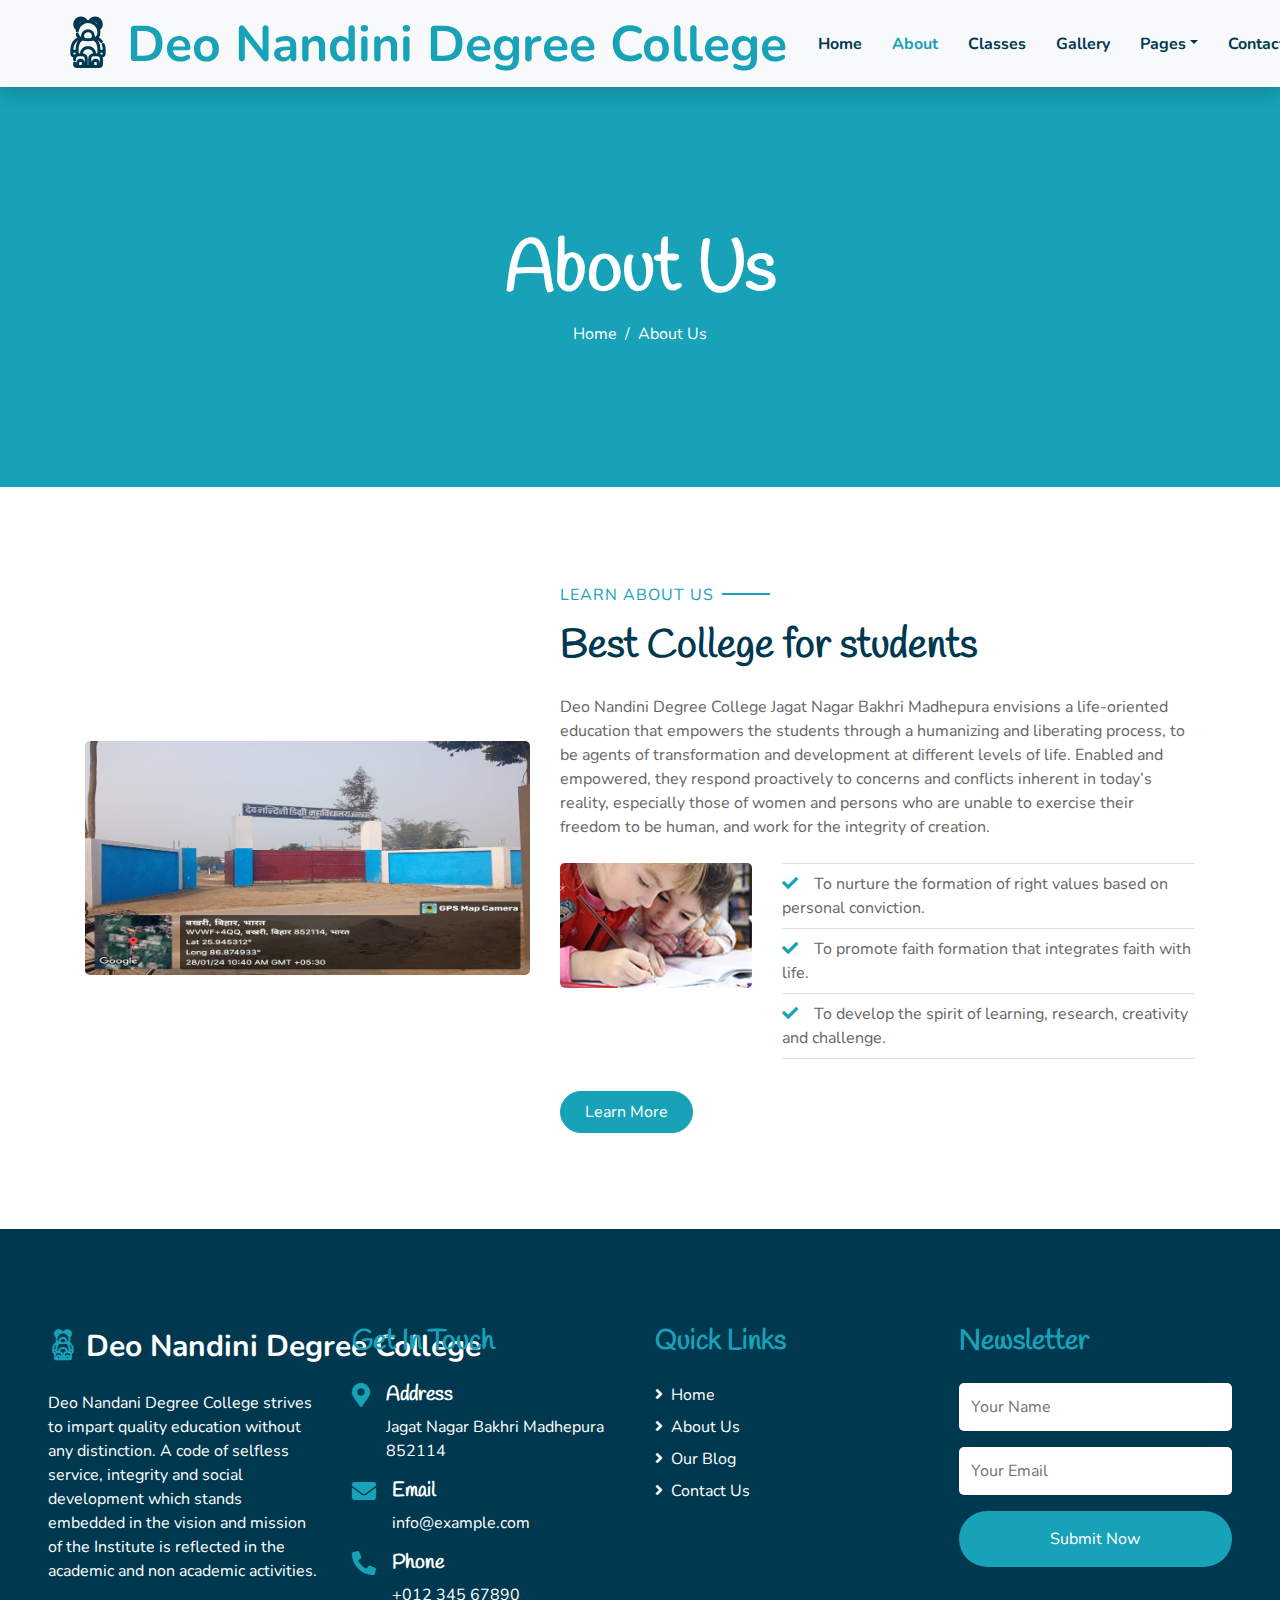
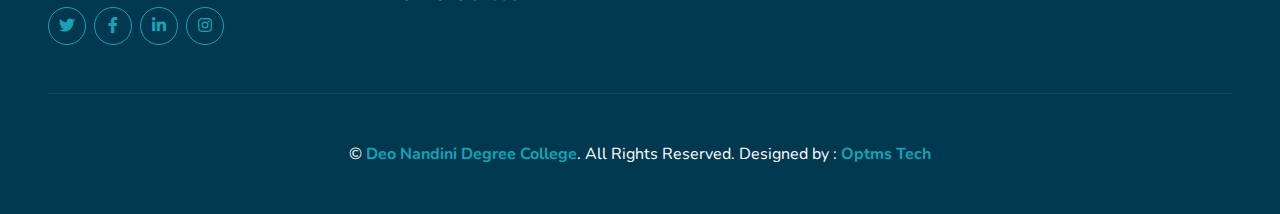
==== about.html @ 5524841b "all file added" ====
<!DOCTYPE html>
<html lang="en">
  <head>
    <meta charset="utf-8" />
    <title>Deo Nandani Degree College</title>
    <meta content="width=device-width, initial-scale=1.0" name="viewport" />
    <meta content="Free HTML Templates" name="keywords" />
    <meta content="Free HTML Templates" name="description" />

    <!-- Favicon -->
    <link href="img/favicon.ico" rel="icon" />

    <!-- Google Web Fonts -->
    <link rel="preconnect" href="https://fonts.gstatic.com" />
    <link
      href="https://fonts.googleapis.com/css2?family=Handlee&family=Nunito&display=swap"
      rel="stylesheet"
    />

    <!-- Font Awesome -->
    <link
      href="https://cdnjs.cloudflare.com/ajax/libs/font-awesome/5.10.0/css/all.min.css"
      rel="stylesheet"
    />

    <!-- Flaticon Font -->
    <link href="lib/flaticon/font/flaticon.css" rel="stylesheet" />

    <!-- Libraries Stylesheet -->
    <link href="lib/owlcarousel/assets/owl.carousel.min.css" rel="stylesheet" />
    <link href="lib/lightbox/css/lightbox.min.css" rel="stylesheet" />

    <!-- Customized Bootstrap Stylesheet -->
    <link href="css/style.css" rel="stylesheet" />
  </head>

  <body>
    <!-- Navbar Start -->
    <div class="container-fluid bg-light position-relative shadow">
      <nav
        class="navbar navbar-expand-lg bg-light navbar-light py-3 py-lg-0 px-0 px-lg-5"
      >
        <a
          href=""
          class="navbar-brand font-weight-bold text-secondary"
          style="font-size: 50px"
        >
          <i class="flaticon-043-teddy-bear"></i>
          <span class="text-primary">Deo Nandini Degree College</span>
        </a>
        <button
          type="button"
          class="navbar-toggler"
          data-toggle="collapse"
          data-target="#navbarCollapse"
        >
          <span class="navbar-toggler-icon"></span>
        </button>
        <div
          class="collapse navbar-collapse justify-content-between"
          id="navbarCollapse"
        >
          <div class="navbar-nav font-weight-bold mx-auto py-0">
            <a href="index.html" class="nav-item nav-link">Home</a>
            <a href="about.html" class="nav-item nav-link active">About</a>
            <a href="class.html" class="nav-item nav-link">Classes</a>
            <a href="gallery.html" class="nav-item nav-link">Gallery</a>
            <div class="nav-item dropdown">
              <a
                href="#"
                class="nav-link dropdown-toggle"
                data-toggle="dropdown"
                >Pages</a
              >
              <div class="dropdown-menu rounded-0 m-0">
                <a href="blog.html" class="dropdown-item">Blog Grid</a>
                <a href="single.html" class="dropdown-item">Blog Detail</a>
              </div>
            </div>
            <a href="contact.html" class="nav-item nav-link">Contact</a>
          </div>
          <a href="" class="btn btn-primary px-4">Join Class</a>
        </div>
      </nav>
    </div>
    <!-- Navbar End -->

    <!-- Header Start -->
    <div class="container-fluid bg-primary mb-5">
      <div
        class="d-flex flex-column align-items-center justify-content-center"
        style="min-height: 400px"
      >
        <h3 class="display-3 font-weight-bold text-white">About Us</h3>
        <div class="d-inline-flex text-white">
          <p class="m-0"><a class="text-white" href="">Home</a></p>
          <p class="m-0 px-2">/</p>
          <p class="m-0">About Us</p>
        </div>
      </div>
    </div>
    <!-- Header End -->

    <!-- About Start -->
    <div class="container-fluid py-5">
      <div class="container">
        <div class="row align-items-center">
          <div class="col-lg-5">
            <img
              class="img-fluid rounded mb-5 mb-lg-0"
              src="img/IMG4.jpg"
              alt=""
            />
          </div>
          <div class="col-lg-7">
            <p class="section-title pr-5">
              <span class="pr-2">Learn About Us</span>
            </p>
            <h1 class="mb-4">Best College for students</h1>
            <p>
              Deo Nandini Degree College Jagat Nagar Bakhri Madhepura envisions a life-oriented education that
              empowers the students through a humanizing and liberating process,
              to be agents of transformation and development at different levels of life.
              Enabled and empowered, they respond proactively to concerns and
              conflicts inherent in today’s reality, especially those of women and
              persons who are unable to exercise their freedom to be human, and
              work for the integrity of creation.
            </p>
            <div class="row pt-2 pb-4">
              <div class="col-6 col-md-4">
                <img class="img-fluid rounded" src="img/about-2.jpg" alt="" />
              </div>
              <div class="col-6 col-md-8">
                <ul class="list-inline m-0">
                  <li class="py-2 border-top border-bottom">
                    <i class="fa fa-check text-primary mr-3"></i>To nurture the formation of
                    right values based on personal conviction.
                  </li>
                  <li class="py-2 border-bottom">
                    <i class="fa fa-check text-primary mr-3"></i>To promote faith
                    formation that integrates faith with life.
                  </li>
                  <li class="py-2 border-bottom">
                    <i class="fa fa-check text-primary mr-3"></i>To develop the spirit of learning,
                    research, creativity and challenge.
                  </li>
                </ul>
              </div>
            </div>
            <a href="" class="btn btn-primary mt-2 py-2 px-4">Learn More</a>
          </div>
        </div>
      </div>
    </div>
    <!-- About End -->

    <!-- Facilities Start -->

    <!-- Facilities Start -->

    <!-- Team Start -->

    <!-- Team End -->

    <!-- Footer Start -->
    <div
      class="container-fluid bg-secondary text-white mt-5 py-5 px-sm-3 px-md-5"
    >
      <div class="row pt-5">
        <div class="col-lg-3 col-md-6 mb-5">
          <a
            href=""
            class="navbar-brand font-weight-bold text-primary m-0 mb-4 p-0"
            style="font-size: 30px; line-height: 40px"
          >
            <i class="flaticon-043-teddy-bear"></i>
            <span class="text-white">Deo Nandini Degree College</span>
          </a>
          <p>
            Deo Nandani Degree College strives to impart quality education without any distinction.
            A code of selfless service, integrity and
            social development which stands embedded in the vision and mission of
            the Institute is reflected in the academic and non academic activities.
          </p>
          <div class="d-flex justify-content-start mt-4">
            <a
              class="btn btn-outline-primary rounded-circle text-center mr-2 px-0"
              style="width: 38px; height: 38px"
              href="#"
              ><i class="fab fa-twitter"></i
            ></a>
            <a
              class="btn btn-outline-primary rounded-circle text-center mr-2 px-0"
              style="width: 38px; height: 38px"
              href="#"
              ><i class="fab fa-facebook-f"></i
            ></a>
            <a
              class="btn btn-outline-primary rounded-circle text-center mr-2 px-0"
              style="width: 38px; height: 38px"
              href="#"
              ><i class="fab fa-linkedin-in"></i
            ></a>
            <a
              class="btn btn-outline-primary rounded-circle text-center mr-2 px-0"
              style="width: 38px; height: 38px"
              href="#"
              ><i class="fab fa-instagram"></i
            ></a>
          </div>
        </div>
        <div class="col-lg-3 col-md-6 mb-5">
          <h3 class="text-primary mb-4">Get In Touch</h3>
          <div class="d-flex">
            <h4 class="fa fa-map-marker-alt text-primary"></h4>
            <div class="pl-3">
              <h5 class="text-white">Address</h5>
              <p>Jagat Nagar Bakhri Madhepura 852114</p>
            </div>
          </div>
          <div class="d-flex">
            <h4 class="fa fa-envelope text-primary"></h4>
            <div class="pl-3">
              <h5 class="text-white">Email</h5>
              <p>info@example.com</p>
            </div>
          </div>
          <div class="d-flex">
            <h4 class="fa fa-phone-alt text-primary"></h4>
            <div class="pl-3">
              <h5 class="text-white">Phone</h5>
              <p>+012 345 67890</p>
            </div>
          </div>
        </div>
        <div class="col-lg-3 col-md-6 mb-5">
          <h3 class="text-primary mb-4">Quick Links</h3>
          <div class="d-flex flex-column justify-content-start">
            <a class="text-white mb-2" href="#"
              ><i class="fa fa-angle-right mr-2"></i>Home</a
            >
            <a class="text-white mb-2" href="#"
              ><i class="fa fa-angle-right mr-2"></i>About Us</a
            >

            <a class="text-white mb-2" href="#"
              ><i class="fa fa-angle-right mr-2"></i>Our Blog</a
            >
            <a class="text-white" href="#"
              ><i class="fa fa-angle-right mr-2"></i>Contact Us</a
            >
          </div>
        </div>
        <div class="col-lg-3 col-md-6 mb-5">
          <h3 class="text-primary mb-4">Newsletter</h3>
          <form action="">
            <div class="form-group">
              <input
                type="text"
                class="form-control border-0 py-4"
                placeholder="Your Name"
                required="required"
              />
            </div>
            <div class="form-group">
              <input
                type="email"
                class="form-control border-0 py-4"
                placeholder="Your Email"
                required="required"
              />
            </div>
            <div>
              <button
                class="btn btn-primary btn-block border-0 py-3"
                type="submit"
              >
                Submit Now
              </button>
            </div>
          </form>
        </div>
      </div>
      <div
        class="container-fluid pt-5"
        style="border-top: 1px solid rgba(23, 162, 184, 0.2) ;"
      >
        <p class="m-0 text-center text-white">
          &copy;
          <a class="text-primary font-weight-bold" href="http://deonandinidegreecollege.in/">Deo Nandini Degree College</a>.
          All Rights Reserved. Designed by :
          <a class="text-primary font-weight-bold" href="https://www.optms.co.in" target="_blank">Optms Tech</a>
        </p>

      </div>
    </div>
    <!-- Footer End -->

    <!-- Back to Top -->
    <a href="#" class="btn btn-primary p-3 back-to-top"
      ><i class="fa fa-angle-double-up"></i
    ></a>

    <!-- JavaScript Libraries -->
    <script src="https://code.jquery.com/jquery-3.4.1.min.js"></script>
    <script src="https://stackpath.bootstrapcdn.com/bootstrap/4.4.1/js/bootstrap.bundle.min.js"></script>
    <script src="lib/easing/easing.min.js"></script>
    <script src="lib/owlcarousel/owl.carousel.min.js"></script>
    <script src="lib/isotope/isotope.pkgd.min.js"></script>
    <script src="lib/lightbox/js/lightbox.min.js"></script>

    <!-- Contact Javascript File -->
    <script src="mail/jqBootstrapValidation.min.js"></script>
    <script src="mail/contact.js"></script>

    <!-- Template Javascript -->
    <script src="js/main.js"></script>
  </body>
</html>
---- lib/flaticon/font/flaticon.css ----
@font-face {
  font-family: "Flaticon";
  src: url("./Flaticon.eot");
  src: url("./Flaticon.eot?#iefix") format("embedded-opentype"),
       url("./Flaticon.woff2") format("woff2"),
       url("./Flaticon.woff") format("woff"),
       url("./Flaticon.ttf") format("truetype"),
       url("./Flaticon.svg#Flaticon") format("svg");
  font-weight: normal;
  font-style: normal;
}

@media screen and (-webkit-min-device-pixel-ratio:0) {
  @font-face {
    font-family: "Flaticon";
    src: url("./Flaticon.svg#Flaticon") format("svg");
  }
}

[class^="flaticon-"]:before, [class*=" flaticon-"]:before,
[class^="flaticon-"]:after, [class*=" flaticon-"]:after {   
  font-family: Flaticon;
        font-size: 20px;
font-style: normal;
margin-left: 20px;
}

.flaticon-001-swing:before { content: "\f100"; }
.flaticon-002-bricks:before { content: "\f101"; }
.flaticon-003-feeding-bottle:before { content: "\f102"; }
.flaticon-004-balloons:before { content: "\f103"; }
.flaticon-005-marker:before { content: "\f104"; }
.flaticon-006-spinning-top:before { content: "\f105"; }
.flaticon-007-sandbox:before { content: "\f106"; }
.flaticon-008-tambourine:before { content: "\f107"; }
.flaticon-009-bib:before { content: "\f108"; }
.flaticon-010-slide:before { content: "\f109"; }
.flaticon-011-mat:before { content: "\f10a"; }
.flaticon-012-kite:before { content: "\f10b"; }
.flaticon-013-brush:before { content: "\f10c"; }
.flaticon-014-blackboard:before { content: "\f10d"; }
.flaticon-015-potty:before { content: "\f10e"; }
.flaticon-016-apple:before { content: "\f10f"; }
.flaticon-017-toy-car:before { content: "\f110"; }
.flaticon-018-ball:before { content: "\f111"; }
.flaticon-019-pencil:before { content: "\f112"; }
.flaticon-020-rattle:before { content: "\f113"; }
.flaticon-021-juice-box:before { content: "\f114"; }
.flaticon-022-drum:before { content: "\f115"; }
.flaticon-023-girl:before { content: "\f116"; }
.flaticon-024-shape-toy:before { content: "\f117"; }
.flaticon-025-sandwich:before { content: "\f118"; }
.flaticon-026-paper-boat:before { content: "\f119"; }
.flaticon-027-xylophone:before { content: "\f11a"; }
.flaticon-028-kindergarten:before { content: "\f11b"; }
.flaticon-029-clock:before { content: "\f11c"; }
.flaticon-030-crayons:before { content: "\f11d"; }
.flaticon-031-bell:before { content: "\f11e"; }
.flaticon-032-book:before { content: "\f11f"; }
.flaticon-033-blocks:before { content: "\f120"; }
.flaticon-034-popsicle:before { content: "\f121"; }
.flaticon-035-table:before { content: "\f122"; }
.flaticon-036-boy:before { content: "\f123"; }
.flaticon-037-toys:before { content: "\f124"; }
.flaticon-038-locker:before { content: "\f125"; }
.flaticon-039-seesaw:before { content: "\f126"; }
.flaticon-040-puzzle:before { content: "\f127"; }
.flaticon-041-abacus:before { content: "\f128"; }
.flaticon-042-synthesizer:before { content: "\f129"; }
.flaticon-043-teddy-bear:before { content: "\f12a"; }
.flaticon-044-scissors:before { content: "\f12b"; }
.flaticon-045-cookies:before { content: "\f12c"; }
.flaticon-046-bucket:before { content: "\f12d"; }
.flaticon-047-backpack:before { content: "\f12e"; }
.flaticon-048-paper-plane:before { content: "\f12f"; }
.flaticon-049-cutlery:before { content: "\f130"; }
.flaticon-050-fence:before { content: "\f131"; }
---- css/style.css ----
/******* Bootstrap Theming ********/
/*!
 * Bootstrap v4.5.3 (https://getbootstrap.com/)
 * Copyright 2011-2020 The Bootstrap Authors
 * Copyright 2011-2020 Twitter, Inc.
 * Licensed under MIT (https://github.com/twbs/bootstrap/blob/main/LICENSE)
 */
:root {
  --blue: #007bff;
  --indigo: #6610f2;
  --purple: #6f42c1;
  --pink: #e83e8c;
  --red: #dc3545;
  --orange: #fd7e14;
  --yellow: #ffc107;
  --green: #28a745;
  --teal: #20c997;
  --cyan: #17a2b8;
  --white: #fff;
  --gray: #6c757d;
  --gray-dark: #343a40;
  --primary: #17a2b8;
  --secondary: #00394f;
  --success: #28a745;
  --info: #17a2b8;
  --warning: #ffc107;
  --danger: #dc3545;
  --light: #f8f9fa;
  --dark: #343a40;
  --breakpoint-xs: 0;
  --breakpoint-sm: 576px;
  --breakpoint-md: 768px;
  --breakpoint-lg: 992px;
  --breakpoint-xl: 1200px;
  --font-family-sans-serif: "Nunito", sans-serif;
  --font-family-monospace: SFMono-Regular, Menlo, Monaco, Consolas, "Liberation Mono", "Courier New", monospace;
}

*,
*::before,
*::after {
  box-sizing: border-box;
}

html {
  font-family: sans-serif;
  line-height: 1.15;
  -webkit-text-size-adjust: 100%;
  -webkit-tap-highlight-color: rgba(0, 0, 0, 0);
}

article, aside, figcaption, figure, footer, header, hgroup, main, nav, section {
  display: block;
}

body {
  margin: 0;
  font-family: "Nunito", sans-serif;
  font-size: 1rem;
  font-weight: 400;
  line-height: 1.5;
  color: #666666;
  text-align: left;
  background-color: #fff;
}

[tabindex="-1"]:focus:not(:focus-visible) {
  outline: 0 !important;
}

hr {
  box-sizing: content-box;
  height: 0;
  overflow: visible;
}

h1, h2, h3, h4, h5, h6 {
  margin-top: 0;
  margin-bottom: 0.5rem;
}

p {
  margin-top: 0;
  margin-bottom: 1rem;
}

abbr[title],
abbr[data-original-title] {
  text-decoration: underline;
  text-decoration: underline dotted;
  cursor: help;
  border-bottom: 0;
  text-decoration-skip-ink: none;
}

address {
  margin-bottom: 1rem;
  font-style: normal;
  line-height: inherit;
}

ol,
ul,
dl {
  margin-top: 0;
  margin-bottom: 1rem;
}

ol ol,
ul ul,
ol ul,
ul ol {
  margin-bottom: 0;
}

dt {
  font-weight: 700;
}

dd {
  margin-bottom: .5rem;
  margin-left: 0;
}

blockquote {
  margin: 0 0 1rem;
}

b,
strong {
  font-weight: bolder;
}

small {
  font-size: 80%;
}

sub,
sup {
  position: relative;
  font-size: 75%;
  line-height: 0;
  vertical-align: baseline;
}

sub {
  bottom: -.25em;
}

sup {
  top: -.5em;
}

a {
  color: #17a2b8;
  text-decoration: none;
  background-color: transparent;
}

a:hover {
  color: #0f6674;
  text-decoration: underline;
}

a:not([href]):not([class]) {
  color: inherit;
  text-decoration: none;
}

a:not([href]):not([class]):hover {
  color: inherit;
  text-decoration: none;
}

pre,
code,
kbd,
samp {
  font-family: SFMono-Regular, Menlo, Monaco, Consolas, "Liberation Mono", "Courier New", monospace;
  font-size: 1em;
}

pre {
  margin-top: 0;
  margin-bottom: 1rem;
  overflow: auto;
  -ms-overflow-style: scrollbar;
}

figure {
  margin: 0 0 1rem;
}

img {
  vertical-align: middle;
  border-style: none;
}

svg {
  overflow: hidden;
  vertical-align: middle;
}

table {
  border-collapse: collapse;
}

caption {
  padding-top: 0.75rem;
  padding-bottom: 0.75rem;
  color: #6c757d;
  text-align: left;
  caption-side: bottom;
}

th {
  text-align: inherit;
  text-align: -webkit-match-parent;
}

label {
  display: inline-block;
  margin-bottom: 0.5rem;
}

button {
  border-radius: 0;
}

button:focus {
  outline: 1px dotted;
  outline: 5px auto -webkit-focus-ring-color;
}

input,
button,
select,
optgroup,
textarea {
  margin: 0;
  font-family: inherit;
  font-size: inherit;
  line-height: inherit;
}

button,
input {
  overflow: visible;
}

button,
select {
  text-transform: none;
}

[role="button"] {
  cursor: pointer;
}

select {
  word-wrap: normal;
}

button,
[type="button"],
[type="reset"],
[type="submit"] {
  -webkit-appearance: button;
}

button:not(:disabled),
[type="button"]:not(:disabled),
[type="reset"]:not(:disabled),
[type="submit"]:not(:disabled) {
  cursor: pointer;
}

button::-moz-focus-inner,
[type="button"]::-moz-focus-inner,
[type="reset"]::-moz-focus-inner,
[type="submit"]::-moz-focus-inner {
  padding: 0;
  border-style: none;
}

input[type="radio"],
input[type="checkbox"] {
  box-sizing: border-box;
  padding: 0;
}

textarea {
  overflow: auto;
  resize: vertical;
}

fieldset {
  min-width: 0;
  padding: 0;
  margin: 0;
  border: 0;
}

legend {
  display: block;
  width: 100%;
  max-width: 100%;
  padding: 0;
  margin-bottom: .5rem;
  font-size: 1.5rem;
  line-height: inherit;
  color: inherit;
  white-space: normal;
}

@media (max-width: 1200px) {
  legend {
    font-size: calc(1.275rem + 0.3vw) ;
  }
}

progress {
  vertical-align: baseline;
}

[type="number"]::-webkit-inner-spin-button,
[type="number"]::-webkit-outer-spin-button {
  height: auto;
}

[type="search"] {
  outline-offset: -2px;
  -webkit-appearance: none;
}

[type="search"]::-webkit-search-decoration {
  -webkit-appearance: none;
}

::-webkit-file-upload-button {
  font: inherit;
  -webkit-appearance: button;
}

output {
  display: inline-block;
}

summary {
  display: list-item;
  cursor: pointer;
}

template {
  display: none;
}

[hidden] {
  display: none !important;
}

h1, h2, h3, h4, h5, h6,
.h1, .h2, .h3, .h4, .h5, .h6 {
  margin-bottom: 0.5rem;
  font-family: "Handlee", cursive;
  font-weight: bold;
  line-height: 1.2;
  color: #00394f;
}

h1, .h1 {
  font-size: 2.5rem;
}

@media (max-width: 1200px) {
  h1, .h1 {
    font-size: calc(1.375rem + 1.5vw) ;
  }
}

h2, .h2 {
  font-size: 2rem;
}

@media (max-width: 1200px) {
  h2, .h2 {
    font-size: calc(1.325rem + 0.9vw) ;
  }
}

h3, .h3 {
  font-size: 1.75rem;
}

@media (max-width: 1200px) {
  h3, .h3 {
    font-size: calc(1.3rem + 0.6vw) ;
  }
}

h4, .h4 {
  font-size: 1.5rem;
}

@media (max-width: 1200px) {
  h4, .h4 {
    font-size: calc(1.275rem + 0.3vw) ;
  }
}

h5, .h5 {
  font-size: 1.25rem;
}

h6, .h6 {
  font-size: 1rem;
}

.lead {
  font-size: 1.25rem;
  font-weight: 300;
}

.display-1 {
  font-size: 6rem;
  font-weight: 300;
  line-height: 1.2;
}

@media (max-width: 1200px) {
  .display-1 {
    font-size: calc(1.725rem + 5.7vw) ;
  }
}

.display-2 {
  font-size: 5.5rem;
  font-weight: 300;
  line-height: 1.2;
}

@media (max-width: 1200px) {
  .display-2 {
    font-size: calc(1.675rem + 5.1vw) ;
  }
}

.display-3 {
  font-size: 4.5rem;
  font-weight: 300;
  line-height: 1.2;
}

@media (max-width: 1200px) {
  .display-3 {
    font-size: calc(1.575rem + 3.9vw) ;
  }
}

.display-4 {
  font-size: 3.5rem;
  font-weight: 300;
  line-height: 1.2;
}

@media (max-width: 1200px) {
  .display-4 {
    font-size: calc(1.475rem + 2.7vw) ;
  }
}

hr {
  margin-top: 1rem;
  margin-bottom: 1rem;
  border: 0;
  border-top: 1px solid rgba(0, 0, 0, 0.1);
}

small,
.small {
  font-size: 80%;
  font-weight: 400;
}

mark,
.mark {
  padding: 0.2em;
  background-color: #fcf8e3;
}

.list-unstyled {
  padding-left: 0;
  list-style: none;
}

.list-inline {
  padding-left: 0;
  list-style: none;
}

.list-inline-item {
  display: inline-block;
}

.list-inline-item:not(:last-child) {
  margin-right: 0.5rem;
}

.initialism {
  font-size: 90%;
  text-transform: uppercase;
}

.blockquote {
  margin-bottom: 1rem;
  font-size: 1.25rem;
}

.blockquote-footer {
  display: block;
  font-size: 80%;
  color: #6c757d;
}

.blockquote-footer::before {
  content: "\2014\00A0";
}

.img-fluid {
  max-width: 100%;
  height: auto;
}

.img-thumbnail {
  padding: 0.25rem;
  background-color: #fff;
  border: 1px solid #dee2e6;
  border-radius: 5px;
  max-width: 100%;
  height: auto;
}

.figure {
  display: inline-block;
}

.figure-img {
  margin-bottom: 0.5rem;
  line-height: 1;
}

.figure-caption {
  font-size: 90%;
  color: #6c757d;
}

code {
  font-size: 87.5%;
  color: #e83e8c;
  word-wrap: break-word;
}

a > code {
  color: inherit;
}

kbd {
  padding: 0.2rem 0.4rem;
  font-size: 87.5%;
  color: #fff;
  background-color: #212529;
  border-radius: 0.2rem;
}

kbd kbd {
  padding: 0;
  font-size: 100%;
  font-weight: 700;
}

pre {
  display: block;
  font-size: 87.5%;
  color: #212529;
}

pre code {
  font-size: inherit;
  color: inherit;
  word-break: normal;
}

.pre-scrollable {
  max-height: 340px;
  overflow-y: scroll;
}

.container,
.container-fluid,
.container-sm,
.container-md,
.container-lg,
.container-xl {
  width: 100%;
  padding-right: 15px;
  padding-left: 15px;
  margin-right: auto;
  margin-left: auto;
}

@media (min-width: 576px) {
  .container, .container-sm {
    max-width: 540px;
  }
}

@media (min-width: 768px) {
  .container, .container-sm, .container-md {
    max-width: 720px;
  }
}

@media (min-width: 992px) {
  .container, .container-sm, .container-md, .container-lg {
    max-width: 960px;
  }
}

@media (min-width: 1200px) {
  .container, .container-sm, .container-md, .container-lg, .container-xl {
    max-width: 1140px;
  }
}

.row {
  display: flex;
  flex-wrap: wrap;
  margin-right: -15px;
  margin-left: -15px;
}

.no-gutters {
  margin-right: 0;
  margin-left: 0;
}

.no-gutters > .col,
.no-gutters > [class*="col-"] {
  padding-right: 0;
  padding-left: 0;
}

.col-1, .col-2, .col-3, .col-4, .col-5, .col-6, .col-7, .col-8, .col-9, .col-10, .col-11, .col-12, .col,
.col-auto, .col-sm-1, .col-sm-2, .col-sm-3, .col-sm-4, .col-sm-5, .col-sm-6, .col-sm-7, .col-sm-8, .col-sm-9, .col-sm-10, .col-sm-11, .col-sm-12, .col-sm,
.col-sm-auto, .col-md-1, .col-md-2, .col-md-3, .col-md-4, .col-md-5, .col-md-6, .col-md-7, .col-md-8, .col-md-9, .col-md-10, .col-md-11, .col-md-12, .col-md,
.col-md-auto, .col-lg-1, .col-lg-2, .col-lg-3, .col-lg-4, .col-lg-5, .col-lg-6, .col-lg-7, .col-lg-8, .col-lg-9, .col-lg-10, .col-lg-11, .col-lg-12, .col-lg,
.col-lg-auto, .col-xl-1, .col-xl-2, .col-xl-3, .col-xl-4, .col-xl-5, .col-xl-6, .col-xl-7, .col-xl-8, .col-xl-9, .col-xl-10, .col-xl-11, .col-xl-12, .col-xl,
.col-xl-auto {
  position: relative;
  width: 100%;
  padding-right: 15px;
  padding-left: 15px;
}

.col {
  flex-basis: 0;
  flex-grow: 1;
  max-width: 100%;
}

.row-cols-1 > * {
  flex: 0 0 100%;
  max-width: 100%;
}

.row-cols-2 > * {
  flex: 0 0 50%;
  max-width: 50%;
}

.row-cols-3 > * {
  flex: 0 0 33.33333%;
  max-width: 33.33333%;
}

.row-cols-4 > * {
  flex: 0 0 25%;
  max-width: 25%;
}

.row-cols-5 > * {
  flex: 0 0 20%;
  max-width: 20%;
}

.row-cols-6 > * {
  flex: 0 0 16.66667%;
  max-width: 16.66667%;
}

.col-auto {
  flex: 0 0 auto;
  width: auto;
  max-width: 100%;
}

.col-1 {
  flex: 0 0 8.33333%;
  max-width: 8.33333%;
}

.col-2 {
  flex: 0 0 16.66667%;
  max-width: 16.66667%;
}

.col-3 {
  flex: 0 0 25%;
  max-width: 25%;
}

.col-4 {
  flex: 0 0 33.33333%;
  max-width: 33.33333%;
}

.col-5 {
  flex: 0 0 41.66667%;
  max-width: 41.66667%;
}

.col-6 {
  flex: 0 0 50%;
  max-width: 50%;
}

.col-7 {
  flex: 0 0 58.33333%;
  max-width: 58.33333%;
}

.col-8 {
  flex: 0 0 66.66667%;
  max-width: 66.66667%;
}

.col-9 {
  flex: 0 0 75%;
  max-width: 75%;
}

.col-10 {
  flex: 0 0 83.33333%;
  max-width: 83.33333%;
}

.col-11 {
  flex: 0 0 91.66667%;
  max-width: 91.66667%;
}

.col-12 {
  flex: 0 0 100%;
  max-width: 100%;
}

.order-first {
  order: -1;
}

.order-last {
  order: 13;
}

.order-0 {
  order: 0;
}

.order-1 {
  order: 1;
}

.order-2 {
  order: 2;
}

.order-3 {
  order: 3;
}

.order-4 {
  order: 4;
}

.order-5 {
  order: 5;
}

.order-6 {
  order: 6;
}

.order-7 {
  order: 7;
}

.order-8 {
  order: 8;
}

.order-9 {
  order: 9;
}

.order-10 {
  order: 10;
}

.order-11 {
  order: 11;
}

.order-12 {
  order: 12;
}

.offset-1 {
  margin-left: 8.33333%;
}

.offset-2 {
  margin-left: 16.66667%;
}

.offset-3 {
  margin-left: 25%;
}

.offset-4 {
  margin-left: 33.33333%;
}

.offset-5 {
  margin-left: 41.66667%;
}

.offset-6 {
  margin-left: 50%;
}

.offset-7 {
  margin-left: 58.33333%;
}

.offset-8 {
  margin-left: 66.66667%;
}

.offset-9 {
  margin-left: 75%;
}

.offset-10 {
  margin-left: 83.33333%;
}

.offset-11 {
  margin-left: 91.66667%;
}

@media (min-width: 576px) {
  .col-sm {
    flex-basis: 0;
    flex-grow: 1;
    max-width: 100%;
  }
  .row-cols-sm-1 > * {
    flex: 0 0 100%;
    max-width: 100%;
  }
  .row-cols-sm-2 > * {
    flex: 0 0 50%;
    max-width: 50%;
  }
  .row-cols-sm-3 > * {
    flex: 0 0 33.33333%;
    max-width: 33.33333%;
  }
  .row-cols-sm-4 > * {
    flex: 0 0 25%;
    max-width: 25%;
  }
  .row-cols-sm-5 > * {
    flex: 0 0 20%;
    max-width: 20%;
  }
  .row-cols-sm-6 > * {
    flex: 0 0 16.66667%;
    max-width: 16.66667%;
  }
  .col-sm-auto {
    flex: 0 0 auto;
    width: auto;
    max-width: 100%;
  }
  .col-sm-1 {
    flex: 0 0 8.33333%;
    max-width: 8.33333%;
  }
  .col-sm-2 {
    flex: 0 0 16.66667%;
    max-width: 16.66667%;
  }
  .col-sm-3 {
    flex: 0 0 25%;
    max-width: 25%;
  }
  .col-sm-4 {
    flex: 0 0 33.33333%;
    max-width: 33.33333%;
  }
  .col-sm-5 {
    flex: 0 0 41.66667%;
    max-width: 41.66667%;
  }
  .col-sm-6 {
    flex: 0 0 50%;
    max-width: 50%;
  }
  .col-sm-7 {
    flex: 0 0 58.33333%;
    max-width: 58.33333%;
  }
  .col-sm-8 {
    flex: 0 0 66.66667%;
    max-width: 66.66667%;
  }
  .col-sm-9 {
    flex: 0 0 75%;
    max-width: 75%;
  }
  .col-sm-10 {
    flex: 0 0 83.33333%;
    max-width: 83.33333%;
  }
  .col-sm-11 {
    flex: 0 0 91.66667%;
    max-width: 91.66667%;
  }
  .col-sm-12 {
    flex: 0 0 100%;
    max-width: 100%;
  }
  .order-sm-first {
    order: -1;
  }
  .order-sm-last {
    order: 13;
  }
  .order-sm-0 {
    order: 0;
  }
  .order-sm-1 {
    order: 1;
  }
  .order-sm-2 {
    order: 2;
  }
  .order-sm-3 {
    order: 3;
  }
  .order-sm-4 {
    order: 4;
  }
  .order-sm-5 {
    order: 5;
  }
  .order-sm-6 {
    order: 6;
  }
  .order-sm-7 {
    order: 7;
  }
  .order-sm-8 {
    order: 8;
  }
  .order-sm-9 {
    order: 9;
  }
  .order-sm-10 {
    order: 10;
  }
  .order-sm-11 {
    order: 11;
  }
  .order-sm-12 {
    order: 12;
  }
  .offset-sm-0 {
    margin-left: 0;
  }
  .offset-sm-1 {
    margin-left: 8.33333%;
  }
  .offset-sm-2 {
    margin-left: 16.66667%;
  }
  .offset-sm-3 {
    margin-left: 25%;
  }
  .offset-sm-4 {
    margin-left: 33.33333%;
  }
  .offset-sm-5 {
    margin-left: 41.66667%;
  }
  .offset-sm-6 {
    margin-left: 50%;
  }
  .offset-sm-7 {
    margin-left: 58.33333%;
  }
  .offset-sm-8 {
    margin-left: 66.66667%;
  }
  .offset-sm-9 {
    margin-left: 75%;
  }
  .offset-sm-10 {
    margin-left: 83.33333%;
  }
  .offset-sm-11 {
    margin-left: 91.66667%;
  }
}

@media (min-width: 768px) {
  .col-md {
    flex-basis: 0;
    flex-grow: 1;
    max-width: 100%;
  }
  .row-cols-md-1 > * {
    flex: 0 0 100%;
    max-width: 100%;
  }
  .row-cols-md-2 > * {
    flex: 0 0 50%;
    max-width: 50%;
  }
  .row-cols-md-3 > * {
    flex: 0 0 33.33333%;
    max-width: 33.33333%;
  }
  .row-cols-md-4 > * {
    flex: 0 0 25%;
    max-width: 25%;
  }
  .row-cols-md-5 > * {
    flex: 0 0 20%;
    max-width: 20%;
  }
  .row-cols-md-6 > * {
    flex: 0 0 16.66667%;
    max-width: 16.66667%;
  }
  .col-md-auto {
    flex: 0 0 auto;
    width: auto;
    max-width: 100%;
  }
  .col-md-1 {
    flex: 0 0 8.33333%;
    max-width: 8.33333%;
  }
  .col-md-2 {
    flex: 0 0 16.66667%;
    max-width: 16.66667%;
  }
  .col-md-3 {
    flex: 0 0 25%;
    max-width: 25%;
  }
  .col-md-4 {
    flex: 0 0 33.33333%;
    max-width: 33.33333%;
  }
  .col-md-5 {
    flex: 0 0 41.66667%;
    max-width: 41.66667%;
  }
  .col-md-6 {
    flex: 0 0 50%;
    max-width: 50%;
  }
  .col-md-7 {
    flex: 0 0 58.33333%;
    max-width: 58.33333%;
  }
  .col-md-8 {
    flex: 0 0 66.66667%;
    max-width: 66.66667%;
  }
  .col-md-9 {
    flex: 0 0 75%;
    max-width: 75%;
  }
  .col-md-10 {
    flex: 0 0 83.33333%;
    max-width: 83.33333%;
  }
  .col-md-11 {
    flex: 0 0 91.66667%;
    max-width: 91.66667%;
  }
  .col-md-12 {
    flex: 0 0 100%;
    max-width: 100%;
  }
  .order-md-first {
    order: -1;
  }
  .order-md-last {
    order: 13;
  }
  .order-md-0 {
    order: 0;
  }
  .order-md-1 {
    order: 1;
  }
  .order-md-2 {
    order: 2;
  }
  .order-md-3 {
    order: 3;
  }
  .order-md-4 {
    order: 4;
  }
  .order-md-5 {
    order: 5;
  }
  .order-md-6 {
    order: 6;
  }
  .order-md-7 {
    order: 7;
  }
  .order-md-8 {
    order: 8;
  }
  .order-md-9 {
    order: 9;
  }
  .order-md-10 {
    order: 10;
  }
  .order-md-11 {
    order: 11;
  }
  .order-md-12 {
    order: 12;
  }
  .offset-md-0 {
    margin-left: 0;
  }
  .offset-md-1 {
    margin-left: 8.33333%;
  }
  .offset-md-2 {
    margin-left: 16.66667%;
  }
  .offset-md-3 {
    margin-left: 25%;
  }
  .offset-md-4 {
    margin-left: 33.33333%;
  }
  .offset-md-5 {
    margin-left: 41.66667%;
  }
  .offset-md-6 {
    margin-left: 50%;
  }
  .offset-md-7 {
    margin-left: 58.33333%;
  }
  .offset-md-8 {
    margin-left: 66.66667%;
  }
  .offset-md-9 {
    margin-left: 75%;
  }
  .offset-md-10 {
    margin-left: 83.33333%;
  }
  .offset-md-11 {
    margin-left: 91.66667%;
  }
}

@media (min-width: 992px) {
  .col-lg {
    flex-basis: 0;
    flex-grow: 1;
    max-width: 100%;
  }
  .row-cols-lg-1 > * {
    flex: 0 0 100%;
    max-width: 100%;
  }
  .row-cols-lg-2 > * {
    flex: 0 0 50%;
    max-width: 50%;
  }
  .row-cols-lg-3 > * {
    flex: 0 0 33.33333%;
    max-width: 33.33333%;
  }
  .row-cols-lg-4 > * {
    flex: 0 0 25%;
    max-width: 25%;
  }
  .row-cols-lg-5 > * {
    flex: 0 0 20%;
    max-width: 20%;
  }
  .row-cols-lg-6 > * {
    flex: 0 0 16.66667%;
    max-width: 16.66667%;
  }
  .col-lg-auto {
    flex: 0 0 auto;
    width: auto;
    max-width: 100%;
  }
  .col-lg-1 {
    flex: 0 0 8.33333%;
    max-width: 8.33333%;
  }
  .col-lg-2 {
    flex: 0 0 16.66667%;
    max-width: 16.66667%;
  }
  .col-lg-3 {
    flex: 0 0 25%;
    max-width: 25%;
  }
  .col-lg-4 {
    flex: 0 0 33.33333%;
    max-width: 33.33333%;
  }
  .col-lg-5 {
    flex: 0 0 41.66667%;
    max-width: 41.66667%;
  }
  .col-lg-6 {
    flex: 0 0 50%;
    max-width: 50%;
  }
  .col-lg-7 {
    flex: 0 0 58.33333%;
    max-width: 58.33333%;
  }
  .col-lg-8 {
    flex: 0 0 66.66667%;
    max-width: 66.66667%;
  }
  .col-lg-9 {
    flex: 0 0 75%;
    max-width: 75%;
  }
  .col-lg-10 {
    flex: 0 0 83.33333%;
    max-width: 83.33333%;
  }
  .col-lg-11 {
    flex: 0 0 91.66667%;
    max-width: 91.66667%;
  }
  .col-lg-12 {
    flex: 0 0 100%;
    max-width: 100%;
  }
  .order-lg-first {
    order: -1;
  }
  .order-lg-last {
    order: 13;
  }
  .order-lg-0 {
    order: 0;
  }
  .order-lg-1 {
    order: 1;
  }
  .order-lg-2 {
    order: 2;
  }
  .order-lg-3 {
    order: 3;
  }
  .order-lg-4 {
    order: 4;
  }
  .order-lg-5 {
    order: 5;
  }
  .order-lg-6 {
    order: 6;
  }
  .order-lg-7 {
    order: 7;
  }
  .order-lg-8 {
    order: 8;
  }
  .order-lg-9 {
    order: 9;
  }
  .order-lg-10 {
    order: 10;
  }
  .order-lg-11 {
    order: 11;
  }
  .order-lg-12 {
    order: 12;
  }
  .offset-lg-0 {
    margin-left: 0;
  }
  .offset-lg-1 {
    margin-left: 8.33333%;
  }
  .offset-lg-2 {
    margin-left: 16.66667%;
  }
  .offset-lg-3 {
    margin-left: 25%;
  }
  .offset-lg-4 {
    margin-left: 33.33333%;
  }
  .offset-lg-5 {
    margin-left: 41.66667%;
  }
  .offset-lg-6 {
    margin-left: 50%;
  }
  .offset-lg-7 {
    margin-left: 58.33333%;
  }
  .offset-lg-8 {
    margin-left: 66.66667%;
  }
  .offset-lg-9 {
    margin-left: 75%;
  }
  .offset-lg-10 {
    margin-left: 83.33333%;
  }
  .offset-lg-11 {
    margin-left: 91.66667%;
  }
}

@media (min-width: 1200px) {
  .col-xl {
    flex-basis: 0;
    flex-grow: 1;
    max-width: 100%;
  }
  .row-cols-xl-1 > * {
    flex: 0 0 100%;
    max-width: 100%;
  }
  .row-cols-xl-2 > * {
    flex: 0 0 50%;
    max-width: 50%;
  }
  .row-cols-xl-3 > * {
    flex: 0 0 33.33333%;
    max-width: 33.33333%;
  }
  .row-cols-xl-4 > * {
    flex: 0 0 25%;
    max-width: 25%;
  }
  .row-cols-xl-5 > * {
    flex: 0 0 20%;
    max-width: 20%;
  }
  .row-cols-xl-6 > * {
    flex: 0 0 16.66667%;
    max-width: 16.66667%;
  }
  .col-xl-auto {
    flex: 0 0 auto;
    width: auto;
    max-width: 100%;
  }
  .col-xl-1 {
    flex: 0 0 8.33333%;
    max-width: 8.33333%;
  }
  .col-xl-2 {
    flex: 0 0 16.66667%;
    max-width: 16.66667%;
  }
  .col-xl-3 {
    flex: 0 0 25%;
    max-width: 25%;
  }
  .col-xl-4 {
    flex: 0 0 33.33333%;
    max-width: 33.33333%;
  }
  .col-xl-5 {
    flex: 0 0 41.66667%;
    max-width: 41.66667%;
  }
  .col-xl-6 {
    flex: 0 0 50%;
    max-width: 50%;
  }
  .col-xl-7 {
    flex: 0 0 58.33333%;
    max-width: 58.33333%;
  }
  .col-xl-8 {
    flex: 0 0 66.66667%;
    max-width: 66.66667%;
  }
  .col-xl-9 {
    flex: 0 0 75%;
    max-width: 75%;
  }
  .col-xl-10 {
    flex: 0 0 83.33333%;
    max-width: 83.33333%;
  }
  .col-xl-11 {
    flex: 0 0 91.66667%;
    max-width: 91.66667%;
  }
  .col-xl-12 {
    flex: 0 0 100%;
    max-width: 100%;
  }
  .order-xl-first {
    order: -1;
  }
  .order-xl-last {
    order: 13;
  }
  .order-xl-0 {
    order: 0;
  }
  .order-xl-1 {
    order: 1;
  }
  .order-xl-2 {
    order: 2;
  }
  .order-xl-3 {
    order: 3;
  }
  .order-xl-4 {
    order: 4;
  }
  .order-xl-5 {
    order: 5;
  }
  .order-xl-6 {
    order: 6;
  }
  .order-xl-7 {
    order: 7;
  }
  .order-xl-8 {
    order: 8;
  }
  .order-xl-9 {
    order: 9;
  }
  .order-xl-10 {
    order: 10;
  }
  .order-xl-11 {
    order: 11;
  }
  .order-xl-12 {
    order: 12;
  }
  .offset-xl-0 {
    margin-left: 0;
  }
  .offset-xl-1 {
    margin-left: 8.33333%;
  }
  .offset-xl-2 {
    margin-left: 16.66667%;
  }
  .offset-xl-3 {
    margin-left: 25%;
  }
  .offset-xl-4 {
    margin-left: 33.33333%;
  }
  .offset-xl-5 {
    margin-left: 41.66667%;
  }
  .offset-xl-6 {
    margin-left: 50%;
  }
  .offset-xl-7 {
    margin-left: 58.33333%;
  }
  .offset-xl-8 {
    margin-left: 66.66667%;
  }
  .offset-xl-9 {
    margin-left: 75%;
  }
  .offset-xl-10 {
    margin-left: 83.33333%;
  }
  .offset-xl-11 {
    margin-left: 91.66667%;
  }
}

.table {
  width: 100%;
  margin-bottom: 1rem;
  color: #666666;
}

.table th,
.table td {
  padding: 0.75rem;
  vertical-align: top;
  border-top: 1px solid #dee2e6;
}

.table thead th {
  vertical-align: bottom;
  border-bottom: 2px solid #dee2e6;
}

.table tbody + tbody {
  border-top: 2px solid #dee2e6;
}

.table-sm th,
.table-sm td {
  padding: 0.3rem;
}

.table-bordered {
  border: 1px solid #dee2e6;
}

.table-bordered th,
.table-bordered td {
  border: 1px solid #dee2e6;
}

.table-bordered thead th,
.table-bordered thead td {
  border-bottom-width: 2px;
}

.table-borderless th,
.table-borderless td,
.table-borderless thead th,
.table-borderless tbody + tbody {
  border: 0;
}

.table-striped tbody tr:nth-of-type(odd) {
  background-color: rgba(0, 0, 0, 0.05);
}

.table-hover tbody tr:hover {
  color: #666666;
  background-color: rgba(0, 0, 0, 0.075);
}

.table-primary,
.table-primary > th,
.table-primary > td {
  background-color: #bee5eb;
}

.table-primary th,
.table-primary td,
.table-primary thead th,
.table-primary tbody + tbody {
  border-color: #86cfda;
}

.table-hover .table-primary:hover {
  background-color: #abdde5;
}

.table-hover .table-primary:hover > td,
.table-hover .table-primary:hover > th {
  background-color: #abdde5;
}

.table-secondary,
.table-secondary > th,
.table-secondary > td {
  background-color: #b8c8ce;
}

.table-secondary th,
.table-secondary td,
.table-secondary thead th,
.table-secondary tbody + tbody {
  border-color: #7a98a3;
}

.table-hover .table-secondary:hover {
  background-color: #a9bcc4;
}

.table-hover .table-secondary:hover > td,
.table-hover .table-secondary:hover > th {
  background-color: #a9bcc4;
}

.table-success,
.table-success > th,
.table-success > td {
  background-color: #c3e6cb;
}

.table-success th,
.table-success td,
.table-success thead th,
.table-success tbody + tbody {
  border-color: #8fd19e;
}

.table-hover .table-success:hover {
  background-color: #b1dfbb;
}

.table-hover .table-success:hover > td,
.table-hover .table-success:hover > th {
  background-color: #b1dfbb;
}

.table-info,
.table-info > th,
.table-info > td {
  background-color: #bee5eb;
}

.table-info th,
.table-info td,
.table-info thead th,
.table-info tbody + tbody {
  border-color: #86cfda;
}

.table-hover .table-info:hover {
  background-color: #abdde5;
}

.table-hover .table-info:hover > td,
.table-hover .table-info:hover > th {
  background-color: #abdde5;
}

.table-warning,
.table-warning > th,
.table-warning > td {
  background-color: #ffeeba;
}

.table-warning th,
.table-warning td,
.table-warning thead th,
.table-warning tbody + tbody {
  border-color: #ffdf7e;
}

.table-hover .table-warning:hover {
  background-color: #ffe8a1;
}

.table-hover .table-warning:hover > td,
.table-hover .table-warning:hover > th {
  background-color: #ffe8a1;
}

.table-danger,
.table-danger > th,
.table-danger > td {
  background-color: #f5c6cb;
}

.table-danger th,
.table-danger td,
.table-danger thead th,
.table-danger tbody + tbody {
  border-color: #ed969e;
}

.table-hover .table-danger:hover {
  background-color: #f1b0b7;
}

.table-hover .table-danger:hover > td,
.table-hover .table-danger:hover > th {
  background-color: #f1b0b7;
}

.table-light,
.table-light > th,
.table-light > td {
  background-color: #fdfdfe;
}

.table-light th,
.table-light td,
.table-light thead th,
.table-light tbody + tbody {
  border-color: #fbfcfc;
}

.table-hover .table-light:hover {
  background-color: #ececf6;
}

.table-hover .table-light:hover > td,
.table-hover .table-light:hover > th {
  background-color: #ececf6;
}

.table-dark,
.table-dark > th,
.table-dark > td {
  background-color: #c6c8ca;
}

.table-dark th,
.table-dark td,
.table-dark thead th,
.table-dark tbody + tbody {
  border-color: #95999c;
}

.table-hover .table-dark:hover {
  background-color: #b9bbbe;
}

.table-hover .table-dark:hover > td,
.table-hover .table-dark:hover > th {
  background-color: #b9bbbe;
}

.table-active,
.table-active > th,
.table-active > td {
  background-color: rgba(0, 0, 0, 0.075);
}

.table-hover .table-active:hover {
  background-color: rgba(0, 0, 0, 0.075);
}

.table-hover .table-active:hover > td,
.table-hover .table-active:hover > th {
  background-color: rgba(0, 0, 0, 0.075);
}

.table .thead-dark th {
  color: #fff;
  background-color: #343a40;
  border-color: #454d55;
}

.table .thead-light th {
  color: #495057;
  background-color: #e9ecef;
  border-color: #dee2e6;
}

.table-dark {
  color: #fff;
  background-color: #343a40;
}

.table-dark th,
.table-dark td,
.table-dark thead th {
  border-color: #454d55;
}

.table-dark.table-bordered {
  border: 0;
}

.table-dark.table-striped tbody tr:nth-of-type(odd) {
  background-color: rgba(255, 255, 255, 0.05);
}

.table-dark.table-hover tbody tr:hover {
  color: #fff;
  background-color: rgba(255, 255, 255, 0.075);
}

@media (max-width: 575.98px) {
  .table-responsive-sm {
    display: block;
    width: 100%;
    overflow-x: auto;
    -webkit-overflow-scrolling: touch;
  }
  .table-responsive-sm > .table-bordered {
    border: 0;
  }
}

@media (max-width: 767.98px) {
  .table-responsive-md {
    display: block;
    width: 100%;
    overflow-x: auto;
    -webkit-overflow-scrolling: touch;
  }
  .table-responsive-md > .table-bordered {
    border: 0;
  }
}

@media (max-width: 991.98px) {
  .table-responsive-lg {
    display: block;
    width: 100%;
    overflow-x: auto;
    -webkit-overflow-scrolling: touch;
  }
  .table-responsive-lg > .table-bordered {
    border: 0;
  }
}

@media (max-width: 1199.98px) {
  .table-responsive-xl {
    display: block;
    width: 100%;
    overflow-x: auto;
    -webkit-overflow-scrolling: touch;
  }
  .table-responsive-xl > .table-bordered {
    border: 0;
  }
}

.table-responsive {
  display: block;
  width: 100%;
  overflow-x: auto;
  -webkit-overflow-scrolling: touch;
}

.table-responsive > .table-bordered {
  border: 0;
}

.form-control {
  display: block;
  width: 100%;
  height: calc(1.5em + 0.75rem + 2px);
  padding: 0.375rem 0.75rem;
  font-size: 1rem;
  font-weight: 400;
  line-height: 1.5;
  color: #495057;
  background-color: #fff;
  background-clip: padding-box;
  border: 1px solid #ced4da;
  border-radius: 5px;
  transition: border-color 0.15s ease-in-out, box-shadow 0.15s ease-in-out;
}

@media (prefers-reduced-motion: reduce) {
  .form-control {
    transition: none;
  }
}

.form-control::-ms-expand {
  background-color: transparent;
  border: 0;
}

.form-control:-moz-focusring {
  color: transparent;
  text-shadow: 0 0 0 #495057;
}

.form-control:focus {
  color: #495057;
  background-color: #fff;
  border-color: #63d9ec;
  outline: 0;
  box-shadow: 0 0 0 0.2rem rgba(23, 162, 184, 0.25);
}

.form-control::placeholder {
  color: #6c757d;
  opacity: 1;
}

.form-control:disabled, .form-control[readonly] {
  background-color: #e9ecef;
  opacity: 1;
}

input[type="date"].form-control,
input[type="time"].form-control,
input[type="datetime-local"].form-control,
input[type="month"].form-control {
  appearance: none;
}

select.form-control:focus::-ms-value {
  color: #495057;
  background-color: #fff;
}

.form-control-file,
.form-control-range {
  display: block;
  width: 100%;
}

.col-form-label {
  padding-top: calc(0.375rem + 1px);
  padding-bottom: calc(0.375rem + 1px);
  margin-bottom: 0;
  font-size: inherit;
  line-height: 1.5;
}

.col-form-label-lg {
  padding-top: calc(0.5rem + 1px);
  padding-bottom: calc(0.5rem + 1px);
  font-size: 1.25rem;
  line-height: 1.5;
}

.col-form-label-sm {
  padding-top: calc(0.25rem + 1px);
  padding-bottom: calc(0.25rem + 1px);
  font-size: 0.875rem;
  line-height: 1.5;
}

.form-control-plaintext {
  display: block;
  width: 100%;
  padding: 0.375rem 0;
  margin-bottom: 0;
  font-size: 1rem;
  line-height: 1.5;
  color: #666666;
  background-color: transparent;
  border: solid transparent;
  border-width: 1px 0;
}

.form-control-plaintext.form-control-sm, .form-control-plaintext.form-control-lg {
  padding-right: 0;
  padding-left: 0;
}

.form-control-sm {
  height: calc(1.5em + 0.5rem + 2px);
  padding: 0.25rem 0.5rem;
  font-size: 0.875rem;
  line-height: 1.5;
  border-radius: 0.2rem;
}

.form-control-lg {
  height: calc(1.5em + 1rem + 2px);
  padding: 0.5rem 1rem;
  font-size: 1.25rem;
  line-height: 1.5;
  border-radius: 0.3rem;
}

select.form-control[size], select.form-control[multiple] {
  height: auto;
}

textarea.form-control {
  height: auto;
}

.form-group {
  margin-bottom: 1rem;
}

.form-text {
  display: block;
  margin-top: 0.25rem;
}

.form-row {
  display: flex;
  flex-wrap: wrap;
  margin-right: -5px;
  margin-left: -5px;
}

.form-row > .col,
.form-row > [class*="col-"] {
  padding-right: 5px;
  padding-left: 5px;
}

.form-check {
  position: relative;
  display: block;
  padding-left: 1.25rem;
}

.form-check-input {
  position: absolute;
  margin-top: 0.3rem;
  margin-left: -1.25rem;
}

.form-check-input[disabled] ~ .form-check-label,
.form-check-input:disabled ~ .form-check-label {
  color: #6c757d;
}

.form-check-label {
  margin-bottom: 0;
}

.form-check-inline {
  display: inline-flex;
  align-items: center;
  padding-left: 0;
  margin-right: 0.75rem;
}

.form-check-inline .form-check-input {
  position: static;
  margin-top: 0;
  margin-right: 0.3125rem;
  margin-left: 0;
}

.valid-feedback {
  display: none;
  width: 100%;
  margin-top: 0.25rem;
  font-size: 80%;
  color: #28a745;
}

.valid-tooltip {
  position: absolute;
  top: 100%;
  left: 0;
  z-index: 5;
  display: none;
  max-width: 100%;
  padding: 0.25rem 0.5rem;
  margin-top: .1rem;
  font-size: 0.875rem;
  line-height: 1.5;
  color: #fff;
  background-color: rgba(40, 167, 69, 0.9);
  border-radius: 5px;
}

.was-validated :valid ~ .valid-feedback,
.was-validated :valid ~ .valid-tooltip,
.is-valid ~ .valid-feedback,
.is-valid ~ .valid-tooltip {
  display: block;
}

.was-validated .form-control:valid, .form-control.is-valid {
  border-color: #28a745;
  padding-right: calc(1.5em + 0.75rem);
  background-image: url("data:image/svg+xml,%3csvg xmlns='http://www.w3.org/2000/svg' width='8' height='8' viewBox='0 0 8 8'%3e%3cpath fill='%2328a745' d='M2.3 6.73L.6 4.53c-.4-1.04.46-1.4 1.1-.8l1.1 1.4 3.4-3.8c.6-.63 1.6-.27 1.2.7l-4 4.6c-.43.5-.8.4-1.1.1z'/%3e%3c/svg%3e");
  background-repeat: no-repeat;
  background-position: right calc(0.375em + 0.1875rem) center;
  background-size: calc(0.75em + 0.375rem) calc(0.75em + 0.375rem);
}

.was-validated .form-control:valid:focus, .form-control.is-valid:focus {
  border-color: #28a745;
  box-shadow: 0 0 0 0.2rem rgba(40, 167, 69, 0.25);
}

.was-validated textarea.form-control:valid, textarea.form-control.is-valid {
  padding-right: calc(1.5em + 0.75rem);
  background-position: top calc(0.375em + 0.1875rem) right calc(0.375em + 0.1875rem);
}

.was-validated .custom-select:valid, .custom-select.is-valid {
  border-color: #28a745;
  padding-right: calc(0.75em + 2.3125rem);
  background: url("data:image/svg+xml,%3csvg xmlns='http://www.w3.org/2000/svg' width='4' height='5' viewBox='0 0 4 5'%3e%3cpath fill='%23343a40' d='M2 0L0 2h4zm0 5L0 3h4z'/%3e%3c/svg%3e") no-repeat right 0.75rem center/8px 10px, url("data:image/svg+xml,%3csvg xmlns='http://www.w3.org/2000/svg' width='8' height='8' viewBox='0 0 8 8'%3e%3cpath fill='%2328a745' d='M2.3 6.73L.6 4.53c-.4-1.04.46-1.4 1.1-.8l1.1 1.4 3.4-3.8c.6-.63 1.6-.27 1.2.7l-4 4.6c-.43.5-.8.4-1.1.1z'/%3e%3c/svg%3e") #fff no-repeat center right 1.75rem/calc(0.75em + 0.375rem) calc(0.75em + 0.375rem);
}

.was-validated .custom-select:valid:focus, .custom-select.is-valid:focus {
  border-color: #28a745;
  box-shadow: 0 0 0 0.2rem rgba(40, 167, 69, 0.25);
}

.was-validated .form-check-input:valid ~ .form-check-label, .form-check-input.is-valid ~ .form-check-label {
  color: #28a745;
}

.was-validated .form-check-input:valid ~ .valid-feedback,
.was-validated .form-check-input:valid ~ .valid-tooltip, .form-check-input.is-valid ~ .valid-feedback,
.form-check-input.is-valid ~ .valid-tooltip {
  display: block;
}

.was-validated .custom-control-input:valid ~ .custom-control-label, .custom-control-input.is-valid ~ .custom-control-label {
  color: #28a745;
}

.was-validated .custom-control-input:valid ~ .custom-control-label::before, .custom-control-input.is-valid ~ .custom-control-label::before {
  border-color: #28a745;
}

.was-validated .custom-control-input:valid:checked ~ .custom-control-label::before, .custom-control-input.is-valid:checked ~ .custom-control-label::before {
  border-color: #34ce57;
  background-color: #34ce57;
}

.was-validated .custom-control-input:valid:focus ~ .custom-control-label::before, .custom-control-input.is-valid:focus ~ .custom-control-label::before {
  box-shadow: 0 0 0 0.2rem rgba(40, 167, 69, 0.25);
}

.was-validated .custom-control-input:valid:focus:not(:checked) ~ .custom-control-label::before, .custom-control-input.is-valid:focus:not(:checked) ~ .custom-control-label::before {
  border-color: #28a745;
}

.was-validated .custom-file-input:valid ~ .custom-file-label, .custom-file-input.is-valid ~ .custom-file-label {
  border-color: #28a745;
}

.was-validated .custom-file-input:valid:focus ~ .custom-file-label, .custom-file-input.is-valid:focus ~ .custom-file-label {
  border-color: #28a745;
  box-shadow: 0 0 0 0.2rem rgba(40, 167, 69, 0.25);
}

.invalid-feedback {
  display: none;
  width: 100%;
  margin-top: 0.25rem;
  font-size: 80%;
  color: #dc3545;
}

.invalid-tooltip {
  position: absolute;
  top: 100%;
  left: 0;
  z-index: 5;
  display: none;
  max-width: 100%;
  padding: 0.25rem 0.5rem;
  margin-top: .1rem;
  font-size: 0.875rem;
  line-height: 1.5;
  color: #fff;
  background-color: rgba(220, 53, 69, 0.9);
  border-radius: 5px;
}

.was-validated :invalid ~ .invalid-feedback,
.was-validated :invalid ~ .invalid-tooltip,
.is-invalid ~ .invalid-feedback,
.is-invalid ~ .invalid-tooltip {
  display: block;
}

.was-validated .form-control:invalid, .form-control.is-invalid {
  border-color: #dc3545;
  padding-right: calc(1.5em + 0.75rem);
  background-image: url("data:image/svg+xml,%3csvg xmlns='http://www.w3.org/2000/svg' width='12' height='12' fill='none' stroke='%23dc3545' viewBox='0 0 12 12'%3e%3ccircle cx='6' cy='6' r='4.5'/%3e%3cpath stroke-linejoin='round' d='M5.8 3.6h.4L6 6.5z'/%3e%3ccircle cx='6' cy='8.2' r='.6' fill='%23dc3545' stroke='none'/%3e%3c/svg%3e");
  background-repeat: no-repeat;
  background-position: right calc(0.375em + 0.1875rem) center;
  background-size: calc(0.75em + 0.375rem) calc(0.75em + 0.375rem);
}

.was-validated .form-control:invalid:focus, .form-control.is-invalid:focus {
  border-color: #dc3545;
  box-shadow: 0 0 0 0.2rem rgba(220, 53, 69, 0.25);
}

.was-validated textarea.form-control:invalid, textarea.form-control.is-invalid {
  padding-right: calc(1.5em + 0.75rem);
  background-position: top calc(0.375em + 0.1875rem) right calc(0.375em + 0.1875rem);
}

.was-validated .custom-select:invalid, .custom-select.is-invalid {
  border-color: #dc3545;
  padding-right: calc(0.75em + 2.3125rem);
  background: url("data:image/svg+xml,%3csvg xmlns='http://www.w3.org/2000/svg' width='4' height='5' viewBox='0 0 4 5'%3e%3cpath fill='%23343a40' d='M2 0L0 2h4zm0 5L0 3h4z'/%3e%3c/svg%3e") no-repeat right 0.75rem center/8px 10px, url("data:image/svg+xml,%3csvg xmlns='http://www.w3.org/2000/svg' width='12' height='12' fill='none' stroke='%23dc3545' viewBox='0 0 12 12'%3e%3ccircle cx='6' cy='6' r='4.5'/%3e%3cpath stroke-linejoin='round' d='M5.8 3.6h.4L6 6.5z'/%3e%3ccircle cx='6' cy='8.2' r='.6' fill='%23dc3545' stroke='none'/%3e%3c/svg%3e") #fff no-repeat center right 1.75rem/calc(0.75em + 0.375rem) calc(0.75em + 0.375rem);
}

.was-validated .custom-select:invalid:focus, .custom-select.is-invalid:focus {
  border-color: #dc3545;
  box-shadow: 0 0 0 0.2rem rgba(220, 53, 69, 0.25);
}

.was-validated .form-check-input:invalid ~ .form-check-label, .form-check-input.is-invalid ~ .form-check-label {
  color: #dc3545;
}

.was-validated .form-check-input:invalid ~ .invalid-feedback,
.was-validated .form-check-input:invalid ~ .invalid-tooltip, .form-check-input.is-invalid ~ .invalid-feedback,
.form-check-input.is-invalid ~ .invalid-tooltip {
  display: block;
}

.was-validated .custom-control-input:invalid ~ .custom-control-label, .custom-control-input.is-invalid ~ .custom-control-label {
  color: #dc3545;
}

.was-validated .custom-control-input:invalid ~ .custom-control-label::before, .custom-control-input.is-invalid ~ .custom-control-label::before {
  border-color: #dc3545;
}

.was-validated .custom-control-input:invalid:checked ~ .custom-control-label::before, .custom-control-input.is-invalid:checked ~ .custom-control-label::before {
  border-color: #e4606d;
  background-color: #e4606d;
}

.was-validated .custom-control-input:invalid:focus ~ .custom-control-label::before, .custom-control-input.is-invalid:focus ~ .custom-control-label::before {
  box-shadow: 0 0 0 0.2rem rgba(220, 53, 69, 0.25);
}

.was-validated .custom-control-input:invalid:focus:not(:checked) ~ .custom-control-label::before, .custom-control-input.is-invalid:focus:not(:checked) ~ .custom-control-label::before {
  border-color: #dc3545;
}

.was-validated .custom-file-input:invalid ~ .custom-file-label, .custom-file-input.is-invalid ~ .custom-file-label {
  border-color: #dc3545;
}

.was-validated .custom-file-input:invalid:focus ~ .custom-file-label, .custom-file-input.is-invalid:focus ~ .custom-file-label {
  border-color: #dc3545;
  box-shadow: 0 0 0 0.2rem rgba(220, 53, 69, 0.25);
}

.form-inline {
  display: flex;
  flex-flow: row wrap;
  align-items: center;
}

.form-inline .form-check {
  width: 100%;
}

@media (min-width: 576px) {
  .form-inline label {
    display: flex;
    align-items: center;
    justify-content: center;
    margin-bottom: 0;
  }
  .form-inline .form-group {
    display: flex;
    flex: 0 0 auto;
    flex-flow: row wrap;
    align-items: center;
    margin-bottom: 0;
  }
  .form-inline .form-control {
    display: inline-block;
    width: auto;
    vertical-align: middle;
  }
  .form-inline .form-control-plaintext {
    display: inline-block;
  }
  .form-inline .input-group,
  .form-inline .custom-select {
    width: auto;
  }
  .form-inline .form-check {
    display: flex;
    align-items: center;
    justify-content: center;
    width: auto;
    padding-left: 0;
  }
  .form-inline .form-check-input {
    position: relative;
    flex-shrink: 0;
    margin-top: 0;
    margin-right: 0.25rem;
    margin-left: 0;
  }
  .form-inline .custom-control {
    align-items: center;
    justify-content: center;
  }
  .form-inline .custom-control-label {
    margin-bottom: 0;
  }
}

.btn {
  display: inline-block;
  font-weight: 400;
  color: #666666;
  text-align: center;
  vertical-align: middle;
  user-select: none;
  background-color: transparent;
  border: 1px solid transparent;
  padding: 0.375rem 0.75rem;
  font-size: 1rem;
  line-height: 1.5;
  border-radius: 30px;
  transition: color 0.15s ease-in-out, background-color 0.15s ease-in-out, border-color 0.15s ease-in-out, box-shadow 0.15s ease-in-out;
}

@media (prefers-reduced-motion: reduce) {
  .btn {
    transition: none;
  }
}

.btn:hover {
  color: #666666;
  text-decoration: none;
}

.btn:focus, .btn.focus {
  outline: 0;
  box-shadow: 0 0 0 0.2rem rgba(23, 162, 184, 0.25);
}

.btn.disabled, .btn:disabled {
  opacity: 0.65;
}

.btn:not(:disabled):not(.disabled) {
  cursor: pointer;
}

a.btn.disabled,
fieldset:disabled a.btn {
  pointer-events: none;
}

.btn-primary {
  color: #fff;
  background-color: #17a2b8;
  border-color: #17a2b8;
}

.btn-primary:hover {
  color: #fff;
  background-color: #138496;
  border-color: #117a8b;
}

.btn-primary:focus, .btn-primary.focus {
  color: #fff;
  background-color: #138496;
  border-color: #117a8b;
  box-shadow: 0 0 0 0.2rem rgba(58, 176, 195, 0.5);
}

.btn-primary.disabled, .btn-primary:disabled {
  color: #fff;
  background-color: #17a2b8;
  border-color: #17a2b8;
}

.btn-primary:not(:disabled):not(.disabled):active, .btn-primary:not(:disabled):not(.disabled).active,
.show > .btn-primary.dropdown-toggle {
  color: #fff;
  background-color: #117a8b;
  border-color: #10707f;
}

.btn-primary:not(:disabled):not(.disabled):active:focus, .btn-primary:not(:disabled):not(.disabled).active:focus,
.show > .btn-primary.dropdown-toggle:focus {
  box-shadow: 0 0 0 0.2rem rgba(58, 176, 195, 0.5);
}

.btn-secondary {
  color: #fff;
  background-color: #00394f;
  border-color: #00394f;
}

.btn-secondary:hover {
  color: #fff;
  background-color: #001d29;
  border-color: #00141c;
}

.btn-secondary:focus, .btn-secondary.focus {
  color: #fff;
  background-color: #001d29;
  border-color: #00141c;
  box-shadow: 0 0 0 0.2rem rgba(38, 87, 105, 0.5);
}

.btn-secondary.disabled, .btn-secondary:disabled {
  color: #fff;
  background-color: #00394f;
  border-color: #00394f;
}

.btn-secondary:not(:disabled):not(.disabled):active, .btn-secondary:not(:disabled):not(.disabled).active,
.show > .btn-secondary.dropdown-toggle {
  color: #fff;
  background-color: #00141c;
  border-color: #000b0f;
}

.btn-secondary:not(:disabled):not(.disabled):active:focus, .btn-secondary:not(:disabled):not(.disabled).active:focus,
.show > .btn-secondary.dropdown-toggle:focus {
  box-shadow: 0 0 0 0.2rem rgba(38, 87, 105, 0.5);
}

.btn-success {
  color: #fff;
  background-color: #28a745;
  border-color: #28a745;
}

.btn-success:hover {
  color: #fff;
  background-color: #218838;
  border-color: #1e7e34;
}

.btn-success:focus, .btn-success.focus {
  color: #fff;
  background-color: #218838;
  border-color: #1e7e34;
  box-shadow: 0 0 0 0.2rem rgba(72, 180, 97, 0.5);
}

.btn-success.disabled, .btn-success:disabled {
  color: #fff;
  background-color: #28a745;
  border-color: #28a745;
}

.btn-success:not(:disabled):not(.disabled):active, .btn-success:not(:disabled):not(.disabled).active,
.show > .btn-success.dropdown-toggle {
  color: #fff;
  background-color: #1e7e34;
  border-color: #1c7430;
}

.btn-success:not(:disabled):not(.disabled):active:focus, .btn-success:not(:disabled):not(.disabled).active:focus,
.show > .btn-success.dropdown-toggle:focus {
  box-shadow: 0 0 0 0.2rem rgba(72, 180, 97, 0.5);
}

.btn-info {
  color: #fff;
  background-color: #17a2b8;
  border-color: #17a2b8;
}

.btn-info:hover {
  color: #fff;
  background-color: #138496;
  border-color: #117a8b;
}

.btn-info:focus, .btn-info.focus {
  color: #fff;
  background-color: #138496;
  border-color: #117a8b;
  box-shadow: 0 0 0 0.2rem rgba(58, 176, 195, 0.5);
}

.btn-info.disabled, .btn-info:disabled {
  color: #fff;
  background-color: #17a2b8;
  border-color: #17a2b8;
}

.btn-info:not(:disabled):not(.disabled):active, .btn-info:not(:disabled):not(.disabled).active,
.show > .btn-info.dropdown-toggle {
  color: #fff;
  background-color: #117a8b;
  border-color: #10707f;
}

.btn-info:not(:disabled):not(.disabled):active:focus, .btn-info:not(:disabled):not(.disabled).active:focus,
.show > .btn-info.dropdown-toggle:focus {
  box-shadow: 0 0 0 0.2rem rgba(58, 176, 195, 0.5);
}

.btn-warning {
  color: #212529;
  background-color: #ffc107;
  border-color: #ffc107;
}

.btn-warning:hover {
  color: #212529;
  background-color: #e0a800;
  border-color: #d39e00;
}

.btn-warning:focus, .btn-warning.focus {
  color: #212529;
  background-color: #e0a800;
  border-color: #d39e00;
  box-shadow: 0 0 0 0.2rem rgba(222, 170, 12, 0.5);
}

.btn-warning.disabled, .btn-warning:disabled {
  color: #212529;
  background-color: #ffc107;
  border-color: #ffc107;
}

.btn-warning:not(:disabled):not(.disabled):active, .btn-warning:not(:disabled):not(.disabled).active,
.show > .btn-warning.dropdown-toggle {
  color: #212529;
  background-color: #d39e00;
  border-color: #c69500;
}

.btn-warning:not(:disabled):not(.disabled):active:focus, .btn-warning:not(:disabled):not(.disabled).active:focus,
.show > .btn-warning.dropdown-toggle:focus {
  box-shadow: 0 0 0 0.2rem rgba(222, 170, 12, 0.5);
}

.btn-danger {
  color: #fff;
  background-color: #dc3545;
  border-color: #dc3545;
}

.btn-danger:hover {
  color: #fff;
  background-color: #c82333;
  border-color: #bd2130;
}

.btn-danger:focus, .btn-danger.focus {
  color: #fff;
  background-color: #c82333;
  border-color: #bd2130;
  box-shadow: 0 0 0 0.2rem rgba(225, 83, 97, 0.5);
}

.btn-danger.disabled, .btn-danger:disabled {
  color: #fff;
  background-color: #dc3545;
  border-color: #dc3545;
}

.btn-danger:not(:disabled):not(.disabled):active, .btn-danger:not(:disabled):not(.disabled).active,
.show > .btn-danger.dropdown-toggle {
  color: #fff;
  background-color: #bd2130;
  border-color: #b21f2d;
}

.btn-danger:not(:disabled):not(.disabled):active:focus, .btn-danger:not(:disabled):not(.disabled).active:focus,
.show > .btn-danger.dropdown-toggle:focus {
  box-shadow: 0 0 0 0.2rem rgba(225, 83, 97, 0.5);
}

.btn-light {
  color: #212529;
  background-color: #f8f9fa;
  border-color: #f8f9fa;
}

.btn-light:hover {
  color: #212529;
  background-color: #e2e6ea;
  border-color: #dae0e5;
}

.btn-light:focus, .btn-light.focus {
  color: #212529;
  background-color: #e2e6ea;
  border-color: #dae0e5;
  box-shadow: 0 0 0 0.2rem rgba(216, 217, 219, 0.5);
}

.btn-light.disabled, .btn-light:disabled {
  color: #212529;
  background-color: #f8f9fa;
  border-color: #f8f9fa;
}

.btn-light:not(:disabled):not(.disabled):active, .btn-light:not(:disabled):not(.disabled).active,
.show > .btn-light.dropdown-toggle {
  color: #212529;
  background-color: #dae0e5;
  border-color: #d3d9df;
}

.btn-light:not(:disabled):not(.disabled):active:focus, .btn-light:not(:disabled):not(.disabled).active:focus,
.show > .btn-light.dropdown-toggle:focus {
  box-shadow: 0 0 0 0.2rem rgba(216, 217, 219, 0.5);
}

.btn-dark {
  color: #fff;
  background-color: #343a40;
  border-color: #343a40;
}

.btn-dark:hover {
  color: #fff;
  background-color: #23272b;
  border-color: #1d2124;
}

.btn-dark:focus, .btn-dark.focus {
  color: #fff;
  background-color: #23272b;
  border-color: #1d2124;
  box-shadow: 0 0 0 0.2rem rgba(82, 88, 93, 0.5);
}

.btn-dark.disabled, .btn-dark:disabled {
  color: #fff;
  background-color: #343a40;
  border-color: #343a40;
}

.btn-dark:not(:disabled):not(.disabled):active, .btn-dark:not(:disabled):not(.disabled).active,
.show > .btn-dark.dropdown-toggle {
  color: #fff;
  background-color: #1d2124;
  border-color: #171a1d;
}

.btn-dark:not(:disabled):not(.disabled):active:focus, .btn-dark:not(:disabled):not(.disabled).active:focus,
.show > .btn-dark.dropdown-toggle:focus {
  box-shadow: 0 0 0 0.2rem rgba(82, 88, 93, 0.5);
}

.btn-outline-primary {
  color: #17a2b8;
  border-color: #17a2b8;
}

.btn-outline-primary:hover {
  color: #fff;
  background-color: #17a2b8;
  border-color: #17a2b8;
}

.btn-outline-primary:focus, .btn-outline-primary.focus {
  box-shadow: 0 0 0 0.2rem rgba(23, 162, 184, 0.5);
}

.btn-outline-primary.disabled, .btn-outline-primary:disabled {
  color: #17a2b8;
  background-color: transparent;
}

.btn-outline-primary:not(:disabled):not(.disabled):active, .btn-outline-primary:not(:disabled):not(.disabled).active,
.show > .btn-outline-primary.dropdown-toggle {
  color: #fff;
  background-color: #17a2b8;
  border-color: #17a2b8;
}

.btn-outline-primary:not(:disabled):not(.disabled):active:focus, .btn-outline-primary:not(:disabled):not(.disabled).active:focus,
.show > .btn-outline-primary.dropdown-toggle:focus {
  box-shadow: 0 0 0 0.2rem rgba(23, 162, 184, 0.5);
}

.btn-outline-secondary {
  color: #00394f;
  border-color: #00394f;
}

.btn-outline-secondary:hover {
  color: #fff;
  background-color: #00394f;
  border-color: #00394f;
}

.btn-outline-secondary:focus, .btn-outline-secondary.focus {
  box-shadow: 0 0 0 0.2rem rgba(0, 57, 79, 0.5);
}

.btn-outline-secondary.disabled, .btn-outline-secondary:disabled {
  color: #00394f;
  background-color: transparent;
}

.btn-outline-secondary:not(:disabled):not(.disabled):active, .btn-outline-secondary:not(:disabled):not(.disabled).active,
.show > .btn-outline-secondary.dropdown-toggle {
  color: #fff;
  background-color: #00394f;
  border-color: #00394f;
}

.btn-outline-secondary:not(:disabled):not(.disabled):active:focus, .btn-outline-secondary:not(:disabled):not(.disabled).active:focus,
.show > .btn-outline-secondary.dropdown-toggle:focus {
  box-shadow: 0 0 0 0.2rem rgba(0, 57, 79, 0.5);
}

.btn-outline-success {
  color: #28a745;
  border-color: #28a745;
}

.btn-outline-success:hover {
  color: #fff;
  background-color: #28a745;
  border-color: #28a745;
}

.btn-outline-success:focus, .btn-outline-success.focus {
  box-shadow: 0 0 0 0.2rem rgba(40, 167, 69, 0.5);
}

.btn-outline-success.disabled, .btn-outline-success:disabled {
  color: #28a745;
  background-color: transparent;
}

.btn-outline-success:not(:disabled):not(.disabled):active, .btn-outline-success:not(:disabled):not(.disabled).active,
.show > .btn-outline-success.dropdown-toggle {
  color: #fff;
  background-color: #28a745;
  border-color: #28a745;
}

.btn-outline-success:not(:disabled):not(.disabled):active:focus, .btn-outline-success:not(:disabled):not(.disabled).active:focus,
.show > .btn-outline-success.dropdown-toggle:focus {
  box-shadow: 0 0 0 0.2rem rgba(40, 167, 69, 0.5);
}

.btn-outline-info {
  color: #17a2b8;
  border-color: #17a2b8;
}

.btn-outline-info:hover {
  color: #fff;
  background-color: #17a2b8;
  border-color: #17a2b8;
}

.btn-outline-info:focus, .btn-outline-info.focus {
  box-shadow: 0 0 0 0.2rem rgba(23, 162, 184, 0.5);
}

.btn-outline-info.disabled, .btn-outline-info:disabled {
  color: #17a2b8;
  background-color: transparent;
}

.btn-outline-info:not(:disabled):not(.disabled):active, .btn-outline-info:not(:disabled):not(.disabled).active,
.show > .btn-outline-info.dropdown-toggle {
  color: #fff;
  background-color: #17a2b8;
  border-color: #17a2b8;
}

.btn-outline-info:not(:disabled):not(.disabled):active:focus, .btn-outline-info:not(:disabled):not(.disabled).active:focus,
.show > .btn-outline-info.dropdown-toggle:focus {
  box-shadow: 0 0 0 0.2rem rgba(23, 162, 184, 0.5);
}

.btn-outline-warning {
  color: #ffc107;
  border-color: #ffc107;
}

.btn-outline-warning:hover {
  color: #212529;
  background-color: #ffc107;
  border-color: #ffc107;
}

.btn-outline-warning:focus, .btn-outline-warning.focus {
  box-shadow: 0 0 0 0.2rem rgba(255, 193, 7, 0.5);
}

.btn-outline-warning.disabled, .btn-outline-warning:disabled {
  color: #ffc107;
  background-color: transparent;
}

.btn-outline-warning:not(:disabled):not(.disabled):active, .btn-outline-warning:not(:disabled):not(.disabled).active,
.show > .btn-outline-warning.dropdown-toggle {
  color: #212529;
  background-color: #ffc107;
  border-color: #ffc107;
}

.btn-outline-warning:not(:disabled):not(.disabled):active:focus, .btn-outline-warning:not(:disabled):not(.disabled).active:focus,
.show > .btn-outline-warning.dropdown-toggle:focus {
  box-shadow: 0 0 0 0.2rem rgba(255, 193, 7, 0.5);
}

.btn-outline-danger {
  color: #dc3545;
  border-color: #dc3545;
}

.btn-outline-danger:hover {
  color: #fff;
  background-color: #dc3545;
  border-color: #dc3545;
}

.btn-outline-danger:focus, .btn-outline-danger.focus {
  box-shadow: 0 0 0 0.2rem rgba(220, 53, 69, 0.5);
}

.btn-outline-danger.disabled, .btn-outline-danger:disabled {
  color: #dc3545;
  background-color: transparent;
}

.btn-outline-danger:not(:disabled):not(.disabled):active, .btn-outline-danger:not(:disabled):not(.disabled).active,
.show > .btn-outline-danger.dropdown-toggle {
  color: #fff;
  background-color: #dc3545;
  border-color: #dc3545;
}

.btn-outline-danger:not(:disabled):not(.disabled):active:focus, .btn-outline-danger:not(:disabled):not(.disabled).active:focus,
.show > .btn-outline-danger.dropdown-toggle:focus {
  box-shadow: 0 0 0 0.2rem rgba(220, 53, 69, 0.5);
}

.btn-outline-light {
  color: #f8f9fa;
  border-color: #f8f9fa;
}

.btn-outline-light:hover {
  color: #212529;
  background-color: #f8f9fa;
  border-color: #f8f9fa;
}

.btn-outline-light:focus, .btn-outline-light.focus {
  box-shadow: 0 0 0 0.2rem rgba(248, 249, 250, 0.5);
}

.btn-outline-light.disabled, .btn-outline-light:disabled {
  color: #f8f9fa;
  background-color: transparent;
}

.btn-outline-light:not(:disabled):not(.disabled):active, .btn-outline-light:not(:disabled):not(.disabled).active,
.show > .btn-outline-light.dropdown-toggle {
  color: #212529;
  background-color: #f8f9fa;
  border-color: #f8f9fa;
}

.btn-outline-light:not(:disabled):not(.disabled):active:focus, .btn-outline-light:not(:disabled):not(.disabled).active:focus,
.show > .btn-outline-light.dropdown-toggle:focus {
  box-shadow: 0 0 0 0.2rem rgba(248, 249, 250, 0.5);
}

.btn-outline-dark {
  color: #343a40;
  border-color: #343a40;
}

.btn-outline-dark:hover {
  color: #fff;
  background-color: #343a40;
  border-color: #343a40;
}

.btn-outline-dark:focus, .btn-outline-dark.focus {
  box-shadow: 0 0 0 0.2rem rgba(52, 58, 64, 0.5);
}

.btn-outline-dark.disabled, .btn-outline-dark:disabled {
  color: #343a40;
  background-color: transparent;
}

.btn-outline-dark:not(:disabled):not(.disabled):active, .btn-outline-dark:not(:disabled):not(.disabled).active,
.show > .btn-outline-dark.dropdown-toggle {
  color: #fff;
  background-color: #343a40;
  border-color: #343a40;
}

.btn-outline-dark:not(:disabled):not(.disabled):active:focus, .btn-outline-dark:not(:disabled):not(.disabled).active:focus,
.show > .btn-outline-dark.dropdown-toggle:focus {
  box-shadow: 0 0 0 0.2rem rgba(52, 58, 64, 0.5);
}

.btn-link {
  font-weight: 400;
  color: #17a2b8;
  text-decoration: none;
}

.btn-link:hover {
  color: #0f6674;
  text-decoration: underline;
}

.btn-link:focus, .btn-link.focus {
  text-decoration: underline;
}

.btn-link:disabled, .btn-link.disabled {
  color: #6c757d;
  pointer-events: none;
}

.btn-lg, .btn-group-lg > .btn {
  padding: 0.5rem 1rem;
  font-size: 1.25rem;
  line-height: 1.5;
  border-radius: 0.3rem;
}

.btn-sm, .btn-group-sm > .btn {
  padding: 0.25rem 0.5rem;
  font-size: 0.875rem;
  line-height: 1.5;
  border-radius: 0.2rem;
}

.btn-block {
  display: block;
  width: 100%;
}

.btn-block + .btn-block {
  margin-top: 0.5rem;
}

input[type="submit"].btn-block,
input[type="reset"].btn-block,
input[type="button"].btn-block {
  width: 100%;
}

.fade {
  transition: opacity 0.15s linear;
}

@media (prefers-reduced-motion: reduce) {
  .fade {
    transition: none;
  }
}

.fade:not(.show) {
  opacity: 0;
}

.collapse:not(.show) {
  display: none;
}

.collapsing {
  position: relative;
  height: 0;
  overflow: hidden;
  transition: height 0.35s ease;
}

@media (prefers-reduced-motion: reduce) {
  .collapsing {
    transition: none;
  }
}

.dropup,
.dropright,
.dropdown,
.dropleft {
  position: relative;
}

.dropdown-toggle {
  white-space: nowrap;
}

.dropdown-toggle::after {
  display: inline-block;
  margin-left: 0.255em;
  vertical-align: 0.255em;
  content: "";
  border-top: 0.3em solid;
  border-right: 0.3em solid transparent;
  border-bottom: 0;
  border-left: 0.3em solid transparent;
}

.dropdown-toggle:empty::after {
  margin-left: 0;
}

.dropdown-menu {
  position: absolute;
  top: 100%;
  left: 0;
  z-index: 1000;
  display: none;
  float: left;
  min-width: 10rem;
  padding: 0.5rem 0;
  margin: 0.125rem 0 0;
  font-size: 1rem;
  color: #666666;
  text-align: left;
  list-style: none;
  background-color: #fff;
  background-clip: padding-box;
  border: 1px solid rgba(0, 0, 0, 0.15);
  border-radius: 5px;
}

.dropdown-menu-left {
  right: auto;
  left: 0;
}

.dropdown-menu-right {
  right: 0;
  left: auto;
}

@media (min-width: 576px) {
  .dropdown-menu-sm-left {
    right: auto;
    left: 0;
  }
  .dropdown-menu-sm-right {
    right: 0;
    left: auto;
  }
}

@media (min-width: 768px) {
  .dropdown-menu-md-left {
    right: auto;
    left: 0;
  }
  .dropdown-menu-md-right {
    right: 0;
    left: auto;
  }
}

@media (min-width: 992px) {
  .dropdown-menu-lg-left {
    right: auto;
    left: 0;
  }
  .dropdown-menu-lg-right {
    right: 0;
    left: auto;
  }
}

@media (min-width: 1200px) {
  .dropdown-menu-xl-left {
    right: auto;
    left: 0;
  }
  .dropdown-menu-xl-right {
    right: 0;
    left: auto;
  }
}

.dropup .dropdown-menu {
  top: auto;
  bottom: 100%;
  margin-top: 0;
  margin-bottom: 0.125rem;
}

.dropup .dropdown-toggle::after {
  display: inline-block;
  margin-left: 0.255em;
  vertical-align: 0.255em;
  content: "";
  border-top: 0;
  border-right: 0.3em solid transparent;
  border-bottom: 0.3em solid;
  border-left: 0.3em solid transparent;
}

.dropup .dropdown-toggle:empty::after {
  margin-left: 0;
}

.dropright .dropdown-menu {
  top: 0;
  right: auto;
  left: 100%;
  margin-top: 0;
  margin-left: 0.125rem;
}

.dropright .dropdown-toggle::after {
  display: inline-block;
  margin-left: 0.255em;
  vertical-align: 0.255em;
  content: "";
  border-top: 0.3em solid transparent;
  border-right: 0;
  border-bottom: 0.3em solid transparent;
  border-left: 0.3em solid;
}

.dropright .dropdown-toggle:empty::after {
  margin-left: 0;
}

.dropright .dropdown-toggle::after {
  vertical-align: 0;
}

.dropleft .dropdown-menu {
  top: 0;
  right: 100%;
  left: auto;
  margin-top: 0;
  margin-right: 0.125rem;
}

.dropleft .dropdown-toggle::after {
  display: inline-block;
  margin-left: 0.255em;
  vertical-align: 0.255em;
  content: "";
}

.dropleft .dropdown-toggle::after {
  display: none;
}

.dropleft .dropdown-toggle::before {
  display: inline-block;
  margin-right: 0.255em;
  vertical-align: 0.255em;
  content: "";
  border-top: 0.3em solid transparent;
  border-right: 0.3em solid;
  border-bottom: 0.3em solid transparent;
}

.dropleft .dropdown-toggle:empty::after {
  margin-left: 0;
}

.dropleft .dropdown-toggle::before {
  vertical-align: 0;
}

.dropdown-menu[x-placement^="top"], .dropdown-menu[x-placement^="right"], .dropdown-menu[x-placement^="bottom"], .dropdown-menu[x-placement^="left"] {
  right: auto;
  bottom: auto;
}

.dropdown-divider {
  height: 0;
  margin: 0.5rem 0;
  overflow: hidden;
  border-top: 1px solid #e9ecef;
}

.dropdown-item {
  display: block;
  width: 100%;
  padding: 0.25rem 1.5rem;
  clear: both;
  font-weight: 400;
  color: #212529;
  text-align: inherit;
  white-space: nowrap;
  background-color: transparent;
  border: 0;
}

.dropdown-item:hover, .dropdown-item:focus {
  color: #16181b;
  text-decoration: none;
  background-color: #f8f9fa;
}

.dropdown-item.active, .dropdown-item:active {
  color: #fff;
  text-decoration: none;
  background-color: #17a2b8;
}

.dropdown-item.disabled, .dropdown-item:disabled {
  color: #6c757d;
  pointer-events: none;
  background-color: transparent;
}

.dropdown-menu.show {
  display: block;
}

.dropdown-header {
  display: block;
  padding: 0.5rem 1.5rem;
  margin-bottom: 0;
  font-size: 0.875rem;
  color: #6c757d;
  white-space: nowrap;
}

.dropdown-item-text {
  display: block;
  padding: 0.25rem 1.5rem;
  color: #212529;
}

.btn-group,
.btn-group-vertical {
  position: relative;
  display: inline-flex;
  vertical-align: middle;
}

.btn-group > .btn,
.btn-group-vertical > .btn {
  position: relative;
  flex: 1 1 auto;
}

.btn-group > .btn:hover,
.btn-group-vertical > .btn:hover {
  z-index: 1;
}

.btn-group > .btn:focus, .btn-group > .btn:active, .btn-group > .btn.active,
.btn-group-vertical > .btn:focus,
.btn-group-vertical > .btn:active,
.btn-group-vertical > .btn.active {
  z-index: 1;
}

.btn-toolbar {
  display: flex;
  flex-wrap: wrap;
  justify-content: flex-start;
}

.btn-toolbar .input-group {
  width: auto;
}

.btn-group > .btn:not(:first-child),
.btn-group > .btn-group:not(:first-child) {
  margin-left: -1px;
}

.btn-group > .btn:not(:last-child):not(.dropdown-toggle),
.btn-group > .btn-group:not(:last-child) > .btn {
  border-top-right-radius: 0;
  border-bottom-right-radius: 0;
}

.btn-group > .btn:not(:first-child),
.btn-group > .btn-group:not(:first-child) > .btn {
  border-top-left-radius: 0;
  border-bottom-left-radius: 0;
}

.dropdown-toggle-split {
  padding-right: 0.5625rem;
  padding-left: 0.5625rem;
}

.dropdown-toggle-split::after,
.dropup .dropdown-toggle-split::after,
.dropright .dropdown-toggle-split::after {
  margin-left: 0;
}

.dropleft .dropdown-toggle-split::before {
  margin-right: 0;
}

.btn-sm + .dropdown-toggle-split, .btn-group-sm > .btn + .dropdown-toggle-split {
  padding-right: 0.375rem;
  padding-left: 0.375rem;
}

.btn-lg + .dropdown-toggle-split, .btn-group-lg > .btn + .dropdown-toggle-split {
  padding-right: 0.75rem;
  padding-left: 0.75rem;
}

.btn-group-vertical {
  flex-direction: column;
  align-items: flex-start;
  justify-content: center;
}

.btn-group-vertical > .btn,
.btn-group-vertical > .btn-group {
  width: 100%;
}

.btn-group-vertical > .btn:not(:first-child),
.btn-group-vertical > .btn-group:not(:first-child) {
  margin-top: -1px;
}

.btn-group-vertical > .btn:not(:last-child):not(.dropdown-toggle),
.btn-group-vertical > .btn-group:not(:last-child) > .btn {
  border-bottom-right-radius: 0;
  border-bottom-left-radius: 0;
}

.btn-group-vertical > .btn:not(:first-child),
.btn-group-vertical > .btn-group:not(:first-child) > .btn {
  border-top-left-radius: 0;
  border-top-right-radius: 0;
}

.btn-group-toggle > .btn,
.btn-group-toggle > .btn-group > .btn {
  margin-bottom: 0;
}

.btn-group-toggle > .btn input[type="radio"],
.btn-group-toggle > .btn input[type="checkbox"],
.btn-group-toggle > .btn-group > .btn input[type="radio"],
.btn-group-toggle > .btn-group > .btn input[type="checkbox"] {
  position: absolute;
  clip: rect(0, 0, 0, 0);
  pointer-events: none;
}

.input-group {
  position: relative;
  display: flex;
  flex-wrap: wrap;
  align-items: stretch;
  width: 100%;
}

.input-group > .form-control,
.input-group > .form-control-plaintext,
.input-group > .custom-select,
.input-group > .custom-file {
  position: relative;
  flex: 1 1 auto;
  width: 1%;
  min-width: 0;
  margin-bottom: 0;
}

.input-group > .form-control + .form-control,
.input-group > .form-control + .custom-select,
.input-group > .form-control + .custom-file,
.input-group > .form-control-plaintext + .form-control,
.input-group > .form-control-plaintext + .custom-select,
.input-group > .form-control-plaintext + .custom-file,
.input-group > .custom-select + .form-control,
.input-group > .custom-select + .custom-select,
.input-group > .custom-select + .custom-file,
.input-group > .custom-file + .form-control,
.input-group > .custom-file + .custom-select,
.input-group > .custom-file + .custom-file {
  margin-left: -1px;
}

.input-group > .form-control:focus,
.input-group > .custom-select:focus,
.input-group > .custom-file .custom-file-input:focus ~ .custom-file-label {
  z-index: 3;
}

.input-group > .custom-file .custom-file-input:focus {
  z-index: 4;
}

.input-group > .form-control:not(:last-child),
.input-group > .custom-select:not(:last-child) {
  border-top-right-radius: 0;
  border-bottom-right-radius: 0;
}

.input-group > .form-control:not(:first-child),
.input-group > .custom-select:not(:first-child) {
  border-top-left-radius: 0;
  border-bottom-left-radius: 0;
}

.input-group > .custom-file {
  display: flex;
  align-items: center;
}

.input-group > .custom-file:not(:last-child) .custom-file-label,
.input-group > .custom-file:not(:last-child) .custom-file-label::after {
  border-top-right-radius: 0;
  border-bottom-right-radius: 0;
}

.input-group > .custom-file:not(:first-child) .custom-file-label {
  border-top-left-radius: 0;
  border-bottom-left-radius: 0;
}

.input-group-prepend,
.input-group-append {
  display: flex;
}

.input-group-prepend .btn,
.input-group-append .btn {
  position: relative;
  z-index: 2;
}

.input-group-prepend .btn:focus,
.input-group-append .btn:focus {
  z-index: 3;
}

.input-group-prepend .btn + .btn,
.input-group-prepend .btn + .input-group-text,
.input-group-prepend .input-group-text + .input-group-text,
.input-group-prepend .input-group-text + .btn,
.input-group-append .btn + .btn,
.input-group-append .btn + .input-group-text,
.input-group-append .input-group-text + .input-group-text,
.input-group-append .input-group-text + .btn {
  margin-left: -1px;
}

.input-group-prepend {
  margin-right: -1px;
}

.input-group-append {
  margin-left: -1px;
}

.input-group-text {
  display: flex;
  align-items: center;
  padding: 0.375rem 0.75rem;
  margin-bottom: 0;
  font-size: 1rem;
  font-weight: 400;
  line-height: 1.5;
  color: #495057;
  text-align: center;
  white-space: nowrap;
  background-color: #e9ecef;
  border: 1px solid #ced4da;
  border-radius: 5px;
}

.input-group-text input[type="radio"],
.input-group-text input[type="checkbox"] {
  margin-top: 0;
}

.input-group-lg > .form-control:not(textarea),
.input-group-lg > .custom-select {
  height: calc(1.5em + 1rem + 2px);
}

.input-group-lg > .form-control,
.input-group-lg > .custom-select,
.input-group-lg > .input-group-prepend > .input-group-text,
.input-group-lg > .input-group-append > .input-group-text,
.input-group-lg > .input-group-prepend > .btn,
.input-group-lg > .input-group-append > .btn {
  padding: 0.5rem 1rem;
  font-size: 1.25rem;
  line-height: 1.5;
  border-radius: 0.3rem;
}

.input-group-sm > .form-control:not(textarea),
.input-group-sm > .custom-select {
  height: calc(1.5em + 0.5rem + 2px);
}

.input-group-sm > .form-control,
.input-group-sm > .custom-select,
.input-group-sm > .input-group-prepend > .input-group-text,
.input-group-sm > .input-group-append > .input-group-text,
.input-group-sm > .input-group-prepend > .btn,
.input-group-sm > .input-group-append > .btn {
  padding: 0.25rem 0.5rem;
  font-size: 0.875rem;
  line-height: 1.5;
  border-radius: 0.2rem;
}

.input-group-lg > .custom-select,
.input-group-sm > .custom-select {
  padding-right: 1.75rem;
}

.input-group > .input-group-prepend > .btn,
.input-group > .input-group-prepend > .input-group-text,
.input-group > .input-group-append:not(:last-child) > .btn,
.input-group > .input-group-append:not(:last-child) > .input-group-text,
.input-group > .input-group-append:last-child > .btn:not(:last-child):not(.dropdown-toggle),
.input-group > .input-group-append:last-child > .input-group-text:not(:last-child) {
  border-top-right-radius: 0;
  border-bottom-right-radius: 0;
}

.input-group > .input-group-append > .btn,
.input-group > .input-group-append > .input-group-text,
.input-group > .input-group-prepend:not(:first-child) > .btn,
.input-group > .input-group-prepend:not(:first-child) > .input-group-text,
.input-group > .input-group-prepend:first-child > .btn:not(:first-child),
.input-group > .input-group-prepend:first-child > .input-group-text:not(:first-child) {
  border-top-left-radius: 0;
  border-bottom-left-radius: 0;
}

.custom-control {
  position: relative;
  z-index: 1;
  display: block;
  min-height: 1.5rem;
  padding-left: 1.5rem;
  color-adjust: exact;
}

.custom-control-inline {
  display: inline-flex;
  margin-right: 1rem;
}

.custom-control-input {
  position: absolute;
  left: 0;
  z-index: -1;
  width: 1rem;
  height: 1.25rem;
  opacity: 0;
}

.custom-control-input:checked ~ .custom-control-label::before {
  color: #fff;
  border-color: #17a2b8;
  background-color: #17a2b8;
}

.custom-control-input:focus ~ .custom-control-label::before {
  box-shadow: 0 0 0 0.2rem rgba(23, 162, 184, 0.25);
}

.custom-control-input:focus:not(:checked) ~ .custom-control-label::before {
  border-color: #63d9ec;
}

.custom-control-input:not(:disabled):active ~ .custom-control-label::before {
  color: #fff;
  background-color: #90e4f1;
  border-color: #90e4f1;
}

.custom-control-input[disabled] ~ .custom-control-label, .custom-control-input:disabled ~ .custom-control-label {
  color: #6c757d;
}

.custom-control-input[disabled] ~ .custom-control-label::before, .custom-control-input:disabled ~ .custom-control-label::before {
  background-color: #e9ecef;
}

.custom-control-label {
  position: relative;
  margin-bottom: 0;
  vertical-align: top;
}

.custom-control-label::before {
  position: absolute;
  top: 0.25rem;
  left: -1.5rem;
  display: block;
  width: 1rem;
  height: 1rem;
  pointer-events: none;
  content: "";
  background-color: #fff;
  border: #adb5bd solid 1px;
}

.custom-control-label::after {
  position: absolute;
  top: 0.25rem;
  left: -1.5rem;
  display: block;
  width: 1rem;
  height: 1rem;
  content: "";
  background: no-repeat 50% / 50% 50%;
}

.custom-checkbox .custom-control-label::before {
  border-radius: 5px;
}

.custom-checkbox .custom-control-input:checked ~ .custom-control-label::after {
  background-image: url("data:image/svg+xml,%3csvg xmlns='http://www.w3.org/2000/svg' width='8' height='8' viewBox='0 0 8 8'%3e%3cpath fill='%23fff' d='M6.564.75l-3.59 3.612-1.538-1.55L0 4.26l2.974 2.99L8 2.193z'/%3e%3c/svg%3e");
}

.custom-checkbox .custom-control-input:indeterminate ~ .custom-control-label::before {
  border-color: #17a2b8;
  background-color: #17a2b8;
}

.custom-checkbox .custom-control-input:indeterminate ~ .custom-control-label::after {
  background-image: url("data:image/svg+xml,%3csvg xmlns='http://www.w3.org/2000/svg' width='4' height='4' viewBox='0 0 4 4'%3e%3cpath stroke='%23fff' d='M0 2h4'/%3e%3c/svg%3e");
}

.custom-checkbox .custom-control-input:disabled:checked ~ .custom-control-label::before {
  background-color: rgba(23, 162, 184, 0.5);
}

.custom-checkbox .custom-control-input:disabled:indeterminate ~ .custom-control-label::before {
  background-color: rgba(23, 162, 184, 0.5);
}

.custom-radio .custom-control-label::before {
  border-radius: 50%;
}

.custom-radio .custom-control-input:checked ~ .custom-control-label::after {
  background-image: url("data:image/svg+xml,%3csvg xmlns='http://www.w3.org/2000/svg' width='12' height='12' viewBox='-4 -4 8 8'%3e%3ccircle r='3' fill='%23fff'/%3e%3c/svg%3e");
}

.custom-radio .custom-control-input:disabled:checked ~ .custom-control-label::before {
  background-color: rgba(23, 162, 184, 0.5);
}

.custom-switch {
  padding-left: 2.25rem;
}

.custom-switch .custom-control-label::before {
  left: -2.25rem;
  width: 1.75rem;
  pointer-events: all;
  border-radius: 0.5rem;
}

.custom-switch .custom-control-label::after {
  top: calc(0.25rem + 2px);
  left: calc(-2.25rem + 2px);
  width: calc(1rem - 4px);
  height: calc(1rem - 4px);
  background-color: #adb5bd;
  border-radius: 0.5rem;
  transition: transform 0.15s ease-in-out, background-color 0.15s ease-in-out, border-color 0.15s ease-in-out, box-shadow 0.15s ease-in-out;
}

@media (prefers-reduced-motion: reduce) {
  .custom-switch .custom-control-label::after {
    transition: none;
  }
}

.custom-switch .custom-control-input:checked ~ .custom-control-label::after {
  background-color: #fff;
  transform: translateX(0.75rem);
}

.custom-switch .custom-control-input:disabled:checked ~ .custom-control-label::before {
  background-color: rgba(23, 162, 184, 0.5);
}

.custom-select {
  display: inline-block;
  width: 100%;
  height: calc(1.5em + 0.75rem + 2px);
  padding: 0.375rem 1.75rem 0.375rem 0.75rem;
  font-size: 1rem;
  font-weight: 400;
  line-height: 1.5;
  color: #495057;
  vertical-align: middle;
  background: #fff url("data:image/svg+xml,%3csvg xmlns='http://www.w3.org/2000/svg' width='4' height='5' viewBox='0 0 4 5'%3e%3cpath fill='%23343a40' d='M2 0L0 2h4zm0 5L0 3h4z'/%3e%3c/svg%3e") no-repeat right 0.75rem center/8px 10px;
  border: 1px solid #ced4da;
  border-radius: 5px;
  appearance: none;
}

.custom-select:focus {
  border-color: #63d9ec;
  outline: 0;
  box-shadow: 0 0 0 0.2rem rgba(23, 162, 184, 0.25);
}

.custom-select:focus::-ms-value {
  color: #495057;
  background-color: #fff;
}

.custom-select[multiple], .custom-select[size]:not([size="1"]) {
  height: auto;
  padding-right: 0.75rem;
  background-image: none;
}

.custom-select:disabled {
  color: #6c757d;
  background-color: #e9ecef;
}

.custom-select::-ms-expand {
  display: none;
}

.custom-select:-moz-focusring {
  color: transparent;
  text-shadow: 0 0 0 #495057;
}

.custom-select-sm {
  height: calc(1.5em + 0.5rem + 2px);
  padding-top: 0.25rem;
  padding-bottom: 0.25rem;
  padding-left: 0.5rem;
  font-size: 0.875rem;
}

.custom-select-lg {
  height: calc(1.5em + 1rem + 2px);
  padding-top: 0.5rem;
  padding-bottom: 0.5rem;
  padding-left: 1rem;
  font-size: 1.25rem;
}

.custom-file {
  position: relative;
  display: inline-block;
  width: 100%;
  height: calc(1.5em + 0.75rem + 2px);
  margin-bottom: 0;
}

.custom-file-input {
  position: relative;
  z-index: 2;
  width: 100%;
  height: calc(1.5em + 0.75rem + 2px);
  margin: 0;
  opacity: 0;
}

.custom-file-input:focus ~ .custom-file-label {
  border-color: #63d9ec;
  box-shadow: 0 0 0 0.2rem rgba(23, 162, 184, 0.25);
}

.custom-file-input[disabled] ~ .custom-file-label,
.custom-file-input:disabled ~ .custom-file-label {
  background-color: #e9ecef;
}

.custom-file-input:lang(en) ~ .custom-file-label::after {
  content: "Browse";
}

.custom-file-input ~ .custom-file-label[data-browse]::after {
  content: attr(data-browse);
}

.custom-file-label {
  position: absolute;
  top: 0;
  right: 0;
  left: 0;
  z-index: 1;
  height: calc(1.5em + 0.75rem + 2px);
  padding: 0.375rem 0.75rem;
  font-weight: 400;
  line-height: 1.5;
  color: #495057;
  background-color: #fff;
  border: 1px solid #ced4da;
  border-radius: 5px;
}

.custom-file-label::after {
  position: absolute;
  top: 0;
  right: 0;
  bottom: 0;
  z-index: 3;
  display: block;
  height: calc(1.5em + 0.75rem);
  padding: 0.375rem 0.75rem;
  line-height: 1.5;
  color: #495057;
  content: "Browse";
  background-color: #e9ecef;
  border-left: inherit;
  border-radius: 0 5px 5px 0;
}

.custom-range {
  width: 100%;
  height: 1.4rem;
  padding: 0;
  background-color: transparent;
  appearance: none;
}

.custom-range:focus {
  outline: none;
}

.custom-range:focus::-webkit-slider-thumb {
  box-shadow: 0 0 0 1px #fff, 0 0 0 0.2rem rgba(23, 162, 184, 0.25);
}

.custom-range:focus::-moz-range-thumb {
  box-shadow: 0 0 0 1px #fff, 0 0 0 0.2rem rgba(23, 162, 184, 0.25);
}

.custom-range:focus::-ms-thumb {
  box-shadow: 0 0 0 1px #fff, 0 0 0 0.2rem rgba(23, 162, 184, 0.25);
}

.custom-range::-moz-focus-outer {
  border: 0;
}

.custom-range::-webkit-slider-thumb {
  width: 1rem;
  height: 1rem;
  margin-top: -0.25rem;
  background-color: #17a2b8;
  border: 0;
  border-radius: 1rem;
  transition: background-color 0.15s ease-in-out, border-color 0.15s ease-in-out, box-shadow 0.15s ease-in-out;
  appearance: none;
}

@media (prefers-reduced-motion: reduce) {
  .custom-range::-webkit-slider-thumb {
    transition: none;
  }
}

.custom-range::-webkit-slider-thumb:active {
  background-color: #90e4f1;
}

.custom-range::-webkit-slider-runnable-track {
  width: 100%;
  height: 0.5rem;
  color: transparent;
  cursor: pointer;
  background-color: #dee2e6;
  border-color: transparent;
  border-radius: 1rem;
}

.custom-range::-moz-range-thumb {
  width: 1rem;
  height: 1rem;
  background-color: #17a2b8;
  border: 0;
  border-radius: 1rem;
  transition: background-color 0.15s ease-in-out, border-color 0.15s ease-in-out, box-shadow 0.15s ease-in-out;
  appearance: none;
}

@media (prefers-reduced-motion: reduce) {
  .custom-range::-moz-range-thumb {
    transition: none;
  }
}

.custom-range::-moz-range-thumb:active {
  background-color: #90e4f1;
}

.custom-range::-moz-range-track {
  width: 100%;
  height: 0.5rem;
  color: transparent;
  cursor: pointer;
  background-color: #dee2e6;
  border-color: transparent;
  border-radius: 1rem;
}

.custom-range::-ms-thumb {
  width: 1rem;
  height: 1rem;
  margin-top: 0;
  margin-right: 0.2rem;
  margin-left: 0.2rem;
  background-color: #17a2b8;
  border: 0;
  border-radius: 1rem;
  transition: background-color 0.15s ease-in-out, border-color 0.15s ease-in-out, box-shadow 0.15s ease-in-out;
  appearance: none;
}

@media (prefers-reduced-motion: reduce) {
  .custom-range::-ms-thumb {
    transition: none;
  }
}

.custom-range::-ms-thumb:active {
  background-color: #90e4f1;
}

.custom-range::-ms-track {
  width: 100%;
  height: 0.5rem;
  color: transparent;
  cursor: pointer;
  background-color: transparent;
  border-color: transparent;
  border-width: 0.5rem;
}

.custom-range::-ms-fill-lower {
  background-color: #dee2e6;
  border-radius: 1rem;
}

.custom-range::-ms-fill-upper {
  margin-right: 15px;
  background-color: #dee2e6;
  border-radius: 1rem;
}

.custom-range:disabled::-webkit-slider-thumb {
  background-color: #adb5bd;
}

.custom-range:disabled::-webkit-slider-runnable-track {
  cursor: default;
}

.custom-range:disabled::-moz-range-thumb {
  background-color: #adb5bd;
}

.custom-range:disabled::-moz-range-track {
  cursor: default;
}

.custom-range:disabled::-ms-thumb {
  background-color: #adb5bd;
}

.custom-control-label::before,
.custom-file-label,
.custom-select {
  transition: background-color 0.15s ease-in-out, border-color 0.15s ease-in-out, box-shadow 0.15s ease-in-out;
}

@media (prefers-reduced-motion: reduce) {
  .custom-control-label::before,
  .custom-file-label,
  .custom-select {
    transition: none;
  }
}

.nav {
  display: flex;
  flex-wrap: wrap;
  padding-left: 0;
  margin-bottom: 0;
  list-style: none;
}

.nav-link {
  display: block;
  padding: 0.5rem 1rem;
}

.nav-link:hover, .nav-link:focus {
  text-decoration: none;
}

.nav-link.disabled {
  color: #6c757d;
  pointer-events: none;
  cursor: default;
}

.nav-tabs {
  border-bottom: 1px solid #dee2e6;
}

.nav-tabs .nav-item {
  margin-bottom: -1px;
}

.nav-tabs .nav-link {
  border: 1px solid transparent;
  border-top-left-radius: 5px;
  border-top-right-radius: 5px;
}

.nav-tabs .nav-link:hover, .nav-tabs .nav-link:focus {
  border-color: #e9ecef #e9ecef #dee2e6;
}

.nav-tabs .nav-link.disabled {
  color: #6c757d;
  background-color: transparent;
  border-color: transparent;
}

.nav-tabs .nav-link.active,
.nav-tabs .nav-item.show .nav-link {
  color: #495057;
  background-color: #fff;
  border-color: #dee2e6 #dee2e6 #fff;
}

.nav-tabs .dropdown-menu {
  margin-top: -1px;
  border-top-left-radius: 0;
  border-top-right-radius: 0;
}

.nav-pills .nav-link {
  border-radius: 5px;
}

.nav-pills .nav-link.active,
.nav-pills .show > .nav-link {
  color: #fff;
  background-color: #17a2b8;
}

.nav-fill > .nav-link,
.nav-fill .nav-item {
  flex: 1 1 auto;
  text-align: center;
}

.nav-justified > .nav-link,
.nav-justified .nav-item {
  flex-basis: 0;
  flex-grow: 1;
  text-align: center;
}

.tab-content > .tab-pane {
  display: none;
}

.tab-content > .active {
  display: block;
}

.navbar {
  position: relative;
  display: flex;
  flex-wrap: wrap;
  align-items: center;
  justify-content: space-between;
  padding: 0.5rem 1rem;
}

.navbar .container,
.navbar .container-fluid, .navbar .container-sm, .navbar .container-md, .navbar .container-lg, .navbar .container-xl {
  display: flex;
  flex-wrap: wrap;
  align-items: center;
  justify-content: space-between;
}

.navbar-brand {
  display: inline-block;
  padding-top: 0.3125rem;
  padding-bottom: 0.3125rem;
  margin-right: 1rem;
  font-size: 1.25rem;
  line-height: inherit;
  white-space: nowrap;
}

.navbar-brand:hover, .navbar-brand:focus {
  text-decoration: none;
}

.navbar-nav {
  display: flex;
  flex-direction: column;
  padding-left: 0;
  margin-bottom: 0;
  list-style: none;
}

.navbar-nav .nav-link {
  padding-right: 0;
  padding-left: 0;
}

.navbar-nav .dropdown-menu {
  position: static;
  float: none;
}

.navbar-text {
  display: inline-block;
  padding-top: 0.5rem;
  padding-bottom: 0.5rem;
}

.navbar-collapse {
  flex-basis: 100%;
  flex-grow: 1;
  align-items: center;
}

.navbar-toggler {
  padding: 0.25rem 0.75rem;
  font-size: 1.25rem;
  line-height: 1;
  background-color: transparent;
  border: 1px solid transparent;
  border-radius: 30px;
}

.navbar-toggler:hover, .navbar-toggler:focus {
  text-decoration: none;
}

.navbar-toggler-icon {
  display: inline-block;
  width: 1.5em;
  height: 1.5em;
  vertical-align: middle;
  content: "";
  background: no-repeat center center;
  background-size: 100% 100%;
}

@media (max-width: 575.98px) {
  .navbar-expand-sm > .container,
  .navbar-expand-sm > .container-fluid, .navbar-expand-sm > .container-sm, .navbar-expand-sm > .container-md, .navbar-expand-sm > .container-lg, .navbar-expand-sm > .container-xl {
    padding-right: 0;
    padding-left: 0;
  }
}

@media (min-width: 576px) {
  .navbar-expand-sm {
    flex-flow: row nowrap;
    justify-content: flex-start;
  }
  .navbar-expand-sm .navbar-nav {
    flex-direction: row;
  }
  .navbar-expand-sm .navbar-nav .dropdown-menu {
    position: absolute;
  }
  .navbar-expand-sm .navbar-nav .nav-link {
    padding-right: 0.5rem;
    padding-left: 0.5rem;
  }
  .navbar-expand-sm > .container,
  .navbar-expand-sm > .container-fluid, .navbar-expand-sm > .container-sm, .navbar-expand-sm > .container-md, .navbar-expand-sm > .container-lg, .navbar-expand-sm > .container-xl {
    flex-wrap: nowrap;
  }
  .navbar-expand-sm .navbar-collapse {
    display: flex !important;
    flex-basis: auto;
  }
  .navbar-expand-sm .navbar-toggler {
    display: none;
  }
}

@media (max-width: 767.98px) {
  .navbar-expand-md > .container,
  .navbar-expand-md > .container-fluid, .navbar-expand-md > .container-sm, .navbar-expand-md > .container-md, .navbar-expand-md > .container-lg, .navbar-expand-md > .container-xl {
    padding-right: 0;
    padding-left: 0;
  }
}

@media (min-width: 768px) {
  .navbar-expand-md {
    flex-flow: row nowrap;
    justify-content: flex-start;
  }
  .navbar-expand-md .navbar-nav {
    flex-direction: row;
  }
  .navbar-expand-md .navbar-nav .dropdown-menu {
    position: absolute;
  }
  .navbar-expand-md .navbar-nav .nav-link {
    padding-right: 0.5rem;
    padding-left: 0.5rem;
  }
  .navbar-expand-md > .container,
  .navbar-expand-md > .container-fluid, .navbar-expand-md > .container-sm, .navbar-expand-md > .container-md, .navbar-expand-md > .container-lg, .navbar-expand-md > .container-xl {
    flex-wrap: nowrap;
  }
  .navbar-expand-md .navbar-collapse {
    display: flex !important;
    flex-basis: auto;
  }
  .navbar-expand-md .navbar-toggler {
    display: none;
  }
}

@media (max-width: 991.98px) {
  .navbar-expand-lg > .container,
  .navbar-expand-lg > .container-fluid, .navbar-expand-lg > .container-sm, .navbar-expand-lg > .container-md, .navbar-expand-lg > .container-lg, .navbar-expand-lg > .container-xl {
    padding-right: 0;
    padding-left: 0;
  }
}

@media (min-width: 992px) {
  .navbar-expand-lg {
    flex-flow: row nowrap;
    justify-content: flex-start;
  }
  .navbar-expand-lg .navbar-nav {
    flex-direction: row;
  }
  .navbar-expand-lg .navbar-nav .dropdown-menu {
    position: absolute;
  }
  .navbar-expand-lg .navbar-nav .nav-link {
    padding-right: 0.5rem;
    padding-left: 0.5rem;
  }
  .navbar-expand-lg > .container,
  .navbar-expand-lg > .container-fluid, .navbar-expand-lg > .container-sm, .navbar-expand-lg > .container-md, .navbar-expand-lg > .container-lg, .navbar-expand-lg > .container-xl {
    flex-wrap: nowrap;
  }
  .navbar-expand-lg .navbar-collapse {
    display: flex !important;
    flex-basis: auto;
  }
  .navbar-expand-lg .navbar-toggler {
    display: none;
  }
}

@media (max-width: 1199.98px) {
  .navbar-expand-xl > .container,
  .navbar-expand-xl > .container-fluid, .navbar-expand-xl > .container-sm, .navbar-expand-xl > .container-md, .navbar-expand-xl > .container-lg, .navbar-expand-xl > .container-xl {
    padding-right: 0;
    padding-left: 0;
  }
}

@media (min-width: 1200px) {
  .navbar-expand-xl {
    flex-flow: row nowrap;
    justify-content: flex-start;
  }
  .navbar-expand-xl .navbar-nav {
    flex-direction: row;
  }
  .navbar-expand-xl .navbar-nav .dropdown-menu {
    position: absolute;
  }
  .navbar-expand-xl .navbar-nav .nav-link {
    padding-right: 0.5rem;
    padding-left: 0.5rem;
  }
  .navbar-expand-xl > .container,
  .navbar-expand-xl > .container-fluid, .navbar-expand-xl > .container-sm, .navbar-expand-xl > .container-md, .navbar-expand-xl > .container-lg, .navbar-expand-xl > .container-xl {
    flex-wrap: nowrap;
  }
  .navbar-expand-xl .navbar-collapse {
    display: flex !important;
    flex-basis: auto;
  }
  .navbar-expand-xl .navbar-toggler {
    display: none;
  }
}

.navbar-expand {
  flex-flow: row nowrap;
  justify-content: flex-start;
}

.navbar-expand > .container,
.navbar-expand > .container-fluid, .navbar-expand > .container-sm, .navbar-expand > .container-md, .navbar-expand > .container-lg, .navbar-expand > .container-xl {
  padding-right: 0;
  padding-left: 0;
}

.navbar-expand .navbar-nav {
  flex-direction: row;
}

.navbar-expand .navbar-nav .dropdown-menu {
  position: absolute;
}

.navbar-expand .navbar-nav .nav-link {
  padding-right: 0.5rem;
  padding-left: 0.5rem;
}

.navbar-expand > .container,
.navbar-expand > .container-fluid, .navbar-expand > .container-sm, .navbar-expand > .container-md, .navbar-expand > .container-lg, .navbar-expand > .container-xl {
  flex-wrap: nowrap;
}

.navbar-expand .navbar-collapse {
  display: flex !important;
  flex-basis: auto;
}

.navbar-expand .navbar-toggler {
  display: none;
}

.navbar-light .navbar-brand {
  color: rgba(0, 0, 0, 0.9);
}

.navbar-light .navbar-brand:hover, .navbar-light .navbar-brand:focus {
  color: rgba(0, 0, 0, 0.9);
}

.navbar-light .navbar-nav .nav-link {
  color: rgba(0, 0, 0, 0.5);
}

.navbar-light .navbar-nav .nav-link:hover, .navbar-light .navbar-nav .nav-link:focus {
  color: rgba(0, 0, 0, 0.7);
}

.navbar-light .navbar-nav .nav-link.disabled {
  color: rgba(0, 0, 0, 0.3);
}

.navbar-light .navbar-nav .show > .nav-link,
.navbar-light .navbar-nav .active > .nav-link,
.navbar-light .navbar-nav .nav-link.show,
.navbar-light .navbar-nav .nav-link.active {
  color: rgba(0, 0, 0, 0.9);
}

.navbar-light .navbar-toggler {
  color: rgba(0, 0, 0, 0.5);
  border-color: rgba(0, 0, 0, 0.1);
}

.navbar-light .navbar-toggler-icon {
  background-image: url("data:image/svg+xml,%3csvg xmlns='http://www.w3.org/2000/svg' width='30' height='30' viewBox='0 0 30 30'%3e%3cpath stroke='rgba%280, 0, 0, 0.5%29' stroke-linecap='round' stroke-miterlimit='10' stroke-width='2' d='M4 7h22M4 15h22M4 23h22'/%3e%3c/svg%3e");
}

.navbar-light .navbar-text {
  color: rgba(0, 0, 0, 0.5);
}

.navbar-light .navbar-text a {
  color: rgba(0, 0, 0, 0.9);
}

.navbar-light .navbar-text a:hover, .navbar-light .navbar-text a:focus {
  color: rgba(0, 0, 0, 0.9);
}

.navbar-dark .navbar-brand {
  color: #fff;
}

.navbar-dark .navbar-brand:hover, .navbar-dark .navbar-brand:focus {
  color: #fff;
}

.navbar-dark .navbar-nav .nav-link {
  color: rgba(255, 255, 255, 0.5);
}

.navbar-dark .navbar-nav .nav-link:hover, .navbar-dark .navbar-nav .nav-link:focus {
  color: rgba(255, 255, 255, 0.75);
}

.navbar-dark .navbar-nav .nav-link.disabled {
  color: rgba(255, 255, 255, 0.25);
}

.navbar-dark .navbar-nav .show > .nav-link,
.navbar-dark .navbar-nav .active > .nav-link,
.navbar-dark .navbar-nav .nav-link.show,
.navbar-dark .navbar-nav .nav-link.active {
  color: #fff;
}

.navbar-dark .navbar-toggler {
  color: rgba(255, 255, 255, 0.5);
  border-color: rgba(255, 255, 255, 0.1);
}

.navbar-dark .navbar-toggler-icon {
  background-image: url("data:image/svg+xml,%3csvg xmlns='http://www.w3.org/2000/svg' width='30' height='30' viewBox='0 0 30 30'%3e%3cpath stroke='rgba%28255, 255, 255, 0.5%29' stroke-linecap='round' stroke-miterlimit='10' stroke-width='2' d='M4 7h22M4 15h22M4 23h22'/%3e%3c/svg%3e");
}

.navbar-dark .navbar-text {
  color: rgba(255, 255, 255, 0.5);
}

.navbar-dark .navbar-text a {
  color: #fff;
}

.navbar-dark .navbar-text a:hover, .navbar-dark .navbar-text a:focus {
  color: #fff;
}

.card {
  position: relative;
  display: flex;
  flex-direction: column;
  min-width: 0;
  word-wrap: break-word;
  background-color: #fff;
  background-clip: border-box;
  border: 1px solid rgba(0, 0, 0, 0.125);
  border-radius: 5px;
}

.card > hr {
  margin-right: 0;
  margin-left: 0;
}

.card > .list-group {
  border-top: inherit;
  border-bottom: inherit;
}

.card > .list-group:first-child {
  border-top-width: 0;
  border-top-left-radius: 4px;
  border-top-right-radius: 4px;
}

.card > .list-group:last-child {
  border-bottom-width: 0;
  border-bottom-right-radius: 4px;
  border-bottom-left-radius: 4px;
}

.card > .card-header + .list-group,
.card > .list-group + .card-footer {
  border-top: 0;
}

.card-body {
  flex: 1 1 auto;
  min-height: 1px;
  padding: 1.25rem;
}

.card-title {
  margin-bottom: 0.75rem;
}

.card-subtitle {
  margin-top: -0.375rem;
  margin-bottom: 0;
}

.card-text:last-child {
  margin-bottom: 0;
}

.card-link:hover {
  text-decoration: none;
}

.card-link + .card-link {
  margin-left: 1.25rem;
}

.card-header {
  padding: 0.75rem 1.25rem;
  margin-bottom: 0;
  background-color: rgba(0, 0, 0, 0.03);
  border-bottom: 1px solid rgba(0, 0, 0, 0.125);
}

.card-header:first-child {
  border-radius: 4px 4px 0 0;
}

.card-footer {
  padding: 0.75rem 1.25rem;
  background-color: rgba(0, 0, 0, 0.03);
  border-top: 1px solid rgba(0, 0, 0, 0.125);
}

.card-footer:last-child {
  border-radius: 0 0 4px 4px;
}

.card-header-tabs {
  margin-right: -0.625rem;
  margin-bottom: -0.75rem;
  margin-left: -0.625rem;
  border-bottom: 0;
}

.card-header-pills {
  margin-right: -0.625rem;
  margin-left: -0.625rem;
}

.card-img-overlay {
  position: absolute;
  top: 0;
  right: 0;
  bottom: 0;
  left: 0;
  padding: 1.25rem;
  border-radius: 4px;
}

.card-img,
.card-img-top,
.card-img-bottom {
  flex-shrink: 0;
  width: 100%;
}

.card-img,
.card-img-top {
  border-top-left-radius: 4px;
  border-top-right-radius: 4px;
}

.card-img,
.card-img-bottom {
  border-bottom-right-radius: 4px;
  border-bottom-left-radius: 4px;
}

.card-deck .card {
  margin-bottom: 15px;
}

@media (min-width: 576px) {
  .card-deck {
    display: flex;
    flex-flow: row wrap;
    margin-right: -15px;
    margin-left: -15px;
  }
  .card-deck .card {
    flex: 1 0 0%;
    margin-right: 15px;
    margin-bottom: 0;
    margin-left: 15px;
  }
}

.card-group > .card {
  margin-bottom: 15px;
}

@media (min-width: 576px) {
  .card-group {
    display: flex;
    flex-flow: row wrap;
  }
  .card-group > .card {
    flex: 1 0 0%;
    margin-bottom: 0;
  }
  .card-group > .card + .card {
    margin-left: 0;
    border-left: 0;
  }
  .card-group > .card:not(:last-child) {
    border-top-right-radius: 0;
    border-bottom-right-radius: 0;
  }
  .card-group > .card:not(:last-child) .card-img-top,
  .card-group > .card:not(:last-child) .card-header {
    border-top-right-radius: 0;
  }
  .card-group > .card:not(:last-child) .card-img-bottom,
  .card-group > .card:not(:last-child) .card-footer {
    border-bottom-right-radius: 0;
  }
  .card-group > .card:not(:first-child) {
    border-top-left-radius: 0;
    border-bottom-left-radius: 0;
  }
  .card-group > .card:not(:first-child) .card-img-top,
  .card-group > .card:not(:first-child) .card-header {
    border-top-left-radius: 0;
  }
  .card-group > .card:not(:first-child) .card-img-bottom,
  .card-group > .card:not(:first-child) .card-footer {
    border-bottom-left-radius: 0;
  }
}

.card-columns .card {
  margin-bottom: 0.75rem;
}

@media (min-width: 576px) {
  .card-columns {
    column-count: 3;
    column-gap: 1.25rem;
    orphans: 1;
    widows: 1;
  }
  .card-columns .card {
    display: inline-block;
    width: 100%;
  }
}

.accordion {
  overflow-anchor: none;
}

.accordion > .card {
  overflow: hidden;
}

.accordion > .card:not(:last-of-type) {
  border-bottom: 0;
  border-bottom-right-radius: 0;
  border-bottom-left-radius: 0;
}

.accordion > .card:not(:first-of-type) {
  border-top-left-radius: 0;
  border-top-right-radius: 0;
}

.accordion > .card > .card-header {
  border-radius: 0;
  margin-bottom: -1px;
}

.breadcrumb {
  display: flex;
  flex-wrap: wrap;
  padding: 0.75rem 1rem;
  margin-bottom: 1rem;
  list-style: none;
  background-color: #e9ecef;
  border-radius: 5px;
}

.breadcrumb-item {
  display: flex;
}

.breadcrumb-item + .breadcrumb-item {
  padding-left: 0.5rem;
}

.breadcrumb-item + .breadcrumb-item::before {
  display: inline-block;
  padding-right: 0.5rem;
  color: #6c757d;
  content: "/";
}

.breadcrumb-item + .breadcrumb-item:hover::before {
  text-decoration: underline;
}

.breadcrumb-item + .breadcrumb-item:hover::before {
  text-decoration: none;
}

.breadcrumb-item.active {
  color: #6c757d;
}

.pagination {
  display: flex;
  padding-left: 0;
  list-style: none;
  border-radius: 5px;
}

.page-link {
  position: relative;
  display: block;
  padding: 0.5rem 0.75rem;
  margin-left: -1px;
  line-height: 1.25;
  color: #17a2b8;
  background-color: #fff;
  border: 1px solid #dee2e6;
}

.page-link:hover {
  z-index: 2;
  color: #0f6674;
  text-decoration: none;
  background-color: #e9ecef;
  border-color: #dee2e6;
}

.page-link:focus {
  z-index: 3;
  outline: 0;
  box-shadow: 0 0 0 0.2rem rgba(23, 162, 184, 0.25);
}

.page-item:first-child .page-link {
  margin-left: 0;
  border-top-left-radius: 5px;
  border-bottom-left-radius: 5px;
}

.page-item:last-child .page-link {
  border-top-right-radius: 5px;
  border-bottom-right-radius: 5px;
}

.page-item.active .page-link {
  z-index: 3;
  color: #fff;
  background-color: #17a2b8;
  border-color: #17a2b8;
}

.page-item.disabled .page-link {
  color: #6c757d;
  pointer-events: none;
  cursor: auto;
  background-color: #fff;
  border-color: #dee2e6;
}

.pagination-lg .page-link {
  padding: 0.75rem 1.5rem;
  font-size: 1.25rem;
  line-height: 1.5;
}

.pagination-lg .page-item:first-child .page-link {
  border-top-left-radius: 0.3rem;
  border-bottom-left-radius: 0.3rem;
}

.pagination-lg .page-item:last-child .page-link {
  border-top-right-radius: 0.3rem;
  border-bottom-right-radius: 0.3rem;
}

.pagination-sm .page-link {
  padding: 0.25rem 0.5rem;
  font-size: 0.875rem;
  line-height: 1.5;
}

.pagination-sm .page-item:first-child .page-link {
  border-top-left-radius: 0.2rem;
  border-bottom-left-radius: 0.2rem;
}

.pagination-sm .page-item:last-child .page-link {
  border-top-right-radius: 0.2rem;
  border-bottom-right-radius: 0.2rem;
}

.badge {
  display: inline-block;
  padding: 0.25em 0.4em;
  font-size: 75%;
  font-weight: 700;
  line-height: 1;
  text-align: center;
  white-space: nowrap;
  vertical-align: baseline;
  border-radius: 5px;
  transition: color 0.15s ease-in-out, background-color 0.15s ease-in-out, border-color 0.15s ease-in-out, box-shadow 0.15s ease-in-out;
}

@media (prefers-reduced-motion: reduce) {
  .badge {
    transition: none;
  }
}

a.badge:hover, a.badge:focus {
  text-decoration: none;
}

.badge:empty {
  display: none;
}

.btn .badge {
  position: relative;
  top: -1px;
}

.badge-pill {
  padding-right: 0.6em;
  padding-left: 0.6em;
  border-radius: 10rem;
}

.badge-primary {
  color: #fff;
  background-color: #17a2b8;
}

a.badge-primary:hover, a.badge-primary:focus {
  color: #fff;
  background-color: #117a8b;
}

a.badge-primary:focus, a.badge-primary.focus {
  outline: 0;
  box-shadow: 0 0 0 0.2rem rgba(23, 162, 184, 0.5);
}

.badge-secondary {
  color: #fff;
  background-color: #00394f;
}

a.badge-secondary:hover, a.badge-secondary:focus {
  color: #fff;
  background-color: #00141c;
}

a.badge-secondary:focus, a.badge-secondary.focus {
  outline: 0;
  box-shadow: 0 0 0 0.2rem rgba(0, 57, 79, 0.5);
}

.badge-success {
  color: #fff;
  background-color: #28a745;
}

a.badge-success:hover, a.badge-success:focus {
  color: #fff;
  background-color: #1e7e34;
}

a.badge-success:focus, a.badge-success.focus {
  outline: 0;
  box-shadow: 0 0 0 0.2rem rgba(40, 167, 69, 0.5);
}

.badge-info {
  color: #fff;
  background-color: #17a2b8;
}

a.badge-info:hover, a.badge-info:focus {
  color: #fff;
  background-color: #117a8b;
}

a.badge-info:focus, a.badge-info.focus {
  outline: 0;
  box-shadow: 0 0 0 0.2rem rgba(23, 162, 184, 0.5);
}

.badge-warning {
  color: #212529;
  background-color: #ffc107;
}

a.badge-warning:hover, a.badge-warning:focus {
  color: #212529;
  background-color: #d39e00;
}

a.badge-warning:focus, a.badge-warning.focus {
  outline: 0;
  box-shadow: 0 0 0 0.2rem rgba(255, 193, 7, 0.5);
}

.badge-danger {
  color: #fff;
  background-color: #dc3545;
}

a.badge-danger:hover, a.badge-danger:focus {
  color: #fff;
  background-color: #bd2130;
}

a.badge-danger:focus, a.badge-danger.focus {
  outline: 0;
  box-shadow: 0 0 0 0.2rem rgba(220, 53, 69, 0.5);
}

.badge-light {
  color: #212529;
  background-color: #f8f9fa;
}

a.badge-light:hover, a.badge-light:focus {
  color: #212529;
  background-color: #dae0e5;
}

a.badge-light:focus, a.badge-light.focus {
  outline: 0;
  box-shadow: 0 0 0 0.2rem rgba(248, 249, 250, 0.5);
}

.badge-dark {
  color: #fff;
  background-color: #343a40;
}

a.badge-dark:hover, a.badge-dark:focus {
  color: #fff;
  background-color: #1d2124;
}

a.badge-dark:focus, a.badge-dark.focus {
  outline: 0;
  box-shadow: 0 0 0 0.2rem rgba(52, 58, 64, 0.5);
}

.jumbotron {
  padding: 2rem 1rem;
  margin-bottom: 2rem;
  background-color: #e9ecef;
  border-radius: 0.3rem;
}

@media (min-width: 576px) {
  .jumbotron {
    padding: 4rem 2rem;
  }
}

.jumbotron-fluid {
  padding-right: 0;
  padding-left: 0;
  border-radius: 0;
}

.alert {
  position: relative;
  padding: 0.75rem 1.25rem;
  margin-bottom: 1rem;
  border: 1px solid transparent;
  border-radius: 5px;
}

.alert-heading {
  color: inherit;
}

.alert-link {
  font-weight: 700;
}

.alert-dismissible {
  padding-right: 4rem;
}

.alert-dismissible .close {
  position: absolute;
  top: 0;
  right: 0;
  z-index: 2;
  padding: 0.75rem 1.25rem;
  color: inherit;
}

.alert-primary {
  color: #0c5460;
  background-color: #d1ecf1;
  border-color: #bee5eb;
}

.alert-primary hr {
  border-top-color: #abdde5;
}

.alert-primary .alert-link {
  color: #062c33;
}

.alert-secondary {
  color: #001e29;
  background-color: #ccd7dc;
  border-color: #b8c8ce;
}

.alert-secondary hr {
  border-top-color: #a9bcc4;
}

.alert-secondary .alert-link {
  color: black;
}

.alert-success {
  color: #155724;
  background-color: #d4edda;
  border-color: #c3e6cb;
}

.alert-success hr {
  border-top-color: #b1dfbb;
}

.alert-success .alert-link {
  color: #0b2e13;
}

.alert-info {
  color: #0c5460;
  background-color: #d1ecf1;
  border-color: #bee5eb;
}

.alert-info hr {
  border-top-color: #abdde5;
}

.alert-info .alert-link {
  color: #062c33;
}

.alert-warning {
  color: #856404;
  background-color: #fff3cd;
  border-color: #ffeeba;
}

.alert-warning hr {
  border-top-color: #ffe8a1;
}

.alert-warning .alert-link {
  color: #533f03;
}

.alert-danger {
  color: #721c24;
  background-color: #f8d7da;
  border-color: #f5c6cb;
}

.alert-danger hr {
  border-top-color: #f1b0b7;
}

.alert-danger .alert-link {
  color: #491217;
}

.alert-light {
  color: #818182;
  background-color: #fefefe;
  border-color: #fdfdfe;
}

.alert-light hr {
  border-top-color: #ececf6;
}

.alert-light .alert-link {
  color: #686868;
}

.alert-dark {
  color: #1b1e21;
  background-color: #d6d8d9;
  border-color: #c6c8ca;
}

.alert-dark hr {
  border-top-color: #b9bbbe;
}

.alert-dark .alert-link {
  color: #040505;
}

@keyframes progress-bar-stripes {
  from {
    background-position: 1rem 0;
  }
  to {
    background-position: 0 0;
  }
}

.progress {
  display: flex;
  height: 1rem;
  overflow: hidden;
  line-height: 0;
  font-size: 0.75rem;
  background-color: #e9ecef;
  border-radius: 5px;
}

.progress-bar {
  display: flex;
  flex-direction: column;
  justify-content: center;
  overflow: hidden;
  color: #fff;
  text-align: center;
  white-space: nowrap;
  background-color: #17a2b8;
  transition: width 0.6s ease;
}

@media (prefers-reduced-motion: reduce) {
  .progress-bar {
    transition: none;
  }
}

.progress-bar-striped {
  background-image: linear-gradient(45deg, rgba(255, 255, 255, 0.15) 25%, transparent 25%, transparent 50%, rgba(255, 255, 255, 0.15) 50%, rgba(255, 255, 255, 0.15) 75%, transparent 75%, transparent);
  background-size: 1rem 1rem;
}

.progress-bar-animated {
  animation: progress-bar-stripes 1s linear infinite;
}

@media (prefers-reduced-motion: reduce) {
  .progress-bar-animated {
    animation: none;
  }
}

.media {
  display: flex;
  align-items: flex-start;
}

.media-body {
  flex: 1;
}

.list-group {
  display: flex;
  flex-direction: column;
  padding-left: 0;
  margin-bottom: 0;
  border-radius: 5px;
}

.list-group-item-action {
  width: 100%;
  color: #495057;
  text-align: inherit;
}

.list-group-item-action:hover, .list-group-item-action:focus {
  z-index: 1;
  color: #495057;
  text-decoration: none;
  background-color: #f8f9fa;
}

.list-group-item-action:active {
  color: #666666;
  background-color: #e9ecef;
}

.list-group-item {
  position: relative;
  display: block;
  padding: 0.75rem 1.25rem;
  background-color: #fff;
  border: 1px solid rgba(0, 0, 0, 0.125);
}

.list-group-item:first-child {
  border-top-left-radius: inherit;
  border-top-right-radius: inherit;
}

.list-group-item:last-child {
  border-bottom-right-radius: inherit;
  border-bottom-left-radius: inherit;
}

.list-group-item.disabled, .list-group-item:disabled {
  color: #6c757d;
  pointer-events: none;
  background-color: #fff;
}

.list-group-item.active {
  z-index: 2;
  color: #fff;
  background-color: #17a2b8;
  border-color: #17a2b8;
}

.list-group-item + .list-group-item {
  border-top-width: 0;
}

.list-group-item + .list-group-item.active {
  margin-top: -1px;
  border-top-width: 1px;
}

.list-group-horizontal {
  flex-direction: row;
}

.list-group-horizontal > .list-group-item:first-child {
  border-bottom-left-radius: 5px;
  border-top-right-radius: 0;
}

.list-group-horizontal > .list-group-item:last-child {
  border-top-right-radius: 5px;
  border-bottom-left-radius: 0;
}

.list-group-horizontal > .list-group-item.active {
  margin-top: 0;
}

.list-group-horizontal > .list-group-item + .list-group-item {
  border-top-width: 1px;
  border-left-width: 0;
}

.list-group-horizontal > .list-group-item + .list-group-item.active {
  margin-left: -1px;
  border-left-width: 1px;
}

@media (min-width: 576px) {
  .list-group-horizontal-sm {
    flex-direction: row;
  }
  .list-group-horizontal-sm > .list-group-item:first-child {
    border-bottom-left-radius: 5px;
    border-top-right-radius: 0;
  }
  .list-group-horizontal-sm > .list-group-item:last-child {
    border-top-right-radius: 5px;
    border-bottom-left-radius: 0;
  }
  .list-group-horizontal-sm > .list-group-item.active {
    margin-top: 0;
  }
  .list-group-horizontal-sm > .list-group-item + .list-group-item {
    border-top-width: 1px;
    border-left-width: 0;
  }
  .list-group-horizontal-sm > .list-group-item + .list-group-item.active {
    margin-left: -1px;
    border-left-width: 1px;
  }
}

@media (min-width: 768px) {
  .list-group-horizontal-md {
    flex-direction: row;
  }
  .list-group-horizontal-md > .list-group-item:first-child {
    border-bottom-left-radius: 5px;
    border-top-right-radius: 0;
  }
  .list-group-horizontal-md > .list-group-item:last-child {
    border-top-right-radius: 5px;
    border-bottom-left-radius: 0;
  }
  .list-group-horizontal-md > .list-group-item.active {
    margin-top: 0;
  }
  .list-group-horizontal-md > .list-group-item + .list-group-item {
    border-top-width: 1px;
    border-left-width: 0;
  }
  .list-group-horizontal-md > .list-group-item + .list-group-item.active {
    margin-left: -1px;
    border-left-width: 1px;
  }
}

@media (min-width: 992px) {
  .list-group-horizontal-lg {
    flex-direction: row;
  }
  .list-group-horizontal-lg > .list-group-item:first-child {
    border-bottom-left-radius: 5px;
    border-top-right-radius: 0;
  }
  .list-group-horizontal-lg > .list-group-item:last-child {
    border-top-right-radius: 5px;
    border-bottom-left-radius: 0;
  }
  .list-group-horizontal-lg > .list-group-item.active {
    margin-top: 0;
  }
  .list-group-horizontal-lg > .list-group-item + .list-group-item {
    border-top-width: 1px;
    border-left-width: 0;
  }
  .list-group-horizontal-lg > .list-group-item + .list-group-item.active {
    margin-left: -1px;
    border-left-width: 1px;
  }
}

@media (min-width: 1200px) {
  .list-group-horizontal-xl {
    flex-direction: row;
  }
  .list-group-horizontal-xl > .list-group-item:first-child {
    border-bottom-left-radius: 5px;
    border-top-right-radius: 0;
  }
  .list-group-horizontal-xl > .list-group-item:last-child {
    border-top-right-radius: 5px;
    border-bottom-left-radius: 0;
  }
  .list-group-horizontal-xl > .list-group-item.active {
    margin-top: 0;
  }
  .list-group-horizontal-xl > .list-group-item + .list-group-item {
    border-top-width: 1px;
    border-left-width: 0;
  }
  .list-group-horizontal-xl > .list-group-item + .list-group-item.active {
    margin-left: -1px;
    border-left-width: 1px;
  }
}

.list-group-flush {
  border-radius: 0;
}

.list-group-flush > .list-group-item {
  border-width: 0 0 1px;
}

.list-group-flush > .list-group-item:last-child {
  border-bottom-width: 0;
}

.list-group-item-primary {
  color: #0c5460;
  background-color: #bee5eb;
}

.list-group-item-primary.list-group-item-action:hover, .list-group-item-primary.list-group-item-action:focus {
  color: #0c5460;
  background-color: #abdde5;
}

.list-group-item-primary.list-group-item-action.active {
  color: #fff;
  background-color: #0c5460;
  border-color: #0c5460;
}

.list-group-item-secondary {
  color: #001e29;
  background-color: #b8c8ce;
}

.list-group-item-secondary.list-group-item-action:hover, .list-group-item-secondary.list-group-item-action:focus {
  color: #001e29;
  background-color: #a9bcc4;
}

.list-group-item-secondary.list-group-item-action.active {
  color: #fff;
  background-color: #001e29;
  border-color: #001e29;
}

.list-group-item-success {
  color: #155724;
  background-color: #c3e6cb;
}

.list-group-item-success.list-group-item-action:hover, .list-group-item-success.list-group-item-action:focus {
  color: #155724;
  background-color: #b1dfbb;
}

.list-group-item-success.list-group-item-action.active {
  color: #fff;
  background-color: #155724;
  border-color: #155724;
}

.list-group-item-info {
  color: #0c5460;
  background-color: #bee5eb;
}

.list-group-item-info.list-group-item-action:hover, .list-group-item-info.list-group-item-action:focus {
  color: #0c5460;
  background-color: #abdde5;
}

.list-group-item-info.list-group-item-action.active {
  color: #fff;
  background-color: #0c5460;
  border-color: #0c5460;
}

.list-group-item-warning {
  color: #856404;
  background-color: #ffeeba;
}

.list-group-item-warning.list-group-item-action:hover, .list-group-item-warning.list-group-item-action:focus {
  color: #856404;
  background-color: #ffe8a1;
}

.list-group-item-warning.list-group-item-action.active {
  color: #fff;
  background-color: #856404;
  border-color: #856404;
}

.list-group-item-danger {
  color: #721c24;
  background-color: #f5c6cb;
}

.list-group-item-danger.list-group-item-action:hover, .list-group-item-danger.list-group-item-action:focus {
  color: #721c24;
  background-color: #f1b0b7;
}

.list-group-item-danger.list-group-item-action.active {
  color: #fff;
  background-color: #721c24;
  border-color: #721c24;
}

.list-group-item-light {
  color: #818182;
  background-color: #fdfdfe;
}

.list-group-item-light.list-group-item-action:hover, .list-group-item-light.list-group-item-action:focus {
  color: #818182;
  background-color: #ececf6;
}

.list-group-item-light.list-group-item-action.active {
  color: #fff;
  background-color: #818182;
  border-color: #818182;
}

.list-group-item-dark {
  color: #1b1e21;
  background-color: #c6c8ca;
}

.list-group-item-dark.list-group-item-action:hover, .list-group-item-dark.list-group-item-action:focus {
  color: #1b1e21;
  background-color: #b9bbbe;
}

.list-group-item-dark.list-group-item-action.active {
  color: #fff;
  background-color: #1b1e21;
  border-color: #1b1e21;
}

.close {
  float: right;
  font-size: 1.5rem;
  font-weight: 700;
  line-height: 1;
  color: #000;
  text-shadow: 0 1px 0 #fff;
  opacity: .5;
}

@media (max-width: 1200px) {
  .close {
    font-size: calc(1.275rem + 0.3vw) ;
  }
}

.close:hover {
  color: #000;
  text-decoration: none;
}

.close:not(:disabled):not(.disabled):hover, .close:not(:disabled):not(.disabled):focus {
  opacity: .75;
}

button.close {
  padding: 0;
  background-color: transparent;
  border: 0;
}

a.close.disabled {
  pointer-events: none;
}

.toast {
  flex-basis: 350px;
  max-width: 350px;
  font-size: 0.875rem;
  background-color: rgba(255, 255, 255, 0.85);
  background-clip: padding-box;
  border: 1px solid rgba(0, 0, 0, 0.1);
  box-shadow: 0 0.25rem 0.75rem rgba(0, 0, 0, 0.1);
  opacity: 0;
  border-radius: 0.25rem;
}

.toast:not(:last-child) {
  margin-bottom: 0.75rem;
}

.toast.showing {
  opacity: 1;
}

.toast.show {
  display: block;
  opacity: 1;
}

.toast.hide {
  display: none;
}

.toast-header {
  display: flex;
  align-items: center;
  padding: 0.25rem 0.75rem;
  color: #6c757d;
  background-color: rgba(255, 255, 255, 0.85);
  background-clip: padding-box;
  border-bottom: 1px solid rgba(0, 0, 0, 0.05);
  border-top-left-radius: calc(0.25rem - 1px);
  border-top-right-radius: calc(0.25rem - 1px);
}

.toast-body {
  padding: 0.75rem;
}

.modal-open {
  overflow: hidden;
}

.modal-open .modal {
  overflow-x: hidden;
  overflow-y: auto;
}

.modal {
  position: fixed;
  top: 0;
  left: 0;
  z-index: 1050;
  display: none;
  width: 100%;
  height: 100%;
  overflow: hidden;
  outline: 0;
}

.modal-dialog {
  position: relative;
  width: auto;
  margin: 0.5rem;
  pointer-events: none;
}

.modal.fade .modal-dialog {
  transition: transform 0.3s ease-out;
  transform: translate(0, -50px);
}

@media (prefers-reduced-motion: reduce) {
  .modal.fade .modal-dialog {
    transition: none;
  }
}

.modal.show .modal-dialog {
  transform: none;
}

.modal.modal-static .modal-dialog {
  transform: scale(1.02);
}

.modal-dialog-scrollable {
  display: flex;
  max-height: calc(100% - 1rem);
}

.modal-dialog-scrollable .modal-content {
  max-height: calc(100vh - 1rem);
  overflow: hidden;
}

.modal-dialog-scrollable .modal-header,
.modal-dialog-scrollable .modal-footer {
  flex-shrink: 0;
}

.modal-dialog-scrollable .modal-body {
  overflow-y: auto;
}

.modal-dialog-centered {
  display: flex;
  align-items: center;
  min-height: calc(100% - 1rem);
}

.modal-dialog-centered::before {
  display: block;
  height: calc(100vh - 1rem);
  height: min-content;
  content: "";
}

.modal-dialog-centered.modal-dialog-scrollable {
  flex-direction: column;
  justify-content: center;
  height: 100%;
}

.modal-dialog-centered.modal-dialog-scrollable .modal-content {
  max-height: none;
}

.modal-dialog-centered.modal-dialog-scrollable::before {
  content: none;
}

.modal-content {
  position: relative;
  display: flex;
  flex-direction: column;
  width: 100%;
  pointer-events: auto;
  background-color: #fff;
  background-clip: padding-box;
  border: 1px solid rgba(0, 0, 0, 0.2);
  border-radius: 0.3rem;
  outline: 0;
}

.modal-backdrop {
  position: fixed;
  top: 0;
  left: 0;
  z-index: 1040;
  width: 100vw;
  height: 100vh;
  background-color: #000;
}

.modal-backdrop.fade {
  opacity: 0;
}

.modal-backdrop.show {
  opacity: 0.5;
}

.modal-header {
  display: flex;
  align-items: flex-start;
  justify-content: space-between;
  padding: 1rem 1rem;
  border-bottom: 1px solid #dee2e6;
  border-top-left-radius: calc(0.3rem - 1px);
  border-top-right-radius: calc(0.3rem - 1px);
}

.modal-header .close {
  padding: 1rem 1rem;
  margin: -1rem -1rem -1rem auto;
}

.modal-title {
  margin-bottom: 0;
  line-height: 1.5;
}

.modal-body {
  position: relative;
  flex: 1 1 auto;
  padding: 1rem;
}

.modal-footer {
  display: flex;
  flex-wrap: wrap;
  align-items: center;
  justify-content: flex-end;
  padding: 0.75rem;
  border-top: 1px solid #dee2e6;
  border-bottom-right-radius: calc(0.3rem - 1px);
  border-bottom-left-radius: calc(0.3rem - 1px);
}

.modal-footer > * {
  margin: 0.25rem;
}

.modal-scrollbar-measure {
  position: absolute;
  top: -9999px;
  width: 50px;
  height: 50px;
  overflow: scroll;
}

@media (min-width: 576px) {
  .modal-dialog {
    max-width: 500px;
    margin: 1.75rem auto;
  }
  .modal-dialog-scrollable {
    max-height: calc(100% - 3.5rem);
  }
  .modal-dialog-scrollable .modal-content {
    max-height: calc(100vh - 3.5rem);
  }
  .modal-dialog-centered {
    min-height: calc(100% - 3.5rem);
  }
  .modal-dialog-centered::before {
    height: calc(100vh - 3.5rem);
    height: min-content;
  }
  .modal-sm {
    max-width: 300px;
  }
}

@media (min-width: 992px) {
  .modal-lg,
  .modal-xl {
    max-width: 800px;
  }
}

@media (min-width: 1200px) {
  .modal-xl {
    max-width: 1140px;
  }
}

.tooltip {
  position: absolute;
  z-index: 1070;
  display: block;
  margin: 0;
  font-family: "Nunito", sans-serif;
  font-style: normal;
  font-weight: 400;
  line-height: 1.5;
  text-align: left;
  text-align: start;
  text-decoration: none;
  text-shadow: none;
  text-transform: none;
  letter-spacing: normal;
  word-break: normal;
  word-spacing: normal;
  white-space: normal;
  line-break: auto;
  font-size: 0.875rem;
  word-wrap: break-word;
  opacity: 0;
}

.tooltip.show {
  opacity: 0.9;
}

.tooltip .arrow {
  position: absolute;
  display: block;
  width: 0.8rem;
  height: 0.4rem;
}

.tooltip .arrow::before {
  position: absolute;
  content: "";
  border-color: transparent;
  border-style: solid;
}

.bs-tooltip-top, .bs-tooltip-auto[x-placement^="top"] {
  padding: 0.4rem 0;
}

.bs-tooltip-top .arrow, .bs-tooltip-auto[x-placement^="top"] .arrow {
  bottom: 0;
}

.bs-tooltip-top .arrow::before, .bs-tooltip-auto[x-placement^="top"] .arrow::before {
  top: 0;
  border-width: 0.4rem 0.4rem 0;
  border-top-color: #000;
}

.bs-tooltip-right, .bs-tooltip-auto[x-placement^="right"] {
  padding: 0 0.4rem;
}

.bs-tooltip-right .arrow, .bs-tooltip-auto[x-placement^="right"] .arrow {
  left: 0;
  width: 0.4rem;
  height: 0.8rem;
}

.bs-tooltip-right .arrow::before, .bs-tooltip-auto[x-placement^="right"] .arrow::before {
  right: 0;
  border-width: 0.4rem 0.4rem 0.4rem 0;
  border-right-color: #000;
}

.bs-tooltip-bottom, .bs-tooltip-auto[x-placement^="bottom"] {
  padding: 0.4rem 0;
}

.bs-tooltip-bottom .arrow, .bs-tooltip-auto[x-placement^="bottom"] .arrow {
  top: 0;
}

.bs-tooltip-bottom .arrow::before, .bs-tooltip-auto[x-placement^="bottom"] .arrow::before {
  bottom: 0;
  border-width: 0 0.4rem 0.4rem;
  border-bottom-color: #000;
}

.bs-tooltip-left, .bs-tooltip-auto[x-placement^="left"] {
  padding: 0 0.4rem;
}

.bs-tooltip-left .arrow, .bs-tooltip-auto[x-placement^="left"] .arrow {
  right: 0;
  width: 0.4rem;
  height: 0.8rem;
}

.bs-tooltip-left .arrow::before, .bs-tooltip-auto[x-placement^="left"] .arrow::before {
  left: 0;
  border-width: 0.4rem 0 0.4rem 0.4rem;
  border-left-color: #000;
}

.tooltip-inner {
  max-width: 200px;
  padding: 0.25rem 0.5rem;
  color: #fff;
  text-align: center;
  background-color: #000;
  border-radius: 5px;
}

.popover {
  position: absolute;
  top: 0;
  left: 0;
  z-index: 1060;
  display: block;
  max-width: 276px;
  font-family: "Nunito", sans-serif;
  font-style: normal;
  font-weight: 400;
  line-height: 1.5;
  text-align: left;
  text-align: start;
  text-decoration: none;
  text-shadow: none;
  text-transform: none;
  letter-spacing: normal;
  word-break: normal;
  word-spacing: normal;
  white-space: normal;
  line-break: auto;
  font-size: 0.875rem;
  word-wrap: break-word;
  background-color: #fff;
  background-clip: padding-box;
  border: 1px solid rgba(0, 0, 0, 0.2);
  border-radius: 0.3rem;
}

.popover .arrow {
  position: absolute;
  display: block;
  width: 1rem;
  height: 0.5rem;
  margin: 0 0.3rem;
}

.popover .arrow::before, .popover .arrow::after {
  position: absolute;
  display: block;
  content: "";
  border-color: transparent;
  border-style: solid;
}

.bs-popover-top, .bs-popover-auto[x-placement^="top"] {
  margin-bottom: 0.5rem;
}

.bs-popover-top > .arrow, .bs-popover-auto[x-placement^="top"] > .arrow {
  bottom: calc(-0.5rem - 1px);
}

.bs-popover-top > .arrow::before, .bs-popover-auto[x-placement^="top"] > .arrow::before {
  bottom: 0;
  border-width: 0.5rem 0.5rem 0;
  border-top-color: rgba(0, 0, 0, 0.25);
}

.bs-popover-top > .arrow::after, .bs-popover-auto[x-placement^="top"] > .arrow::after {
  bottom: 1px;
  border-width: 0.5rem 0.5rem 0;
  border-top-color: #fff;
}

.bs-popover-right, .bs-popover-auto[x-placement^="right"] {
  margin-left: 0.5rem;
}

.bs-popover-right > .arrow, .bs-popover-auto[x-placement^="right"] > .arrow {
  left: calc(-0.5rem - 1px);
  width: 0.5rem;
  height: 1rem;
  margin: 0.3rem 0;
}

.bs-popover-right > .arrow::before, .bs-popover-auto[x-placement^="right"] > .arrow::before {
  left: 0;
  border-width: 0.5rem 0.5rem 0.5rem 0;
  border-right-color: rgba(0, 0, 0, 0.25);
}

.bs-popover-right > .arrow::after, .bs-popover-auto[x-placement^="right"] > .arrow::after {
  left: 1px;
  border-width: 0.5rem 0.5rem 0.5rem 0;
  border-right-color: #fff;
}

.bs-popover-bottom, .bs-popover-auto[x-placement^="bottom"] {
  margin-top: 0.5rem;
}

.bs-popover-bottom > .arrow, .bs-popover-auto[x-placement^="bottom"] > .arrow {
  top: calc(-0.5rem - 1px);
}

.bs-popover-bottom > .arrow::before, .bs-popover-auto[x-placement^="bottom"] > .arrow::before {
  top: 0;
  border-width: 0 0.5rem 0.5rem 0.5rem;
  border-bottom-color: rgba(0, 0, 0, 0.25);
}

.bs-popover-bottom > .arrow::after, .bs-popover-auto[x-placement^="bottom"] > .arrow::after {
  top: 1px;
  border-width: 0 0.5rem 0.5rem 0.5rem;
  border-bottom-color: #fff;
}

.bs-popover-bottom .popover-header::before, .bs-popover-auto[x-placement^="bottom"] .popover-header::before {
  position: absolute;
  top: 0;
  left: 50%;
  display: block;
  width: 1rem;
  margin-left: -0.5rem;
  content: "";
  border-bottom: 1px solid #f7f7f7;
}

.bs-popover-left, .bs-popover-auto[x-placement^="left"] {
  margin-right: 0.5rem;
}

.bs-popover-left > .arrow, .bs-popover-auto[x-placement^="left"] > .arrow {
  right: calc(-0.5rem - 1px);
  width: 0.5rem;
  height: 1rem;
  margin: 0.3rem 0;
}

.bs-popover-left > .arrow::before, .bs-popover-auto[x-placement^="left"] > .arrow::before {
  right: 0;
  border-width: 0.5rem 0 0.5rem 0.5rem;
  border-left-color: rgba(0, 0, 0, 0.25);
}

.bs-popover-left > .arrow::after, .bs-popover-auto[x-placement^="left"] > .arrow::after {
  right: 1px;
  border-width: 0.5rem 0 0.5rem 0.5rem;
  border-left-color: #fff;
}

.popover-header {
  padding: 0.5rem 0.75rem;
  margin-bottom: 0;
  font-size: 1rem;
  color: #00394f;
  background-color: #f7f7f7;
  border-bottom: 1px solid #ebebeb;
  border-top-left-radius: calc(0.3rem - 1px);
  border-top-right-radius: calc(0.3rem - 1px);
}

.popover-header:empty {
  display: none;
}

.popover-body {
  padding: 0.5rem 0.75rem;
  color: #666666;
}

.carousel {
  position: relative;
}

.carousel.pointer-event {
  touch-action: pan-y;
}

.carousel-inner {
  position: relative;
  width: 100%;
  overflow: hidden;
}

.carousel-inner::after {
  display: block;
  clear: both;
  content: "";
}

.carousel-item {
  position: relative;
  display: none;
  float: left;
  width: 100%;
  margin-right: -100%;
  backface-visibility: hidden;
  transition: transform 0.6s ease-in-out;
}

@media (prefers-reduced-motion: reduce) {
  .carousel-item {
    transition: none;
  }
}

.carousel-item.active,
.carousel-item-next,
.carousel-item-prev {
  display: block;
}

.carousel-item-next:not(.carousel-item-left),
.active.carousel-item-right {
  transform: translateX(100%);
}

.carousel-item-prev:not(.carousel-item-right),
.active.carousel-item-left {
  transform: translateX(-100%);
}

.carousel-fade .carousel-item {
  opacity: 0;
  transition-property: opacity;
  transform: none;
}

.carousel-fade .carousel-item.active,
.carousel-fade .carousel-item-next.carousel-item-left,
.carousel-fade .carousel-item-prev.carousel-item-right {
  z-index: 1;
  opacity: 1;
}

.carousel-fade .active.carousel-item-left,
.carousel-fade .active.carousel-item-right {
  z-index: 0;
  opacity: 0;
  transition: opacity 0s 0.6s;
}

@media (prefers-reduced-motion: reduce) {
  .carousel-fade .active.carousel-item-left,
  .carousel-fade .active.carousel-item-right {
    transition: none;
  }
}

.carousel-control-prev,
.carousel-control-next {
  position: absolute;
  top: 0;
  bottom: 0;
  z-index: 1;
  display: flex;
  align-items: center;
  justify-content: center;
  width: 15%;
  color: #fff;
  text-align: center;
  opacity: 0.5;
  transition: opacity 0.15s ease;
}

@media (prefers-reduced-motion: reduce) {
  .carousel-control-prev,
  .carousel-control-next {
    transition: none;
  }
}

.carousel-control-prev:hover, .carousel-control-prev:focus,
.carousel-control-next:hover,
.carousel-control-next:focus {
  color: #fff;
  text-decoration: none;
  outline: 0;
  opacity: 0.9;
}

.carousel-control-prev {
  left: 0;
}

.carousel-control-next {
  right: 0;
}

.carousel-control-prev-icon,
.carousel-control-next-icon {
  display: inline-block;
  width: 20px;
  height: 20px;
  background: no-repeat 50% / 100% 100%;
}

.carousel-control-prev-icon {
  background-image: url("data:image/svg+xml,%3csvg xmlns='http://www.w3.org/2000/svg' fill='%23fff' width='8' height='8' viewBox='0 0 8 8'%3e%3cpath d='M5.25 0l-4 4 4 4 1.5-1.5L4.25 4l2.5-2.5L5.25 0z'/%3e%3c/svg%3e");
}

.carousel-control-next-icon {
  background-image: url("data:image/svg+xml,%3csvg xmlns='http://www.w3.org/2000/svg' fill='%23fff' width='8' height='8' viewBox='0 0 8 8'%3e%3cpath d='M2.75 0l-1.5 1.5L3.75 4l-2.5 2.5L2.75 8l4-4-4-4z'/%3e%3c/svg%3e");
}

.carousel-indicators {
  position: absolute;
  right: 0;
  bottom: 0;
  left: 0;
  z-index: 15;
  display: flex;
  justify-content: center;
  padding-left: 0;
  margin-right: 15%;
  margin-left: 15%;
  list-style: none;
}

.carousel-indicators li {
  box-sizing: content-box;
  flex: 0 1 auto;
  width: 30px;
  height: 3px;
  margin-right: 3px;
  margin-left: 3px;
  text-indent: -999px;
  cursor: pointer;
  background-color: #fff;
  background-clip: padding-box;
  border-top: 10px solid transparent;
  border-bottom: 10px solid transparent;
  opacity: .5;
  transition: opacity 0.6s ease;
}

@media (prefers-reduced-motion: reduce) {
  .carousel-indicators li {
    transition: none;
  }
}

.carousel-indicators .active {
  opacity: 1;
}

.carousel-caption {
  position: absolute;
  right: 15%;
  bottom: 20px;
  left: 15%;
  z-index: 10;
  padding-top: 20px;
  padding-bottom: 20px;
  color: #fff;
  text-align: center;
}

@keyframes spinner-border {
  to {
    transform: rotate(360deg);
  }
}

.spinner-border {
  display: inline-block;
  width: 2rem;
  height: 2rem;
  vertical-align: text-bottom;
  border: 0.25em solid currentColor;
  border-right-color: transparent;
  border-radius: 50%;
  animation: spinner-border .75s linear infinite;
}

.spinner-border-sm {
  width: 1rem;
  height: 1rem;
  border-width: 0.2em;
}

@keyframes spinner-grow {
  0% {
    transform: scale(0);
  }
  50% {
    opacity: 1;
    transform: none;
  }
}

.spinner-grow {
  display: inline-block;
  width: 2rem;
  height: 2rem;
  vertical-align: text-bottom;
  background-color: currentColor;
  border-radius: 50%;
  opacity: 0;
  animation: spinner-grow .75s linear infinite;
}

.spinner-grow-sm {
  width: 1rem;
  height: 1rem;
}

.align-baseline {
  vertical-align: baseline !important;
}

.align-top {
  vertical-align: top !important;
}

.align-middle {
  vertical-align: middle !important;
}

.align-bottom {
  vertical-align: bottom !important;
}

.align-text-bottom {
  vertical-align: text-bottom !important;
}

.align-text-top {
  vertical-align: text-top !important;
}

.bg-primary {
  background-color: #17a2b8 !important;
}

a.bg-primary:hover, a.bg-primary:focus,
button.bg-primary:hover,
button.bg-primary:focus {
  background-color: #117a8b !important;
}

.bg-secondary {
  background-color: #00394f !important;
}

a.bg-secondary:hover, a.bg-secondary:focus,
button.bg-secondary:hover,
button.bg-secondary:focus {
  background-color: #00141c !important;
}

.bg-success {
  background-color: #28a745 !important;
}

a.bg-success:hover, a.bg-success:focus,
button.bg-success:hover,
button.bg-success:focus {
  background-color: #1e7e34 !important;
}

.bg-info {
  background-color: #17a2b8 !important;
}

a.bg-info:hover, a.bg-info:focus,
button.bg-info:hover,
button.bg-info:focus {
  background-color: #117a8b !important;
}

.bg-warning {
  background-color: #ffc107 !important;
}

a.bg-warning:hover, a.bg-warning:focus,
button.bg-warning:hover,
button.bg-warning:focus {
  background-color: #d39e00 !important;
}

.bg-danger {
  background-color: #dc3545 !important;
}

a.bg-danger:hover, a.bg-danger:focus,
button.bg-danger:hover,
button.bg-danger:focus {
  background-color: #bd2130 !important;
}

.bg-light {
  background-color: #f8f9fa !important;
}

a.bg-light:hover, a.bg-light:focus,
button.bg-light:hover,
button.bg-light:focus {
  background-color: #dae0e5 !important;
}

.bg-dark {
  background-color: #343a40 !important;
}

a.bg-dark:hover, a.bg-dark:focus,
button.bg-dark:hover,
button.bg-dark:focus {
  background-color: #1d2124 !important;
}

.bg-white {
  background-color: #fff !important;
}

.bg-transparent {
  background-color: transparent !important;
}

.border {
  border: 1px solid #dee2e6 !important;
}

.border-top {
  border-top: 1px solid #dee2e6 !important;
}

.border-right {
  border-right: 1px solid #dee2e6 !important;
}

.border-bottom {
  border-bottom: 1px solid #dee2e6 !important;
}

.border-left {
  border-left: 1px solid #dee2e6 !important;
}

.border-0 {
  border: 0 !important;
}

.border-top-0 {
  border-top: 0 !important;
}

.border-right-0 {
  border-right: 0 !important;
}

.border-bottom-0 {
  border-bottom: 0 !important;
}

.border-left-0 {
  border-left: 0 !important;
}

.border-primary {
  border-color: #17a2b8 !important;
}

.border-secondary {
  border-color: #00394f !important;
}

.border-success {
  border-color: #28a745 !important;
}

.border-info {
  border-color: #17a2b8 !important;
}

.border-warning {
  border-color: #ffc107 !important;
}

.border-danger {
  border-color: #dc3545 !important;
}

.border-light {
  border-color: #f8f9fa !important;
}

.border-dark {
  border-color: #343a40 !important;
}

.border-white {
  border-color: #fff !important;
}

.rounded-sm {
  border-radius: 0.2rem !important;
}

.rounded {
  border-radius: 5px !important;
}

.rounded-top {
  border-top-left-radius: 5px !important;
  border-top-right-radius: 5px !important;
}

.rounded-right {
  border-top-right-radius: 5px !important;
  border-bottom-right-radius: 5px !important;
}

.rounded-bottom {
  border-bottom-right-radius: 5px !important;
  border-bottom-left-radius: 5px !important;
}

.rounded-left {
  border-top-left-radius: 5px !important;
  border-bottom-left-radius: 5px !important;
}

.rounded-lg {
  border-radius: 0.3rem !important;
}

.rounded-circle {
  border-radius: 50% !important;
}

.rounded-pill {
  border-radius: 50rem !important;
}

.rounded-0 {
  border-radius: 0 !important;
}

.clearfix::after {
  display: block;
  clear: both;
  content: "";
}

.d-none {
  display: none !important;
}

.d-inline {
  display: inline !important;
}

.d-inline-block {
  display: inline-block !important;
}

.d-block {
  display: block !important;
}

.d-table {
  display: table !important;
}

.d-table-row {
  display: table-row !important;
}

.d-table-cell {
  display: table-cell !important;
}

.d-flex {
  display: flex !important;
}

.d-inline-flex {
  display: inline-flex !important;
}

@media (min-width: 576px) {
  .d-sm-none {
    display: none !important;
  }
  .d-sm-inline {
    display: inline !important;
  }
  .d-sm-inline-block {
    display: inline-block !important;
  }
  .d-sm-block {
    display: block !important;
  }
  .d-sm-table {
    display: table !important;
  }
  .d-sm-table-row {
    display: table-row !important;
  }
  .d-sm-table-cell {
    display: table-cell !important;
  }
  .d-sm-flex {
    display: flex !important;
  }
  .d-sm-inline-flex {
    display: inline-flex !important;
  }
}

@media (min-width: 768px) {
  .d-md-none {
    display: none !important;
  }
  .d-md-inline {
    display: inline !important;
  }
  .d-md-inline-block {
    display: inline-block !important;
  }
  .d-md-block {
    display: block !important;
  }
  .d-md-table {
    display: table !important;
  }
  .d-md-table-row {
    display: table-row !important;
  }
  .d-md-table-cell {
    display: table-cell !important;
  }
  .d-md-flex {
    display: flex !important;
  }
  .d-md-inline-flex {
    display: inline-flex !important;
  }
}

@media (min-width: 992px) {
  .d-lg-none {
    display: none !important;
  }
  .d-lg-inline {
    display: inline !important;
  }
  .d-lg-inline-block {
    display: inline-block !important;
  }
  .d-lg-block {
    display: block !important;
  }
  .d-lg-table {
    display: table !important;
  }
  .d-lg-table-row {
    display: table-row !important;
  }
  .d-lg-table-cell {
    display: table-cell !important;
  }
  .d-lg-flex {
    display: flex !important;
  }
  .d-lg-inline-flex {
    display: inline-flex !important;
  }
}

@media (min-width: 1200px) {
  .d-xl-none {
    display: none !important;
  }
  .d-xl-inline {
    display: inline !important;
  }
  .d-xl-inline-block {
    display: inline-block !important;
  }
  .d-xl-block {
    display: block !important;
  }
  .d-xl-table {
    display: table !important;
  }
  .d-xl-table-row {
    display: table-row !important;
  }
  .d-xl-table-cell {
    display: table-cell !important;
  }
  .d-xl-flex {
    display: flex !important;
  }
  .d-xl-inline-flex {
    display: inline-flex !important;
  }
}

@media print {
  .d-print-none {
    display: none !important;
  }
  .d-print-inline {
    display: inline !important;
  }
  .d-print-inline-block {
    display: inline-block !important;
  }
  .d-print-block {
    display: block !important;
  }
  .d-print-table {
    display: table !important;
  }
  .d-print-table-row {
    display: table-row !important;
  }
  .d-print-table-cell {
    display: table-cell !important;
  }
  .d-print-flex {
    display: flex !important;
  }
  .d-print-inline-flex {
    display: inline-flex !important;
  }
}

.embed-responsive {
  position: relative;
  display: block;
  width: 100%;
  padding: 0;
  overflow: hidden;
}

.embed-responsive::before {
  display: block;
  content: "";
}

.embed-responsive .embed-responsive-item,
.embed-responsive iframe,
.embed-responsive embed,
.embed-responsive object,
.embed-responsive video {
  position: absolute;
  top: 0;
  bottom: 0;
  left: 0;
  width: 100%;
  height: 100%;
  border: 0;
}

.embed-responsive-21by9::before {
  padding-top: 42.85714%;
}

.embed-responsive-16by9::before {
  padding-top: 56.25%;
}

.embed-responsive-4by3::before {
  padding-top: 75%;
}

.embed-responsive-1by1::before {
  padding-top: 100%;
}

.flex-row {
  flex-direction: row !important;
}

.flex-column {
  flex-direction: column !important;
}

.flex-row-reverse {
  flex-direction: row-reverse !important;
}

.flex-column-reverse {
  flex-direction: column-reverse !important;
}

.flex-wrap {
  flex-wrap: wrap !important;
}

.flex-nowrap {
  flex-wrap: nowrap !important;
}

.flex-wrap-reverse {
  flex-wrap: wrap-reverse !important;
}

.flex-fill {
  flex: 1 1 auto !important;
}

.flex-grow-0 {
  flex-grow: 0 !important;
}

.flex-grow-1 {
  flex-grow: 1 !important;
}

.flex-shrink-0 {
  flex-shrink: 0 !important;
}

.flex-shrink-1 {
  flex-shrink: 1 !important;
}

.justify-content-start {
  justify-content: flex-start !important;
}

.justify-content-end {
  justify-content: flex-end !important;
}

.justify-content-center {
  justify-content: center !important;
}

.justify-content-between {
  justify-content: space-between !important;
}

.justify-content-around {
  justify-content: space-around !important;
}

.align-items-start {
  align-items: flex-start !important;
}

.align-items-end {
  align-items: flex-end !important;
}

.align-items-center {
  align-items: center !important;
}

.align-items-baseline {
  align-items: baseline !important;
}

.align-items-stretch {
  align-items: stretch !important;
}

.align-content-start {
  align-content: flex-start !important;
}

.align-content-end {
  align-content: flex-end !important;
}

.align-content-center {
  align-content: center !important;
}

.align-content-between {
  align-content: space-between !important;
}

.align-content-around {
  align-content: space-around !important;
}

.align-content-stretch {
  align-content: stretch !important;
}

.align-self-auto {
  align-self: auto !important;
}

.align-self-start {
  align-self: flex-start !important;
}

.align-self-end {
  align-self: flex-end !important;
}

.align-self-center {
  align-self: center !important;
}

.align-self-baseline {
  align-self: baseline !important;
}

.align-self-stretch {
  align-self: stretch !important;
}

@media (min-width: 576px) {
  .flex-sm-row {
    flex-direction: row !important;
  }
  .flex-sm-column {
    flex-direction: column !important;
  }
  .flex-sm-row-reverse {
    flex-direction: row-reverse !important;
  }
  .flex-sm-column-reverse {
    flex-direction: column-reverse !important;
  }
  .flex-sm-wrap {
    flex-wrap: wrap !important;
  }
  .flex-sm-nowrap {
    flex-wrap: nowrap !important;
  }
  .flex-sm-wrap-reverse {
    flex-wrap: wrap-reverse !important;
  }
  .flex-sm-fill {
    flex: 1 1 auto !important;
  }
  .flex-sm-grow-0 {
    flex-grow: 0 !important;
  }
  .flex-sm-grow-1 {
    flex-grow: 1 !important;
  }
  .flex-sm-shrink-0 {
    flex-shrink: 0 !important;
  }
  .flex-sm-shrink-1 {
    flex-shrink: 1 !important;
  }
  .justify-content-sm-start {
    justify-content: flex-start !important;
  }
  .justify-content-sm-end {
    justify-content: flex-end !important;
  }
  .justify-content-sm-center {
    justify-content: center !important;
  }
  .justify-content-sm-between {
    justify-content: space-between !important;
  }
  .justify-content-sm-around {
    justify-content: space-around !important;
  }
  .align-items-sm-start {
    align-items: flex-start !important;
  }
  .align-items-sm-end {
    align-items: flex-end !important;
  }
  .align-items-sm-center {
    align-items: center !important;
  }
  .align-items-sm-baseline {
    align-items: baseline !important;
  }
  .align-items-sm-stretch {
    align-items: stretch !important;
  }
  .align-content-sm-start {
    align-content: flex-start !important;
  }
  .align-content-sm-end {
    align-content: flex-end !important;
  }
  .align-content-sm-center {
    align-content: center !important;
  }
  .align-content-sm-between {
    align-content: space-between !important;
  }
  .align-content-sm-around {
    align-content: space-around !important;
  }
  .align-content-sm-stretch {
    align-content: stretch !important;
  }
  .align-self-sm-auto {
    align-self: auto !important;
  }
  .align-self-sm-start {
    align-self: flex-start !important;
  }
  .align-self-sm-end {
    align-self: flex-end !important;
  }
  .align-self-sm-center {
    align-self: center !important;
  }
  .align-self-sm-baseline {
    align-self: baseline !important;
  }
  .align-self-sm-stretch {
    align-self: stretch !important;
  }
}

@media (min-width: 768px) {
  .flex-md-row {
    flex-direction: row !important;
  }
  .flex-md-column {
    flex-direction: column !important;
  }
  .flex-md-row-reverse {
    flex-direction: row-reverse !important;
  }
  .flex-md-column-reverse {
    flex-direction: column-reverse !important;
  }
  .flex-md-wrap {
    flex-wrap: wrap !important;
  }
  .flex-md-nowrap {
    flex-wrap: nowrap !important;
  }
  .flex-md-wrap-reverse {
    flex-wrap: wrap-reverse !important;
  }
  .flex-md-fill {
    flex: 1 1 auto !important;
  }
  .flex-md-grow-0 {
    flex-grow: 0 !important;
  }
  .flex-md-grow-1 {
    flex-grow: 1 !important;
  }
  .flex-md-shrink-0 {
    flex-shrink: 0 !important;
  }
  .flex-md-shrink-1 {
    flex-shrink: 1 !important;
  }
  .justify-content-md-start {
    justify-content: flex-start !important;
  }
  .justify-content-md-end {
    justify-content: flex-end !important;
  }
  .justify-content-md-center {
    justify-content: center !important;
  }
  .justify-content-md-between {
    justify-content: space-between !important;
  }
  .justify-content-md-around {
    justify-content: space-around !important;
  }
  .align-items-md-start {
    align-items: flex-start !important;
  }
  .align-items-md-end {
    align-items: flex-end !important;
  }
  .align-items-md-center {
    align-items: center !important;
  }
  .align-items-md-baseline {
    align-items: baseline !important;
  }
  .align-items-md-stretch {
    align-items: stretch !important;
  }
  .align-content-md-start {
    align-content: flex-start !important;
  }
  .align-content-md-end {
    align-content: flex-end !important;
  }
  .align-content-md-center {
    align-content: center !important;
  }
  .align-content-md-between {
    align-content: space-between !important;
  }
  .align-content-md-around {
    align-content: space-around !important;
  }
  .align-content-md-stretch {
    align-content: stretch !important;
  }
  .align-self-md-auto {
    align-self: auto !important;
  }
  .align-self-md-start {
    align-self: flex-start !important;
  }
  .align-self-md-end {
    align-self: flex-end !important;
  }
  .align-self-md-center {
    align-self: center !important;
  }
  .align-self-md-baseline {
    align-self: baseline !important;
  }
  .align-self-md-stretch {
    align-self: stretch !important;
  }
}

@media (min-width: 992px) {
  .flex-lg-row {
    flex-direction: row !important;
  }
  .flex-lg-column {
    flex-direction: column !important;
  }
  .flex-lg-row-reverse {
    flex-direction: row-reverse !important;
  }
  .flex-lg-column-reverse {
    flex-direction: column-reverse !important;
  }
  .flex-lg-wrap {
    flex-wrap: wrap !important;
  }
  .flex-lg-nowrap {
    flex-wrap: nowrap !important;
  }
  .flex-lg-wrap-reverse {
    flex-wrap: wrap-reverse !important;
  }
  .flex-lg-fill {
    flex: 1 1 auto !important;
  }
  .flex-lg-grow-0 {
    flex-grow: 0 !important;
  }
  .flex-lg-grow-1 {
    flex-grow: 1 !important;
  }
  .flex-lg-shrink-0 {
    flex-shrink: 0 !important;
  }
  .flex-lg-shrink-1 {
    flex-shrink: 1 !important;
  }
  .justify-content-lg-start {
    justify-content: flex-start !important;
  }
  .justify-content-lg-end {
    justify-content: flex-end !important;
  }
  .justify-content-lg-center {
    justify-content: center !important;
  }
  .justify-content-lg-between {
    justify-content: space-between !important;
  }
  .justify-content-lg-around {
    justify-content: space-around !important;
  }
  .align-items-lg-start {
    align-items: flex-start !important;
  }
  .align-items-lg-end {
    align-items: flex-end !important;
  }
  .align-items-lg-center {
    align-items: center !important;
  }
  .align-items-lg-baseline {
    align-items: baseline !important;
  }
  .align-items-lg-stretch {
    align-items: stretch !important;
  }
  .align-content-lg-start {
    align-content: flex-start !important;
  }
  .align-content-lg-end {
    align-content: flex-end !important;
  }
  .align-content-lg-center {
    align-content: center !important;
  }
  .align-content-lg-between {
    align-content: space-between !important;
  }
  .align-content-lg-around {
    align-content: space-around !important;
  }
  .align-content-lg-stretch {
    align-content: stretch !important;
  }
  .align-self-lg-auto {
    align-self: auto !important;
  }
  .align-self-lg-start {
    align-self: flex-start !important;
  }
  .align-self-lg-end {
    align-self: flex-end !important;
  }
  .align-self-lg-center {
    align-self: center !important;
  }
  .align-self-lg-baseline {
    align-self: baseline !important;
  }
  .align-self-lg-stretch {
    align-self: stretch !important;
  }
}

@media (min-width: 1200px) {
  .flex-xl-row {
    flex-direction: row !important;
  }
  .flex-xl-column {
    flex-direction: column !important;
  }
  .flex-xl-row-reverse {
    flex-direction: row-reverse !important;
  }
  .flex-xl-column-reverse {
    flex-direction: column-reverse !important;
  }
  .flex-xl-wrap {
    flex-wrap: wrap !important;
  }
  .flex-xl-nowrap {
    flex-wrap: nowrap !important;
  }
  .flex-xl-wrap-reverse {
    flex-wrap: wrap-reverse !important;
  }
  .flex-xl-fill {
    flex: 1 1 auto !important;
  }
  .flex-xl-grow-0 {
    flex-grow: 0 !important;
  }
  .flex-xl-grow-1 {
    flex-grow: 1 !important;
  }
  .flex-xl-shrink-0 {
    flex-shrink: 0 !important;
  }
  .flex-xl-shrink-1 {
    flex-shrink: 1 !important;
  }
  .justify-content-xl-start {
    justify-content: flex-start !important;
  }
  .justify-content-xl-end {
    justify-content: flex-end !important;
  }
  .justify-content-xl-center {
    justify-content: center !important;
  }
  .justify-content-xl-between {
    justify-content: space-between !important;
  }
  .justify-content-xl-around {
    justify-content: space-around !important;
  }
  .align-items-xl-start {
    align-items: flex-start !important;
  }
  .align-items-xl-end {
    align-items: flex-end !important;
  }
  .align-items-xl-center {
    align-items: center !important;
  }
  .align-items-xl-baseline {
    align-items: baseline !important;
  }
  .align-items-xl-stretch {
    align-items: stretch !important;
  }
  .align-content-xl-start {
    align-content: flex-start !important;
  }
  .align-content-xl-end {
    align-content: flex-end !important;
  }
  .align-content-xl-center {
    align-content: center !important;
  }
  .align-content-xl-between {
    align-content: space-between !important;
  }
  .align-content-xl-around {
    align-content: space-around !important;
  }
  .align-content-xl-stretch {
    align-content: stretch !important;
  }
  .align-self-xl-auto {
    align-self: auto !important;
  }
  .align-self-xl-start {
    align-self: flex-start !important;
  }
  .align-self-xl-end {
    align-self: flex-end !important;
  }
  .align-self-xl-center {
    align-self: center !important;
  }
  .align-self-xl-baseline {
    align-self: baseline !important;
  }
  .align-self-xl-stretch {
    align-self: stretch !important;
  }
}

.float-left {
  float: left !important;
}

.float-right {
  float: right !important;
}

.float-none {
  float: none !important;
}

@media (min-width: 576px) {
  .float-sm-left {
    float: left !important;
  }
  .float-sm-right {
    float: right !important;
  }
  .float-sm-none {
    float: none !important;
  }
}

@media (min-width: 768px) {
  .float-md-left {
    float: left !important;
  }
  .float-md-right {
    float: right !important;
  }
  .float-md-none {
    float: none !important;
  }
}

@media (min-width: 992px) {
  .float-lg-left {
    float: left !important;
  }
  .float-lg-right {
    float: right !important;
  }
  .float-lg-none {
    float: none !important;
  }
}

@media (min-width: 1200px) {
  .float-xl-left {
    float: left !important;
  }
  .float-xl-right {
    float: right !important;
  }
  .float-xl-none {
    float: none !important;
  }
}

.user-select-all {
  user-select: all !important;
}

.user-select-auto {
  user-select: auto !important;
}

.user-select-none {
  user-select: none !important;
}

.overflow-auto {
  overflow: auto !important;
}

.overflow-hidden {
  overflow: hidden !important;
}

.position-static {
  position: static !important;
}

.position-relative {
  position: relative !important;
}

.position-absolute {
  position: absolute !important;
}

.position-fixed {
  position: fixed !important;
}

.position-sticky {
  position: sticky !important;
}

.fixed-top {
  position: fixed;
  top: 0;
  right: 0;
  left: 0;
  z-index: 1030;
}

.fixed-bottom {
  position: fixed;
  right: 0;
  bottom: 0;
  left: 0;
  z-index: 1030;
}

@supports (position: sticky) {
  .sticky-top {
    position: sticky;
    top: 0;
    z-index: 1020;
  }
}

.sr-only {
  position: absolute;
  width: 1px;
  height: 1px;
  padding: 0;
  margin: -1px;
  overflow: hidden;
  clip: rect(0, 0, 0, 0);
  white-space: nowrap;
  border: 0;
}

.sr-only-focusable:active, .sr-only-focusable:focus {
  position: static;
  width: auto;
  height: auto;
  overflow: visible;
  clip: auto;
  white-space: normal;
}

.shadow-sm {
  box-shadow: 0 0.125rem 0.25rem rgba(0, 0, 0, 0.075) !important;
}

.shadow {
  box-shadow: 0 0.5rem 1rem rgba(0, 0, 0, 0.15) !important;
}

.shadow-lg {
  box-shadow: 0 1rem 3rem rgba(0, 0, 0, 0.175) !important;
}

.shadow-none {
  box-shadow: none !important;
}

.w-25 {
  width: 25% !important;
}

.w-50 {
  width: 50% !important;
}

.w-75 {
  width: 75% !important;
}

.w-100 {
  width: 100% !important;
}

.w-auto {
  width: auto !important;
}

.h-25 {
  height: 25% !important;
}

.h-50 {
  height: 50% !important;
}

.h-75 {
  height: 75% !important;
}

.h-100 {
  height: 100% !important;
}

.h-auto {
  height: auto !important;
}

.mw-100 {
  max-width: 100% !important;
}

.mh-100 {
  max-height: 100% !important;
}

.min-vw-100 {
  min-width: 100vw !important;
}

.min-vh-100 {
  min-height: 100vh !important;
}

.vw-100 {
  width: 100vw !important;
}

.vh-100 {
  height: 100vh !important;
}

.m-0 {
  margin: 0 !important;
}

.mt-0,
.my-0 {
  margin-top: 0 !important;
}

.mr-0,
.mx-0 {
  margin-right: 0 !important;
}

.mb-0,
.my-0 {
  margin-bottom: 0 !important;
}

.ml-0,
.mx-0 {
  margin-left: 0 !important;
}

.m-1 {
  margin: 0.25rem !important;
}

.mt-1,
.my-1 {
  margin-top: 0.25rem !important;
}

.mr-1,
.mx-1 {
  margin-right: 0.25rem !important;
}

.mb-1,
.my-1 {
  margin-bottom: 0.25rem !important;
}

.ml-1,
.mx-1 {
  margin-left: 0.25rem !important;
}

.m-2 {
  margin: 0.5rem !important;
}

.mt-2,
.my-2 {
  margin-top: 0.5rem !important;
}

.mr-2,
.mx-2 {
  margin-right: 0.5rem !important;
}

.mb-2,
.my-2 {
  margin-bottom: 0.5rem !important;
}

.ml-2,
.mx-2 {
  margin-left: 0.5rem !important;
}

.m-3 {
  margin: 1rem !important;
}

.mt-3,
.my-3 {
  margin-top: 1rem !important;
}

.mr-3,
.mx-3 {
  margin-right: 1rem !important;
}

.mb-3,
.my-3 {
  margin-bottom: 1rem !important;
}

.ml-3,
.mx-3 {
  margin-left: 1rem !important;
}

.m-4 {
  margin: 1.5rem !important;
}

.mt-4,
.my-4 {
  margin-top: 1.5rem !important;
}

.mr-4,
.mx-4 {
  margin-right: 1.5rem !important;
}

.mb-4,
.my-4 {
  margin-bottom: 1.5rem !important;
}

.ml-4,
.mx-4 {
  margin-left: 1.5rem !important;
}

.m-5 {
  margin: 3rem !important;
}

.mt-5,
.my-5 {
  margin-top: 3rem !important;
}

.mr-5,
.mx-5 {
  margin-right: 3rem !important;
}

.mb-5,
.my-5 {
  margin-bottom: 3rem !important;
}

.ml-5,
.mx-5 {
  margin-left: 3rem !important;
}

.p-0 {
  padding: 0 !important;
}

.pt-0,
.py-0 {
  padding-top: 0 !important;
}

.pr-0,
.px-0 {
  padding-right: 0 !important;
}

.pb-0,
.py-0 {
  padding-bottom: 0 !important;
}

.pl-0,
.px-0 {
  padding-left: 0 !important;
}

.p-1 {
  padding: 0.25rem !important;
}

.pt-1,
.py-1 {
  padding-top: 0.25rem !important;
}

.pr-1,
.px-1 {
  padding-right: 0.25rem !important;
}

.pb-1,
.py-1 {
  padding-bottom: 0.25rem !important;
}

.pl-1,
.px-1 {
  padding-left: 0.25rem !important;
}

.p-2 {
  padding: 0.5rem !important;
}

.pt-2,
.py-2 {
  padding-top: 0.5rem !important;
}

.pr-2,
.px-2 {
  padding-right: 0.5rem !important;
}

.pb-2,
.py-2 {
  padding-bottom: 0.5rem !important;
}

.pl-2,
.px-2 {
  padding-left: 0.5rem !important;
}

.p-3 {
  padding: 1rem !important;
}

.pt-3,
.py-3 {
  padding-top: 1rem !important;
}

.pr-3,
.px-3 {
  padding-right: 1rem !important;
}

.pb-3,
.py-3 {
  padding-bottom: 1rem !important;
}

.pl-3,
.px-3 {
  padding-left: 1rem !important;
}

.p-4 {
  padding: 1.5rem !important;
}

.pt-4,
.py-4 {
  padding-top: 1.5rem !important;
}

.pr-4,
.px-4 {
  padding-right: 1.5rem !important;
}

.pb-4,
.py-4 {
  padding-bottom: 1.5rem !important;
}

.pl-4,
.px-4 {
  padding-left: 1.5rem !important;
}

.p-5 {
  padding: 3rem !important;
}

.pt-5,
.py-5 {
  padding-top: 3rem !important;
}

.pr-5,
.px-5 {
  padding-right: 3rem !important;
}

.pb-5,
.py-5 {
  padding-bottom: 3rem !important;
}

.pl-5,
.px-5 {
  padding-left: 3rem !important;
}

.m-n1 {
  margin: -0.25rem !important;
}

.mt-n1,
.my-n1 {
  margin-top: -0.25rem !important;
}

.mr-n1,
.mx-n1 {
  margin-right: -0.25rem !important;
}

.mb-n1,
.my-n1 {
  margin-bottom: -0.25rem !important;
}

.ml-n1,
.mx-n1 {
  margin-left: -0.25rem !important;
}

.m-n2 {
  margin: -0.5rem !important;
}

.mt-n2,
.my-n2 {
  margin-top: -0.5rem !important;
}

.mr-n2,
.mx-n2 {
  margin-right: -0.5rem !important;
}

.mb-n2,
.my-n2 {
  margin-bottom: -0.5rem !important;
}

.ml-n2,
.mx-n2 {
  margin-left: -0.5rem !important;
}

.m-n3 {
  margin: -1rem !important;
}

.mt-n3,
.my-n3 {
  margin-top: -1rem !important;
}

.mr-n3,
.mx-n3 {
  margin-right: -1rem !important;
}

.mb-n3,
.my-n3 {
  margin-bottom: -1rem !important;
}

.ml-n3,
.mx-n3 {
  margin-left: -1rem !important;
}

.m-n4 {
  margin: -1.5rem !important;
}

.mt-n4,
.my-n4 {
  margin-top: -1.5rem !important;
}

.mr-n4,
.mx-n4 {
  margin-right: -1.5rem !important;
}

.mb-n4,
.my-n4 {
  margin-bottom: -1.5rem !important;
}

.ml-n4,
.mx-n4 {
  margin-left: -1.5rem !important;
}

.m-n5 {
  margin: -3rem !important;
}

.mt-n5,
.my-n5 {
  margin-top: -3rem !important;
}

.mr-n5,
.mx-n5 {
  margin-right: -3rem !important;
}

.mb-n5,
.my-n5 {
  margin-bottom: -3rem !important;
}

.ml-n5,
.mx-n5 {
  margin-left: -3rem !important;
}

.m-auto {
  margin: auto !important;
}

.mt-auto,
.my-auto {
  margin-top: auto !important;
}

.mr-auto,
.mx-auto {
  margin-right: auto !important;
}

.mb-auto,
.my-auto {
  margin-bottom: auto !important;
}

.ml-auto,
.mx-auto {
  margin-left: auto !important;
}

@media (min-width: 576px) {
  .m-sm-0 {
    margin: 0 !important;
  }
  .mt-sm-0,
  .my-sm-0 {
    margin-top: 0 !important;
  }
  .mr-sm-0,
  .mx-sm-0 {
    margin-right: 0 !important;
  }
  .mb-sm-0,
  .my-sm-0 {
    margin-bottom: 0 !important;
  }
  .ml-sm-0,
  .mx-sm-0 {
    margin-left: 0 !important;
  }
  .m-sm-1 {
    margin: 0.25rem !important;
  }
  .mt-sm-1,
  .my-sm-1 {
    margin-top: 0.25rem !important;
  }
  .mr-sm-1,
  .mx-sm-1 {
    margin-right: 0.25rem !important;
  }
  .mb-sm-1,
  .my-sm-1 {
    margin-bottom: 0.25rem !important;
  }
  .ml-sm-1,
  .mx-sm-1 {
    margin-left: 0.25rem !important;
  }
  .m-sm-2 {
    margin: 0.5rem !important;
  }
  .mt-sm-2,
  .my-sm-2 {
    margin-top: 0.5rem !important;
  }
  .mr-sm-2,
  .mx-sm-2 {
    margin-right: 0.5rem !important;
  }
  .mb-sm-2,
  .my-sm-2 {
    margin-bottom: 0.5rem !important;
  }
  .ml-sm-2,
  .mx-sm-2 {
    margin-left: 0.5rem !important;
  }
  .m-sm-3 {
    margin: 1rem !important;
  }
  .mt-sm-3,
  .my-sm-3 {
    margin-top: 1rem !important;
  }
  .mr-sm-3,
  .mx-sm-3 {
    margin-right: 1rem !important;
  }
  .mb-sm-3,
  .my-sm-3 {
    margin-bottom: 1rem !important;
  }
  .ml-sm-3,
  .mx-sm-3 {
    margin-left: 1rem !important;
  }
  .m-sm-4 {
    margin: 1.5rem !important;
  }
  .mt-sm-4,
  .my-sm-4 {
    margin-top: 1.5rem !important;
  }
  .mr-sm-4,
  .mx-sm-4 {
    margin-right: 1.5rem !important;
  }
  .mb-sm-4,
  .my-sm-4 {
    margin-bottom: 1.5rem !important;
  }
  .ml-sm-4,
  .mx-sm-4 {
    margin-left: 1.5rem !important;
  }
  .m-sm-5 {
    margin: 3rem !important;
  }
  .mt-sm-5,
  .my-sm-5 {
    margin-top: 3rem !important;
  }
  .mr-sm-5,
  .mx-sm-5 {
    margin-right: 3rem !important;
  }
  .mb-sm-5,
  .my-sm-5 {
    margin-bottom: 3rem !important;
  }
  .ml-sm-5,
  .mx-sm-5 {
    margin-left: 3rem !important;
  }
  .p-sm-0 {
    padding: 0 !important;
  }
  .pt-sm-0,
  .py-sm-0 {
    padding-top: 0 !important;
  }
  .pr-sm-0,
  .px-sm-0 {
    padding-right: 0 !important;
  }
  .pb-sm-0,
  .py-sm-0 {
    padding-bottom: 0 !important;
  }
  .pl-sm-0,
  .px-sm-0 {
    padding-left: 0 !important;
  }
  .p-sm-1 {
    padding: 0.25rem !important;
  }
  .pt-sm-1,
  .py-sm-1 {
    padding-top: 0.25rem !important;
  }
  .pr-sm-1,
  .px-sm-1 {
    padding-right: 0.25rem !important;
  }
  .pb-sm-1,
  .py-sm-1 {
    padding-bottom: 0.25rem !important;
  }
  .pl-sm-1,
  .px-sm-1 {
    padding-left: 0.25rem !important;
  }
  .p-sm-2 {
    padding: 0.5rem !important;
  }
  .pt-sm-2,
  .py-sm-2 {
    padding-top: 0.5rem !important;
  }
  .pr-sm-2,
  .px-sm-2 {
    padding-right: 0.5rem !important;
  }
  .pb-sm-2,
  .py-sm-2 {
    padding-bottom: 0.5rem !important;
  }
  .pl-sm-2,
  .px-sm-2 {
    padding-left: 0.5rem !important;
  }
  .p-sm-3 {
    padding: 1rem !important;
  }
  .pt-sm-3,
  .py-sm-3 {
    padding-top: 1rem !important;
  }
  .pr-sm-3,
  .px-sm-3 {
    padding-right: 1rem !important;
  }
  .pb-sm-3,
  .py-sm-3 {
    padding-bottom: 1rem !important;
  }
  .pl-sm-3,
  .px-sm-3 {
    padding-left: 1rem !important;
  }
  .p-sm-4 {
    padding: 1.5rem !important;
  }
  .pt-sm-4,
  .py-sm-4 {
    padding-top: 1.5rem !important;
  }
  .pr-sm-4,
  .px-sm-4 {
    padding-right: 1.5rem !important;
  }
  .pb-sm-4,
  .py-sm-4 {
    padding-bottom: 1.5rem !important;
  }
  .pl-sm-4,
  .px-sm-4 {
    padding-left: 1.5rem !important;
  }
  .p-sm-5 {
    padding: 3rem !important;
  }
  .pt-sm-5,
  .py-sm-5 {
    padding-top: 3rem !important;
  }
  .pr-sm-5,
  .px-sm-5 {
    padding-right: 3rem !important;
  }
  .pb-sm-5,
  .py-sm-5 {
    padding-bottom: 3rem !important;
  }
  .pl-sm-5,
  .px-sm-5 {
    padding-left: 3rem !important;
  }
  .m-sm-n1 {
    margin: -0.25rem !important;
  }
  .mt-sm-n1,
  .my-sm-n1 {
    margin-top: -0.25rem !important;
  }
  .mr-sm-n1,
  .mx-sm-n1 {
    margin-right: -0.25rem !important;
  }
  .mb-sm-n1,
  .my-sm-n1 {
    margin-bottom: -0.25rem !important;
  }
  .ml-sm-n1,
  .mx-sm-n1 {
    margin-left: -0.25rem !important;
  }
  .m-sm-n2 {
    margin: -0.5rem !important;
  }
  .mt-sm-n2,
  .my-sm-n2 {
    margin-top: -0.5rem !important;
  }
  .mr-sm-n2,
  .mx-sm-n2 {
    margin-right: -0.5rem !important;
  }
  .mb-sm-n2,
  .my-sm-n2 {
    margin-bottom: -0.5rem !important;
  }
  .ml-sm-n2,
  .mx-sm-n2 {
    margin-left: -0.5rem !important;
  }
  .m-sm-n3 {
    margin: -1rem !important;
  }
  .mt-sm-n3,
  .my-sm-n3 {
    margin-top: -1rem !important;
  }
  .mr-sm-n3,
  .mx-sm-n3 {
    margin-right: -1rem !important;
  }
  .mb-sm-n3,
  .my-sm-n3 {
    margin-bottom: -1rem !important;
  }
  .ml-sm-n3,
  .mx-sm-n3 {
    margin-left: -1rem !important;
  }
  .m-sm-n4 {
    margin: -1.5rem !important;
  }
  .mt-sm-n4,
  .my-sm-n4 {
    margin-top: -1.5rem !important;
  }
  .mr-sm-n4,
  .mx-sm-n4 {
    margin-right: -1.5rem !important;
  }
  .mb-sm-n4,
  .my-sm-n4 {
    margin-bottom: -1.5rem !important;
  }
  .ml-sm-n4,
  .mx-sm-n4 {
    margin-left: -1.5rem !important;
  }
  .m-sm-n5 {
    margin: -3rem !important;
  }
  .mt-sm-n5,
  .my-sm-n5 {
    margin-top: -3rem !important;
  }
  .mr-sm-n5,
  .mx-sm-n5 {
    margin-right: -3rem !important;
  }
  .mb-sm-n5,
  .my-sm-n5 {
    margin-bottom: -3rem !important;
  }
  .ml-sm-n5,
  .mx-sm-n5 {
    margin-left: -3rem !important;
  }
  .m-sm-auto {
    margin: auto !important;
  }
  .mt-sm-auto,
  .my-sm-auto {
    margin-top: auto !important;
  }
  .mr-sm-auto,
  .mx-sm-auto {
    margin-right: auto !important;
  }
  .mb-sm-auto,
  .my-sm-auto {
    margin-bottom: auto !important;
  }
  .ml-sm-auto,
  .mx-sm-auto {
    margin-left: auto !important;
  }
}

@media (min-width: 768px) {
  .m-md-0 {
    margin: 0 !important;
  }
  .mt-md-0,
  .my-md-0 {
    margin-top: 0 !important;
  }
  .mr-md-0,
  .mx-md-0 {
    margin-right: 0 !important;
  }
  .mb-md-0,
  .my-md-0 {
    margin-bottom: 0 !important;
  }
  .ml-md-0,
  .mx-md-0 {
    margin-left: 0 !important;
  }
  .m-md-1 {
    margin: 0.25rem !important;
  }
  .mt-md-1,
  .my-md-1 {
    margin-top: 0.25rem !important;
  }
  .mr-md-1,
  .mx-md-1 {
    margin-right: 0.25rem !important;
  }
  .mb-md-1,
  .my-md-1 {
    margin-bottom: 0.25rem !important;
  }
  .ml-md-1,
  .mx-md-1 {
    margin-left: 0.25rem !important;
  }
  .m-md-2 {
    margin: 0.5rem !important;
  }
  .mt-md-2,
  .my-md-2 {
    margin-top: 0.5rem !important;
  }
  .mr-md-2,
  .mx-md-2 {
    margin-right: 0.5rem !important;
  }
  .mb-md-2,
  .my-md-2 {
    margin-bottom: 0.5rem !important;
  }
  .ml-md-2,
  .mx-md-2 {
    margin-left: 0.5rem !important;
  }
  .m-md-3 {
    margin: 1rem !important;
  }
  .mt-md-3,
  .my-md-3 {
    margin-top: 1rem !important;
  }
  .mr-md-3,
  .mx-md-3 {
    margin-right: 1rem !important;
  }
  .mb-md-3,
  .my-md-3 {
    margin-bottom: 1rem !important;
  }
  .ml-md-3,
  .mx-md-3 {
    margin-left: 1rem !important;
  }
  .m-md-4 {
    margin: 1.5rem !important;
  }
  .mt-md-4,
  .my-md-4 {
    margin-top: 1.5rem !important;
  }
  .mr-md-4,
  .mx-md-4 {
    margin-right: 1.5rem !important;
  }
  .mb-md-4,
  .my-md-4 {
    margin-bottom: 1.5rem !important;
  }
  .ml-md-4,
  .mx-md-4 {
    margin-left: 1.5rem !important;
  }
  .m-md-5 {
    margin: 3rem !important;
  }
  .mt-md-5,
  .my-md-5 {
    margin-top: 3rem !important;
  }
  .mr-md-5,
  .mx-md-5 {
    margin-right: 3rem !important;
  }
  .mb-md-5,
  .my-md-5 {
    margin-bottom: 3rem !important;
  }
  .ml-md-5,
  .mx-md-5 {
    margin-left: 3rem !important;
  }
  .p-md-0 {
    padding: 0 !important;
  }
  .pt-md-0,
  .py-md-0 {
    padding-top: 0 !important;
  }
  .pr-md-0,
  .px-md-0 {
    padding-right: 0 !important;
  }
  .pb-md-0,
  .py-md-0 {
    padding-bottom: 0 !important;
  }
  .pl-md-0,
  .px-md-0 {
    padding-left: 0 !important;
  }
  .p-md-1 {
    padding: 0.25rem !important;
  }
  .pt-md-1,
  .py-md-1 {
    padding-top: 0.25rem !important;
  }
  .pr-md-1,
  .px-md-1 {
    padding-right: 0.25rem !important;
  }
  .pb-md-1,
  .py-md-1 {
    padding-bottom: 0.25rem !important;
  }
  .pl-md-1,
  .px-md-1 {
    padding-left: 0.25rem !important;
  }
  .p-md-2 {
    padding: 0.5rem !important;
  }
  .pt-md-2,
  .py-md-2 {
    padding-top: 0.5rem !important;
  }
  .pr-md-2,
  .px-md-2 {
    padding-right: 0.5rem !important;
  }
  .pb-md-2,
  .py-md-2 {
    padding-bottom: 0.5rem !important;
  }
  .pl-md-2,
  .px-md-2 {
    padding-left: 0.5rem !important;
  }
  .p-md-3 {
    padding: 1rem !important;
  }
  .pt-md-3,
  .py-md-3 {
    padding-top: 1rem !important;
  }
  .pr-md-3,
  .px-md-3 {
    padding-right: 1rem !important;
  }
  .pb-md-3,
  .py-md-3 {
    padding-bottom: 1rem !important;
  }
  .pl-md-3,
  .px-md-3 {
    padding-left: 1rem !important;
  }
  .p-md-4 {
    padding: 1.5rem !important;
  }
  .pt-md-4,
  .py-md-4 {
    padding-top: 1.5rem !important;
  }
  .pr-md-4,
  .px-md-4 {
    padding-right: 1.5rem !important;
  }
  .pb-md-4,
  .py-md-4 {
    padding-bottom: 1.5rem !important;
  }
  .pl-md-4,
  .px-md-4 {
    padding-left: 1.5rem !important;
  }
  .p-md-5 {
    padding: 3rem !important;
  }
  .pt-md-5,
  .py-md-5 {
    padding-top: 3rem !important;
  }
  .pr-md-5,
  .px-md-5 {
    padding-right: 3rem !important;
  }
  .pb-md-5,
  .py-md-5 {
    padding-bottom: 3rem !important;
  }
  .pl-md-5,
  .px-md-5 {
    padding-left: 3rem !important;
  }
  .m-md-n1 {
    margin: -0.25rem !important;
  }
  .mt-md-n1,
  .my-md-n1 {
    margin-top: -0.25rem !important;
  }
  .mr-md-n1,
  .mx-md-n1 {
    margin-right: -0.25rem !important;
  }
  .mb-md-n1,
  .my-md-n1 {
    margin-bottom: -0.25rem !important;
  }
  .ml-md-n1,
  .mx-md-n1 {
    margin-left: -0.25rem !important;
  }
  .m-md-n2 {
    margin: -0.5rem !important;
  }
  .mt-md-n2,
  .my-md-n2 {
    margin-top: -0.5rem !important;
  }
  .mr-md-n2,
  .mx-md-n2 {
    margin-right: -0.5rem !important;
  }
  .mb-md-n2,
  .my-md-n2 {
    margin-bottom: -0.5rem !important;
  }
  .ml-md-n2,
  .mx-md-n2 {
    margin-left: -0.5rem !important;
  }
  .m-md-n3 {
    margin: -1rem !important;
  }
  .mt-md-n3,
  .my-md-n3 {
    margin-top: -1rem !important;
  }
  .mr-md-n3,
  .mx-md-n3 {
    margin-right: -1rem !important;
  }
  .mb-md-n3,
  .my-md-n3 {
    margin-bottom: -1rem !important;
  }
  .ml-md-n3,
  .mx-md-n3 {
    margin-left: -1rem !important;
  }
  .m-md-n4 {
    margin: -1.5rem !important;
  }
  .mt-md-n4,
  .my-md-n4 {
    margin-top: -1.5rem !important;
  }
  .mr-md-n4,
  .mx-md-n4 {
    margin-right: -1.5rem !important;
  }
  .mb-md-n4,
  .my-md-n4 {
    margin-bottom: -1.5rem !important;
  }
  .ml-md-n4,
  .mx-md-n4 {
    margin-left: -1.5rem !important;
  }
  .m-md-n5 {
    margin: -3rem !important;
  }
  .mt-md-n5,
  .my-md-n5 {
    margin-top: -3rem !important;
  }
  .mr-md-n5,
  .mx-md-n5 {
    margin-right: -3rem !important;
  }
  .mb-md-n5,
  .my-md-n5 {
    margin-bottom: -3rem !important;
  }
  .ml-md-n5,
  .mx-md-n5 {
    margin-left: -3rem !important;
  }
  .m-md-auto {
    margin: auto !important;
  }
  .mt-md-auto,
  .my-md-auto {
    margin-top: auto !important;
  }
  .mr-md-auto,
  .mx-md-auto {
    margin-right: auto !important;
  }
  .mb-md-auto,
  .my-md-auto {
    margin-bottom: auto !important;
  }
  .ml-md-auto,
  .mx-md-auto {
    margin-left: auto !important;
  }
}

@media (min-width: 992px) {
  .m-lg-0 {
    margin: 0 !important;
  }
  .mt-lg-0,
  .my-lg-0 {
    margin-top: 0 !important;
  }
  .mr-lg-0,
  .mx-lg-0 {
    margin-right: 0 !important;
  }
  .mb-lg-0,
  .my-lg-0 {
    margin-bottom: 0 !important;
  }
  .ml-lg-0,
  .mx-lg-0 {
    margin-left: 0 !important;
  }
  .m-lg-1 {
    margin: 0.25rem !important;
  }
  .mt-lg-1,
  .my-lg-1 {
    margin-top: 0.25rem !important;
  }
  .mr-lg-1,
  .mx-lg-1 {
    margin-right: 0.25rem !important;
  }
  .mb-lg-1,
  .my-lg-1 {
    margin-bottom: 0.25rem !important;
  }
  .ml-lg-1,
  .mx-lg-1 {
    margin-left: 0.25rem !important;
  }
  .m-lg-2 {
    margin: 0.5rem !important;
  }
  .mt-lg-2,
  .my-lg-2 {
    margin-top: 0.5rem !important;
  }
  .mr-lg-2,
  .mx-lg-2 {
    margin-right: 0.5rem !important;
  }
  .mb-lg-2,
  .my-lg-2 {
    margin-bottom: 0.5rem !important;
  }
  .ml-lg-2,
  .mx-lg-2 {
    margin-left: 0.5rem !important;
  }
  .m-lg-3 {
    margin: 1rem !important;
  }
  .mt-lg-3,
  .my-lg-3 {
    margin-top: 1rem !important;
  }
  .mr-lg-3,
  .mx-lg-3 {
    margin-right: 1rem !important;
  }
  .mb-lg-3,
  .my-lg-3 {
    margin-bottom: 1rem !important;
  }
  .ml-lg-3,
  .mx-lg-3 {
    margin-left: 1rem !important;
  }
  .m-lg-4 {
    margin: 1.5rem !important;
  }
  .mt-lg-4,
  .my-lg-4 {
    margin-top: 1.5rem !important;
  }
  .mr-lg-4,
  .mx-lg-4 {
    margin-right: 1.5rem !important;
  }
  .mb-lg-4,
  .my-lg-4 {
    margin-bottom: 1.5rem !important;
  }
  .ml-lg-4,
  .mx-lg-4 {
    margin-left: 1.5rem !important;
  }
  .m-lg-5 {
    margin: 3rem !important;
  }
  .mt-lg-5,
  .my-lg-5 {
    margin-top: 3rem !important;
  }
  .mr-lg-5,
  .mx-lg-5 {
    margin-right: 3rem !important;
  }
  .mb-lg-5,
  .my-lg-5 {
    margin-bottom: 3rem !important;
  }
  .ml-lg-5,
  .mx-lg-5 {
    margin-left: 3rem !important;
  }
  .p-lg-0 {
    padding: 0 !important;
  }
  .pt-lg-0,
  .py-lg-0 {
    padding-top: 0 !important;
  }
  .pr-lg-0,
  .px-lg-0 {
    padding-right: 0 !important;
  }
  .pb-lg-0,
  .py-lg-0 {
    padding-bottom: 0 !important;
  }
  .pl-lg-0,
  .px-lg-0 {
    padding-left: 0 !important;
  }
  .p-lg-1 {
    padding: 0.25rem !important;
  }
  .pt-lg-1,
  .py-lg-1 {
    padding-top: 0.25rem !important;
  }
  .pr-lg-1,
  .px-lg-1 {
    padding-right: 0.25rem !important;
  }
  .pb-lg-1,
  .py-lg-1 {
    padding-bottom: 0.25rem !important;
  }
  .pl-lg-1,
  .px-lg-1 {
    padding-left: 0.25rem !important;
  }
  .p-lg-2 {
    padding: 0.5rem !important;
  }
  .pt-lg-2,
  .py-lg-2 {
    padding-top: 0.5rem !important;
  }
  .pr-lg-2,
  .px-lg-2 {
    padding-right: 0.5rem !important;
  }
  .pb-lg-2,
  .py-lg-2 {
    padding-bottom: 0.5rem !important;
  }
  .pl-lg-2,
  .px-lg-2 {
    padding-left: 0.5rem !important;
  }
  .p-lg-3 {
    padding: 1rem !important;
  }
  .pt-lg-3,
  .py-lg-3 {
    padding-top: 1rem !important;
  }
  .pr-lg-3,
  .px-lg-3 {
    padding-right: 1rem !important;
  }
  .pb-lg-3,
  .py-lg-3 {
    padding-bottom: 1rem !important;
  }
  .pl-lg-3,
  .px-lg-3 {
    padding-left: 1rem !important;
  }
  .p-lg-4 {
    padding: 1.5rem !important;
  }
  .pt-lg-4,
  .py-lg-4 {
    padding-top: 1.5rem !important;
  }
  .pr-lg-4,
  .px-lg-4 {
    padding-right: 1.5rem !important;
  }
  .pb-lg-4,
  .py-lg-4 {
    padding-bottom: 1.5rem !important;
  }
  .pl-lg-4,
  .px-lg-4 {
    padding-left: 1.5rem !important;
  }
  .p-lg-5 {
    padding: 3rem !important;
  }
  .pt-lg-5,
  .py-lg-5 {
    padding-top: 3rem !important;
  }
  .pr-lg-5,
  .px-lg-5 {
    padding-right: 3rem !important;
  }
  .pb-lg-5,
  .py-lg-5 {
    padding-bottom: 3rem !important;
  }
  .pl-lg-5,
  .px-lg-5 {
    padding-left: 3rem !important;
  }
  .m-lg-n1 {
    margin: -0.25rem !important;
  }
  .mt-lg-n1,
  .my-lg-n1 {
    margin-top: -0.25rem !important;
  }
  .mr-lg-n1,
  .mx-lg-n1 {
    margin-right: -0.25rem !important;
  }
  .mb-lg-n1,
  .my-lg-n1 {
    margin-bottom: -0.25rem !important;
  }
  .ml-lg-n1,
  .mx-lg-n1 {
    margin-left: -0.25rem !important;
  }
  .m-lg-n2 {
    margin: -0.5rem !important;
  }
  .mt-lg-n2,
  .my-lg-n2 {
    margin-top: -0.5rem !important;
  }
  .mr-lg-n2,
  .mx-lg-n2 {
    margin-right: -0.5rem !important;
  }
  .mb-lg-n2,
  .my-lg-n2 {
    margin-bottom: -0.5rem !important;
  }
  .ml-lg-n2,
  .mx-lg-n2 {
    margin-left: -0.5rem !important;
  }
  .m-lg-n3 {
    margin: -1rem !important;
  }
  .mt-lg-n3,
  .my-lg-n3 {
    margin-top: -1rem !important;
  }
  .mr-lg-n3,
  .mx-lg-n3 {
    margin-right: -1rem !important;
  }
  .mb-lg-n3,
  .my-lg-n3 {
    margin-bottom: -1rem !important;
  }
  .ml-lg-n3,
  .mx-lg-n3 {
    margin-left: -1rem !important;
  }
  .m-lg-n4 {
    margin: -1.5rem !important;
  }
  .mt-lg-n4,
  .my-lg-n4 {
    margin-top: -1.5rem !important;
  }
  .mr-lg-n4,
  .mx-lg-n4 {
    margin-right: -1.5rem !important;
  }
  .mb-lg-n4,
  .my-lg-n4 {
    margin-bottom: -1.5rem !important;
  }
  .ml-lg-n4,
  .mx-lg-n4 {
    margin-left: -1.5rem !important;
  }
  .m-lg-n5 {
    margin: -3rem !important;
  }
  .mt-lg-n5,
  .my-lg-n5 {
    margin-top: -3rem !important;
  }
  .mr-lg-n5,
  .mx-lg-n5 {
    margin-right: -3rem !important;
  }
  .mb-lg-n5,
  .my-lg-n5 {
    margin-bottom: -3rem !important;
  }
  .ml-lg-n5,
  .mx-lg-n5 {
    margin-left: -3rem !important;
  }
  .m-lg-auto {
    margin: auto !important;
  }
  .mt-lg-auto,
  .my-lg-auto {
    margin-top: auto !important;
  }
  .mr-lg-auto,
  .mx-lg-auto {
    margin-right: auto !important;
  }
  .mb-lg-auto,
  .my-lg-auto {
    margin-bottom: auto !important;
  }
  .ml-lg-auto,
  .mx-lg-auto {
    margin-left: auto !important;
  }
}

@media (min-width: 1200px) {
  .m-xl-0 {
    margin: 0 !important;
  }
  .mt-xl-0,
  .my-xl-0 {
    margin-top: 0 !important;
  }
  .mr-xl-0,
  .mx-xl-0 {
    margin-right: 0 !important;
  }
  .mb-xl-0,
  .my-xl-0 {
    margin-bottom: 0 !important;
  }
  .ml-xl-0,
  .mx-xl-0 {
    margin-left: 0 !important;
  }
  .m-xl-1 {
    margin: 0.25rem !important;
  }
  .mt-xl-1,
  .my-xl-1 {
    margin-top: 0.25rem !important;
  }
  .mr-xl-1,
  .mx-xl-1 {
    margin-right: 0.25rem !important;
  }
  .mb-xl-1,
  .my-xl-1 {
    margin-bottom: 0.25rem !important;
  }
  .ml-xl-1,
  .mx-xl-1 {
    margin-left: 0.25rem !important;
  }
  .m-xl-2 {
    margin: 0.5rem !important;
  }
  .mt-xl-2,
  .my-xl-2 {
    margin-top: 0.5rem !important;
  }
  .mr-xl-2,
  .mx-xl-2 {
    margin-right: 0.5rem !important;
  }
  .mb-xl-2,
  .my-xl-2 {
    margin-bottom: 0.5rem !important;
  }
  .ml-xl-2,
  .mx-xl-2 {
    margin-left: 0.5rem !important;
  }
  .m-xl-3 {
    margin: 1rem !important;
  }
  .mt-xl-3,
  .my-xl-3 {
    margin-top: 1rem !important;
  }
  .mr-xl-3,
  .mx-xl-3 {
    margin-right: 1rem !important;
  }
  .mb-xl-3,
  .my-xl-3 {
    margin-bottom: 1rem !important;
  }
  .ml-xl-3,
  .mx-xl-3 {
    margin-left: 1rem !important;
  }
  .m-xl-4 {
    margin: 1.5rem !important;
  }
  .mt-xl-4,
  .my-xl-4 {
    margin-top: 1.5rem !important;
  }
  .mr-xl-4,
  .mx-xl-4 {
    margin-right: 1.5rem !important;
  }
  .mb-xl-4,
  .my-xl-4 {
    margin-bottom: 1.5rem !important;
  }
  .ml-xl-4,
  .mx-xl-4 {
    margin-left: 1.5rem !important;
  }
  .m-xl-5 {
    margin: 3rem !important;
  }
  .mt-xl-5,
  .my-xl-5 {
    margin-top: 3rem !important;
  }
  .mr-xl-5,
  .mx-xl-5 {
    margin-right: 3rem !important;
  }
  .mb-xl-5,
  .my-xl-5 {
    margin-bottom: 3rem !important;
  }
  .ml-xl-5,
  .mx-xl-5 {
    margin-left: 3rem !important;
  }
  .p-xl-0 {
    padding: 0 !important;
  }
  .pt-xl-0,
  .py-xl-0 {
    padding-top: 0 !important;
  }
  .pr-xl-0,
  .px-xl-0 {
    padding-right: 0 !important;
  }
  .pb-xl-0,
  .py-xl-0 {
    padding-bottom: 0 !important;
  }
  .pl-xl-0,
  .px-xl-0 {
    padding-left: 0 !important;
  }
  .p-xl-1 {
    padding: 0.25rem !important;
  }
  .pt-xl-1,
  .py-xl-1 {
    padding-top: 0.25rem !important;
  }
  .pr-xl-1,
  .px-xl-1 {
    padding-right: 0.25rem !important;
  }
  .pb-xl-1,
  .py-xl-1 {
    padding-bottom: 0.25rem !important;
  }
  .pl-xl-1,
  .px-xl-1 {
    padding-left: 0.25rem !important;
  }
  .p-xl-2 {
    padding: 0.5rem !important;
  }
  .pt-xl-2,
  .py-xl-2 {
    padding-top: 0.5rem !important;
  }
  .pr-xl-2,
  .px-xl-2 {
    padding-right: 0.5rem !important;
  }
  .pb-xl-2,
  .py-xl-2 {
    padding-bottom: 0.5rem !important;
  }
  .pl-xl-2,
  .px-xl-2 {
    padding-left: 0.5rem !important;
  }
  .p-xl-3 {
    padding: 1rem !important;
  }
  .pt-xl-3,
  .py-xl-3 {
    padding-top: 1rem !important;
  }
  .pr-xl-3,
  .px-xl-3 {
    padding-right: 1rem !important;
  }
  .pb-xl-3,
  .py-xl-3 {
    padding-bottom: 1rem !important;
  }
  .pl-xl-3,
  .px-xl-3 {
    padding-left: 1rem !important;
  }
  .p-xl-4 {
    padding: 1.5rem !important;
  }
  .pt-xl-4,
  .py-xl-4 {
    padding-top: 1.5rem !important;
  }
  .pr-xl-4,
  .px-xl-4 {
    padding-right: 1.5rem !important;
  }
  .pb-xl-4,
  .py-xl-4 {
    padding-bottom: 1.5rem !important;
  }
  .pl-xl-4,
  .px-xl-4 {
    padding-left: 1.5rem !important;
  }
  .p-xl-5 {
    padding: 3rem !important;
  }
  .pt-xl-5,
  .py-xl-5 {
    padding-top: 3rem !important;
  }
  .pr-xl-5,
  .px-xl-5 {
    padding-right: 3rem !important;
  }
  .pb-xl-5,
  .py-xl-5 {
    padding-bottom: 3rem !important;
  }
  .pl-xl-5,
  .px-xl-5 {
    padding-left: 3rem !important;
  }
  .m-xl-n1 {
    margin: -0.25rem !important;
  }
  .mt-xl-n1,
  .my-xl-n1 {
    margin-top: -0.25rem !important;
  }
  .mr-xl-n1,
  .mx-xl-n1 {
    margin-right: -0.25rem !important;
  }
  .mb-xl-n1,
  .my-xl-n1 {
    margin-bottom: -0.25rem !important;
  }
  .ml-xl-n1,
  .mx-xl-n1 {
    margin-left: -0.25rem !important;
  }
  .m-xl-n2 {
    margin: -0.5rem !important;
  }
  .mt-xl-n2,
  .my-xl-n2 {
    margin-top: -0.5rem !important;
  }
  .mr-xl-n2,
  .mx-xl-n2 {
    margin-right: -0.5rem !important;
  }
  .mb-xl-n2,
  .my-xl-n2 {
    margin-bottom: -0.5rem !important;
  }
  .ml-xl-n2,
  .mx-xl-n2 {
    margin-left: -0.5rem !important;
  }
  .m-xl-n3 {
    margin: -1rem !important;
  }
  .mt-xl-n3,
  .my-xl-n3 {
    margin-top: -1rem !important;
  }
  .mr-xl-n3,
  .mx-xl-n3 {
    margin-right: -1rem !important;
  }
  .mb-xl-n3,
  .my-xl-n3 {
    margin-bottom: -1rem !important;
  }
  .ml-xl-n3,
  .mx-xl-n3 {
    margin-left: -1rem !important;
  }
  .m-xl-n4 {
    margin: -1.5rem !important;
  }
  .mt-xl-n4,
  .my-xl-n4 {
    margin-top: -1.5rem !important;
  }
  .mr-xl-n4,
  .mx-xl-n4 {
    margin-right: -1.5rem !important;
  }
  .mb-xl-n4,
  .my-xl-n4 {
    margin-bottom: -1.5rem !important;
  }
  .ml-xl-n4,
  .mx-xl-n4 {
    margin-left: -1.5rem !important;
  }
  .m-xl-n5 {
    margin: -3rem !important;
  }
  .mt-xl-n5,
  .my-xl-n5 {
    margin-top: -3rem !important;
  }
  .mr-xl-n5,
  .mx-xl-n5 {
    margin-right: -3rem !important;
  }
  .mb-xl-n5,
  .my-xl-n5 {
    margin-bottom: -3rem !important;
  }
  .ml-xl-n5,
  .mx-xl-n5 {
    margin-left: -3rem !important;
  }
  .m-xl-auto {
    margin: auto !important;
  }
  .mt-xl-auto,
  .my-xl-auto {
    margin-top: auto !important;
  }
  .mr-xl-auto,
  .mx-xl-auto {
    margin-right: auto !important;
  }
  .mb-xl-auto,
  .my-xl-auto {
    margin-bottom: auto !important;
  }
  .ml-xl-auto,
  .mx-xl-auto {
    margin-left: auto !important;
  }
}

.stretched-link::after {
  position: absolute;
  top: 0;
  right: 0;
  bottom: 0;
  left: 0;
  z-index: 1;
  pointer-events: auto;
  content: "";
  background-color: rgba(0, 0, 0, 0);
}

.text-monospace {
  font-family: SFMono-Regular, Menlo, Monaco, Consolas, "Liberation Mono", "Courier New", monospace !important;
}

.text-justify {
  text-align: justify !important;
}

.text-wrap {
  white-space: normal !important;
}

.text-nowrap {
  white-space: nowrap !important;
}

.text-truncate {
  overflow: hidden;
  text-overflow: ellipsis;
  white-space: nowrap;
}

.text-left {
  text-align: left !important;
}

.text-right {
  text-align: right !important;
}

.text-center {
  text-align: center !important;
}

@media (min-width: 576px) {
  .text-sm-left {
    text-align: left !important;
  }
  .text-sm-right {
    text-align: right !important;
  }
  .text-sm-center {
    text-align: center !important;
  }
}

@media (min-width: 768px) {
  .text-md-left {
    text-align: left !important;
  }
  .text-md-right {
    text-align: right !important;
  }
  .text-md-center {
    text-align: center !important;
  }
}

@media (min-width: 992px) {
  .text-lg-left {
    text-align: left !important;
  }
  .text-lg-right {
    text-align: right !important;
  }
  .text-lg-center {
    text-align: center !important;
  }
}

@media (min-width: 1200px) {
  .text-xl-left {
    text-align: left !important;
  }
  .text-xl-right {
    text-align: right !important;
  }
  .text-xl-center {
    text-align: center !important;
  }
}

.text-lowercase {
  text-transform: lowercase !important;
}

.text-uppercase {
  text-transform: uppercase !important;
}

.text-capitalize {
  text-transform: capitalize !important;
}

.font-weight-light {
  font-weight: 300 !important;
}

.font-weight-lighter {
  font-weight: lighter !important;
}

.font-weight-normal {
  font-weight: 400 !important;
}

.font-weight-bold {
  font-weight: 700 !important;
}

.font-weight-bolder {
  font-weight: bolder !important;
}

.font-italic {
  font-style: italic !important;
}

.text-white {
  color: #fff !important;
}

.text-primary {
  color: #17a2b8 !important;
}

a.text-primary:hover, a.text-primary:focus {
  color: #0f6674 !important;
}

.text-secondary {
  color: #00394f !important;
}

a.text-secondary:hover, a.text-secondary:focus {
  color: #000203 !important;
}

.text-success {
  color: #28a745 !important;
}

a.text-success:hover, a.text-success:focus {
  color: #19692c !important;
}

.text-info {
  color: #17a2b8 !important;
}

a.text-info:hover, a.text-info:focus {
  color: #0f6674 !important;
}

.text-warning {
  color: #ffc107 !important;
}

a.text-warning:hover, a.text-warning:focus {
  color: #ba8b00 !important;
}

.text-danger {
  color: #dc3545 !important;
}

a.text-danger:hover, a.text-danger:focus {
  color: #a71d2a !important;
}

.text-light {
  color: #f8f9fa !important;
}

a.text-light:hover, a.text-light:focus {
  color: #cbd3da !important;
}

.text-dark {
  color: #343a40 !important;
}

a.text-dark:hover, a.text-dark:focus {
  color: #121416 !important;
}

.text-body {
  color: #666666 !important;
}

.text-muted {
  color: #6c757d !important;
}

.text-black-50 {
  color: rgba(0, 0, 0, 0.5) !important;
}

.text-white-50 {
  color: rgba(255, 255, 255, 0.5) !important;
}

.text-hide {
  font: 0/0 a;
  color: transparent;
  text-shadow: none;
  background-color: transparent;
  border: 0;
}

.text-decoration-none {
  text-decoration: none !important;
}

.text-break {
  word-break: break-word !important;
  word-wrap: break-word !important;
}

.text-reset {
  color: inherit !important;
}

.visible {
  visibility: visible !important;
}

.invisible {
  visibility: hidden !important;
}

@media print {
  *,
  *::before,
  *::after {
    text-shadow: none !important;
    box-shadow: none !important;
  }
  a:not(.btn) {
    text-decoration: underline;
  }
  abbr[title]::after {
    content: " (" attr(title) ")";
  }
  pre {
    white-space: pre-wrap !important;
  }
  pre,
  blockquote {
    border: 1px solid #adb5bd;
    page-break-inside: avoid;
  }
  thead {
    display: table-header-group;
  }
  tr,
  img {
    page-break-inside: avoid;
  }
  p,
  h2,
  h3 {
    orphans: 3;
    widows: 3;
  }
  h2,
  h3 {
    page-break-after: avoid;
  }
  @page {
    size: a3;
  }
  body {
    min-width: 992px !important;
  }
  .container {
    min-width: 992px !important;
  }
  .navbar {
    display: none;
  }
  .badge {
    border: 1px solid #000;
  }
  .table {
    border-collapse: collapse !important;
  }
  .table td,
  .table th {
    background-color: #fff !important;
  }
  .table-bordered th,
  .table-bordered td {
    border: 1px solid #dee2e6 !important;
  }
  .table-dark {
    color: inherit;
  }
  .table-dark th,
  .table-dark td,
  .table-dark thead th,
  .table-dark tbody + tbody {
    border-color: #dee2e6;
  }
  .table .thead-dark th {
    color: inherit;
    border-color: #dee2e6;
  }
}

/********** Custom CSS ************/
.section-title {
  position: relative;
  display: inline-block;
  letter-spacing: 1px;
  text-transform: uppercase;
  color: #17a2b8;
}

.section-title span {
  position: relative;
  background: #ffffff;
  z-index: 1;
}

.section-title::before {
  position: absolute;
  content: "";
  top: 10px;
  left: 0;
  width: 100%;
  height: 2px;
  background: #17a2b8;
}

[class^=flaticon-]:before,
[class*=" flaticon-"]:before,
[class^=flaticon-]:after,
[class*=" flaticon-"]:after {
  font-size: inherit;
  margin-left: 0;
}

.back-to-top {
  position: fixed;
  display: none;
  right: 30px;
  bottom: 30px;
  z-index: 11;
  animation: action 1s infinite alternate;
}

@keyframes action {
  0% {
    transform: translateY(0);
  }
  100% {
    transform: translateY(-15px);
  }
}

.navbar-light .navbar-nav .nav-link {
  padding: 30px 15px;
  color: #00394f;
  outline: none;
}

.navbar-light .navbar-nav .nav-link:hover,
.navbar-light .navbar-nav .nav-link.active {
  color: #17a2b8;
}

@media (max-width: 991.98px) {
  .navbar-light .navbar-nav .nav-link {
    padding: 10px 15px;
  }
}

.post-carousel .owl-nav {
  position: absolute;
  width: 100%;
  height: 35px;
  top: 50%;
  left: 0;
  margin-top: -20px;
  padding: 0 45px;
  display: flex;
  align-items: center;
  justify-content: space-between;
  z-index: 1;
}

.post-carousel .owl-nav .owl-prev,
.post-carousel .owl-nav .owl-next {
  width: 35px;
  height: 35px;
  display: flex;
  align-items: center;
  justify-content: center;
  color: #00394f;
  background: #17a2b8;
  border-radius: 30px;
  font-size: 18px;
  opacity: .1;
  transition: .3s;
}

.post-carousel:hover .owl-nav .owl-prev,
.post-carousel:hover .owl-nav .owl-next {
  opacity: 1;
}

.portfolio-item .portfolio-btn {
  position: absolute;
  top: 30px;
  right: 30px;
  bottom: 30px;
  left: 30px;
  opacity: 0;
  transition: .5s;
}

.portfolio-item:hover .portfolio-btn {
  opacity: 1;
}

.team .team-social {
  top: 0;
  background: rgba(23, 162, 184, 0.8);
  opacity: 0;
  z-index: 1;
  transition: .5s;
}

.team:hover .team-social {
  opacity: 1;
}

.testimonial-carousel .owl-dots {
  margin-top: 30px;
  text-align: center;
}

.testimonial-carousel .owl-dot {
  display: inline-block;
  margin: 0 5px;
  width: 12px;
  height: 12px;
  border-radius: 10px;
  background: #dddddd;
}

.testimonial-carousel .owl-dot.active {
  background: #17a2b8;
}

.contact-form .help-block ul {
  margin: 0;
  padding: 0;
  list-style-type: none;
}

/*Border for Image*/
.bold-text {
    font-weight: bold; /* Makes the text bold */
    color: #17a2b8; /* Sets the font color to blue */
    font-size: 18px; /* Sets the font size to 18px */
     margin-bottom: 0; /* Removes the bottom margin */
}
.text-center-custom {
    text-align: center; /* Centers the text */
}

.text-center-principal {
    text-align: center; /* Centers the text */
    }
    
.bold-text-principal {
    font-weight: bold; /* Makes the text bold */
    color: #17a2b8; /* Sets the font color to blue */
    font-size: 23px; /* Sets the font size to 18px */
    margin-bottom: 0; /* Removes the bottom margin */

.img-border {
    border: 5px solid ; /* Blue border */
    border-radius: 8px; /* Rounded corners */
}


/* Custom styles for the carousel */
.custom-carousel .carousel-item {
  height: 300px; /* Custom height */
}

.custom-carousel .carousel-item img.custom-img {
  object-fit: cover; /* Ensure image fits the container */
  height: 100%; /* Make the image take up the full height */
  width: 100%; /* Full width for responsive scaling */
}

/* Custom style for navigation controls */
.custom-carousel .carousel-control-prev-icon,
.custom-carousel .carousel-control-next-icon {
  background-color: rgba(0, 0, 0, 0.5); /* Add a semi-transparent background */
  padding: 10px;
  border-radius: 50%;
}

/* Dots (indicators) customization */
.custom-carousel .carousel-indicators li {
  background-color: #333; /* Change color of inactive dots */
}

.custom-carousel .carousel-indicators .active {
  background-color: #007bff; /* Change color of active dot */
}
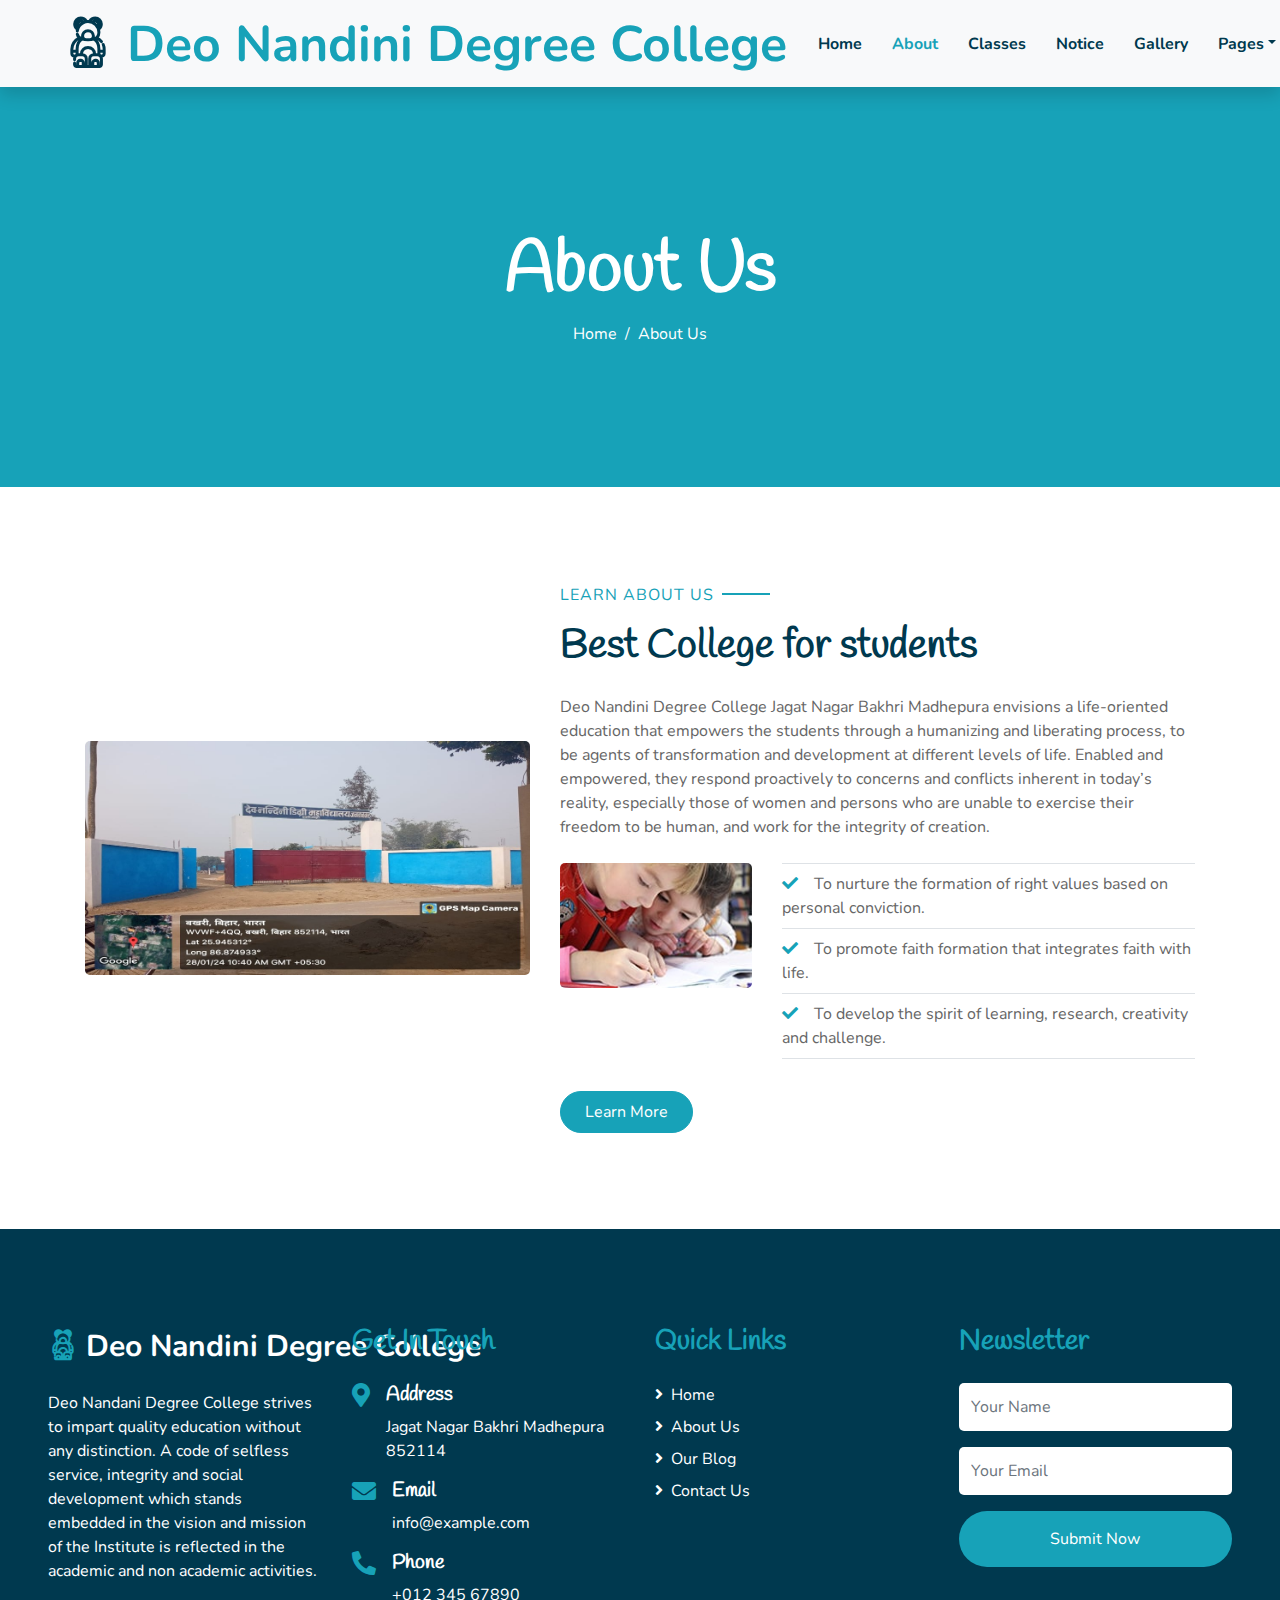
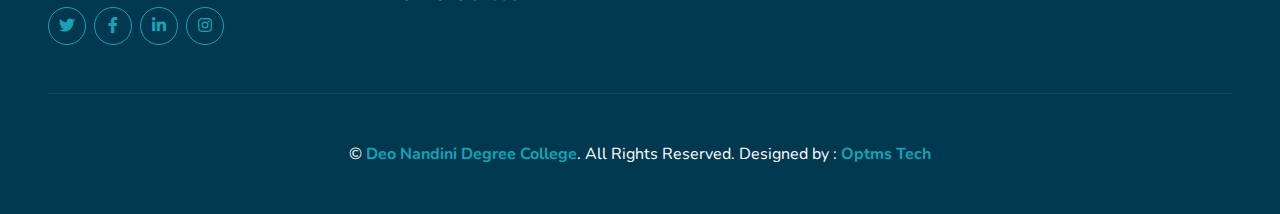
==== commit 97840f3d: "update now" ====
--- a/about.html
+++ b/about.html
@@ -64,6 +64,7 @@
             <a href="index.html" class="nav-item nav-link">Home</a>
             <a href="about.html" class="nav-item nav-link active">About</a>
             <a href="class.html" class="nav-item nav-link">Classes</a>
+            <a href="notice.html" class="nav-item nav-link">Notice</a>
             <a href="gallery.html" class="nav-item nav-link">Gallery</a>
             <div class="nav-item dropdown">
               <a
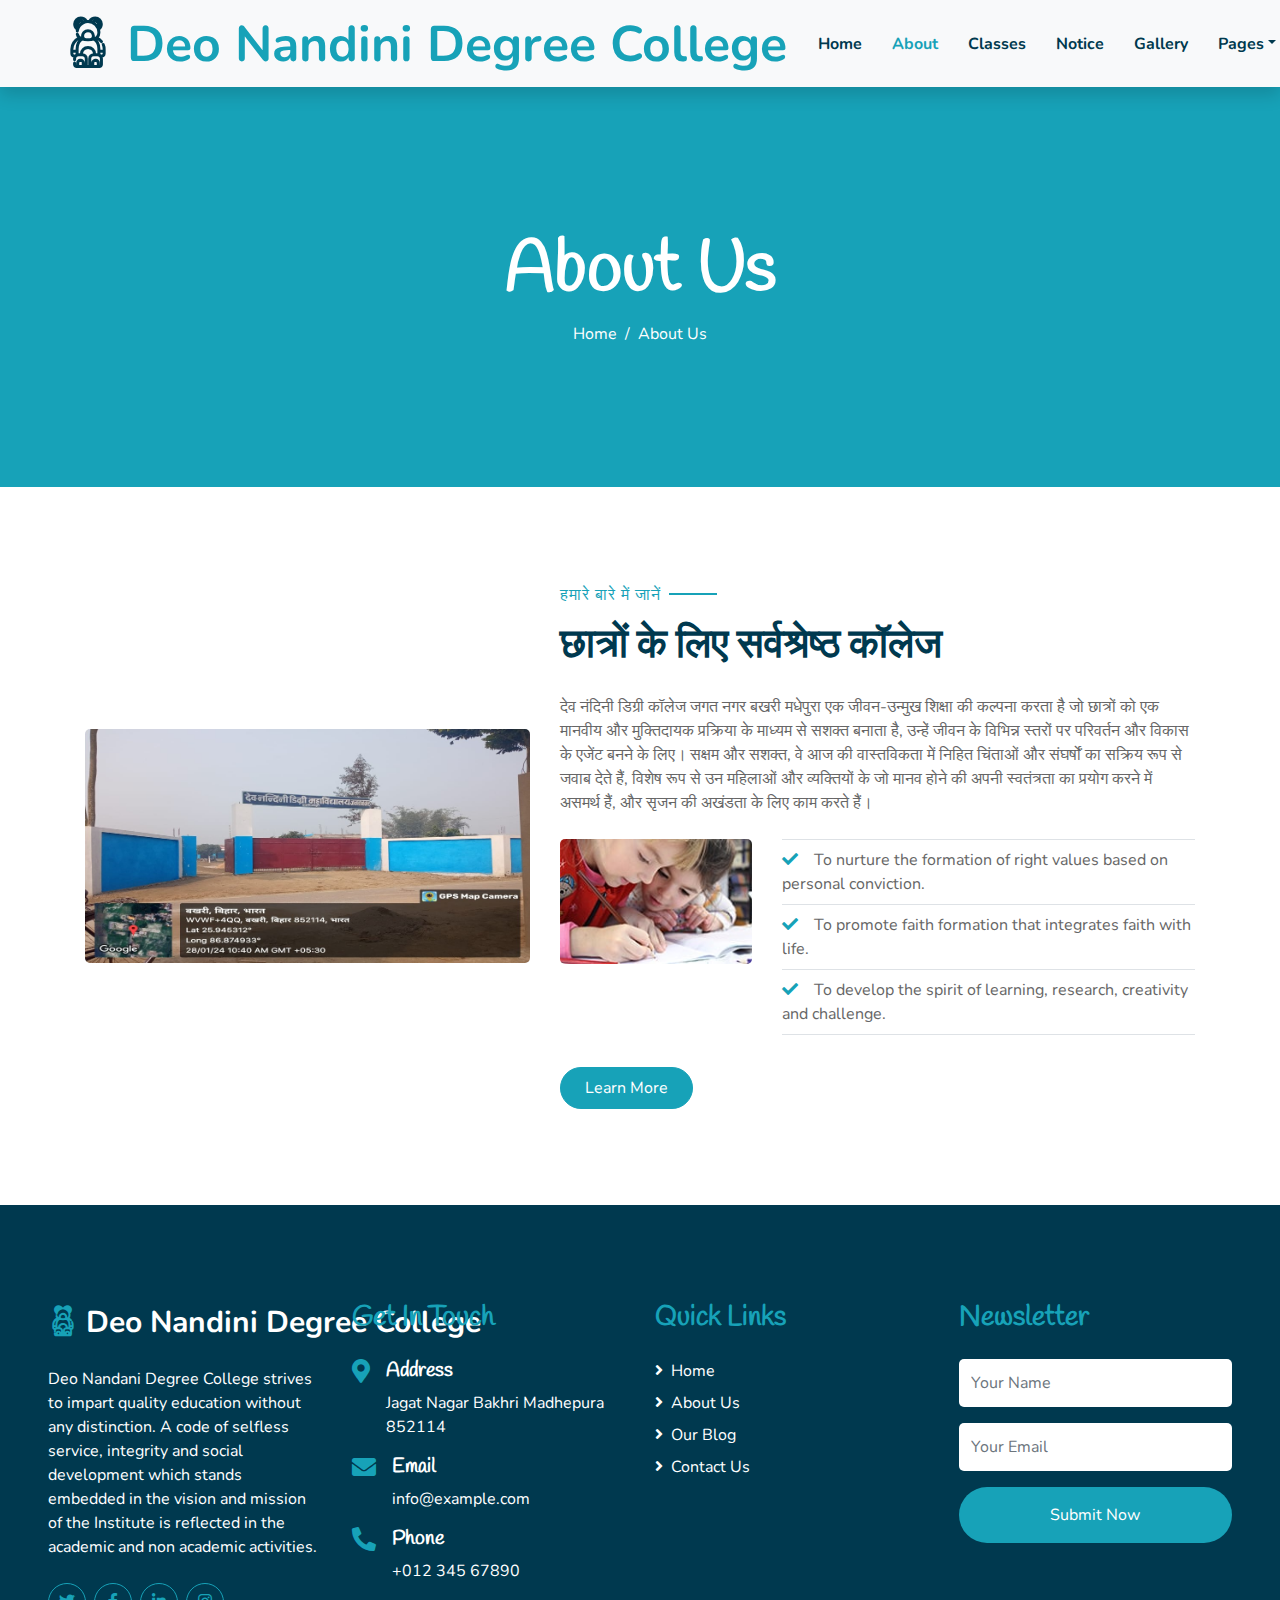
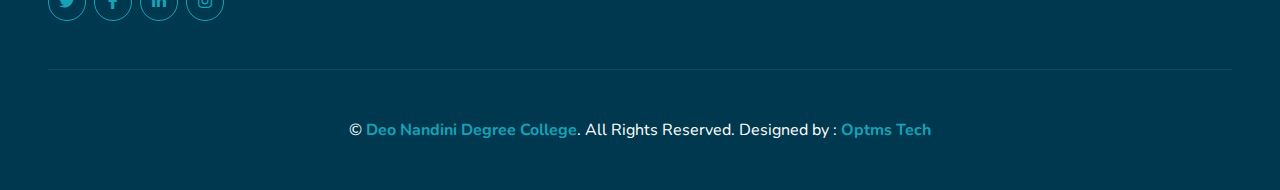
==== commit 52a51723: "now final updataed" ====
--- a/about.html
+++ b/about.html
@@ -115,17 +115,17 @@
           </div>
           <div class="col-lg-7">
             <p class="section-title pr-5">
-              <span class="pr-2">Learn About Us</span>
+              <span class="pr-2">हमारे बारे में जानें</span>
             </p>
-            <h1 class="mb-4">Best College for students</h1>
+            <h1 class="mb-4">छात्रों के लिए सर्वश्रेष्ठ कॉलेज</h1>
             <p>
-              Deo Nandini Degree College Jagat Nagar Bakhri Madhepura envisions a life-oriented education that
-              empowers the students through a humanizing and liberating process,
-              to be agents of transformation and development at different levels of life.
-              Enabled and empowered, they respond proactively to concerns and
-              conflicts inherent in today’s reality, especially those of women and
-              persons who are unable to exercise their freedom to be human, and
-              work for the integrity of creation.
+              देव नंदिनी डिग्री कॉलेज जगत नगर बखरी मधेपुरा एक जीवन-उन्मुख शिक्षा की कल्पना करता है जो
+              छात्रों को एक मानवीय और मुक्तिदायक प्रक्रिया के माध्यम से सशक्त बनाता है,
+              उन्हें जीवन के विभिन्न स्तरों पर परिवर्तन और विकास के एजेंट बनने के लिए।
+              सक्षम और सशक्त, वे आज की वास्तविकता में निहित चिंताओं और
+              संघर्षों का सक्रिय रूप से जवाब देते हैं, विशेष रूप से उन महिलाओं और
+              व्यक्तियों के जो मानव होने की अपनी स्वतंत्रता का प्रयोग करने में असमर्थ हैं, और
+              सृजन की अखंडता के लिए काम करते हैं।
             </p>
             <div class="row pt-2 pb-4">
               <div class="col-6 col-md-4">
--- a/css/style.css
+++ b/css/style.css
@@ -33,7 +33,8 @@
   --breakpoint-lg: 992px;
   --breakpoint-xl: 1200px;
   --font-family-sans-serif: "Nunito", sans-serif;
-  --font-family-monospace: SFMono-Regular, Menlo, Monaco, Consolas, "Liberation Mono", "Courier New", monospace;
+  --font-family-monospace: SFMono-Regular, Menlo, Monaco, Consolas,
+    "Liberation Mono", "Courier New", monospace;
 }
 
 *,
@@ -49,7 +50,16 @@
   -webkit-tap-highlight-color: rgba(0, 0, 0, 0);
 }
 
-article, aside, figcaption, figure, footer, header, hgroup, main, nav, section {
+article,
+aside,
+figcaption,
+figure,
+footer,
+header,
+hgroup,
+main,
+nav,
+section {
   display: block;
 }
 
@@ -74,7 +84,12 @@
   overflow: visible;
 }
 
-h1, h2, h3, h4, h5, h6 {
+h1,
+h2,
+h3,
+h4,
+h5,
+h6 {
   margin-top: 0;
   margin-bottom: 0.5rem;
 }
@@ -118,7 +133,7 @@
 }
 
 dd {
-  margin-bottom: .5rem;
+  margin-bottom: 0.5rem;
   margin-left: 0;
 }
 
@@ -144,11 +159,11 @@
 }
 
 sub {
-  bottom: -.25em;
+  bottom: -0.25em;
 }
 
 sup {
-  top: -.5em;
+  top: -0.5em;
 }
 
 a {
@@ -176,7 +191,8 @@
 code,
 kbd,
 samp {
-  font-family: SFMono-Regular, Menlo, Monaco, Consolas, "Liberation Mono", "Courier New", monospace;
+  font-family: SFMono-Regular, Menlo, Monaco, Consolas, "Liberation Mono",
+    "Courier New", monospace;
   font-size: 1em;
 }
 
@@ -306,7 +322,7 @@
   width: 100%;
   max-width: 100%;
   padding: 0;
-  margin-bottom: .5rem;
+  margin-bottom: 0.5rem;
   font-size: 1.5rem;
   line-height: inherit;
   color: inherit;
@@ -315,7 +331,7 @@
 
 @media (max-width: 1200px) {
   legend {
-    font-size: calc(1.275rem + 0.3vw) ;
+    font-size: calc(1.275rem + 0.3vw);
   }
 }
 
@@ -359,8 +375,18 @@
   display: none !important;
 }
 
-h1, h2, h3, h4, h5, h6,
-.h1, .h2, .h3, .h4, .h5, .h6 {
+h1,
+h2,
+h3,
+h4,
+h5,
+h6,
+.h1,
+.h2,
+.h3,
+.h4,
+.h5,
+.h6 {
   margin-bottom: 0.5rem;
   font-family: "Handlee", cursive;
   font-weight: bold;
@@ -368,51 +394,61 @@
   color: #00394f;
 }
 
-h1, .h1 {
+h1,
+.h1 {
   font-size: 2.5rem;
 }
 
 @media (max-width: 1200px) {
-  h1, .h1 {
-    font-size: calc(1.375rem + 1.5vw) ;
-  }
-}
-
-h2, .h2 {
+  h1,
+  .h1 {
+    font-size: calc(1.375rem + 1.5vw);
+  }
+}
+
+h2,
+.h2 {
   font-size: 2rem;
 }
 
 @media (max-width: 1200px) {
-  h2, .h2 {
-    font-size: calc(1.325rem + 0.9vw) ;
-  }
-}
-
-h3, .h3 {
+  h2,
+  .h2 {
+    font-size: calc(1.325rem + 0.9vw);
+  }
+}
+
+h3,
+.h3 {
   font-size: 1.75rem;
 }
 
 @media (max-width: 1200px) {
-  h3, .h3 {
-    font-size: calc(1.3rem + 0.6vw) ;
-  }
-}
-
-h4, .h4 {
+  h3,
+  .h3 {
+    font-size: calc(1.3rem + 0.6vw);
+  }
+}
+
+h4,
+.h4 {
   font-size: 1.5rem;
 }
 
 @media (max-width: 1200px) {
-  h4, .h4 {
-    font-size: calc(1.275rem + 0.3vw) ;
-  }
-}
-
-h5, .h5 {
+  h4,
+  .h4 {
+    font-size: calc(1.275rem + 0.3vw);
+  }
+}
+
+h5,
+.h5 {
   font-size: 1.25rem;
 }
 
-h6, .h6 {
+h6,
+.h6 {
   font-size: 1rem;
 }
 
@@ -429,7 +465,7 @@
 
 @media (max-width: 1200px) {
   .display-1 {
-    font-size: calc(1.725rem + 5.7vw) ;
+    font-size: calc(1.725rem + 5.7vw);
   }
 }
 
@@ -441,7 +477,7 @@
 
 @media (max-width: 1200px) {
   .display-2 {
-    font-size: calc(1.675rem + 5.1vw) ;
+    font-size: calc(1.675rem + 5.1vw);
   }
 }
 
@@ -453,7 +489,7 @@
 
 @media (max-width: 1200px) {
   .display-3 {
-    font-size: calc(1.575rem + 3.9vw) ;
+    font-size: calc(1.575rem + 3.9vw);
   }
 }
 
@@ -465,7 +501,7 @@
 
 @media (max-width: 1200px) {
   .display-4 {
-    font-size: calc(1.475rem + 2.7vw) ;
+    font-size: calc(1.475rem + 2.7vw);
   }
 }
 
@@ -609,25 +645,35 @@
 }
 
 @media (min-width: 576px) {
-  .container, .container-sm {
+  .container,
+  .container-sm {
     max-width: 540px;
   }
 }
 
 @media (min-width: 768px) {
-  .container, .container-sm, .container-md {
+  .container,
+  .container-sm,
+  .container-md {
     max-width: 720px;
   }
 }
 
 @media (min-width: 992px) {
-  .container, .container-sm, .container-md, .container-lg {
+  .container,
+  .container-sm,
+  .container-md,
+  .container-lg {
     max-width: 960px;
   }
 }
 
 @media (min-width: 1200px) {
-  .container, .container-sm, .container-md, .container-lg, .container-xl {
+  .container,
+  .container-sm,
+  .container-md,
+  .container-lg,
+  .container-xl {
     max-width: 1140px;
   }
 }
@@ -650,11 +696,75 @@
   padding-left: 0;
 }
 
-.col-1, .col-2, .col-3, .col-4, .col-5, .col-6, .col-7, .col-8, .col-9, .col-10, .col-11, .col-12, .col,
-.col-auto, .col-sm-1, .col-sm-2, .col-sm-3, .col-sm-4, .col-sm-5, .col-sm-6, .col-sm-7, .col-sm-8, .col-sm-9, .col-sm-10, .col-sm-11, .col-sm-12, .col-sm,
-.col-sm-auto, .col-md-1, .col-md-2, .col-md-3, .col-md-4, .col-md-5, .col-md-6, .col-md-7, .col-md-8, .col-md-9, .col-md-10, .col-md-11, .col-md-12, .col-md,
-.col-md-auto, .col-lg-1, .col-lg-2, .col-lg-3, .col-lg-4, .col-lg-5, .col-lg-6, .col-lg-7, .col-lg-8, .col-lg-9, .col-lg-10, .col-lg-11, .col-lg-12, .col-lg,
-.col-lg-auto, .col-xl-1, .col-xl-2, .col-xl-3, .col-xl-4, .col-xl-5, .col-xl-6, .col-xl-7, .col-xl-8, .col-xl-9, .col-xl-10, .col-xl-11, .col-xl-12, .col-xl,
+.col-1,
+.col-2,
+.col-3,
+.col-4,
+.col-5,
+.col-6,
+.col-7,
+.col-8,
+.col-9,
+.col-10,
+.col-11,
+.col-12,
+.col,
+.col-auto,
+.col-sm-1,
+.col-sm-2,
+.col-sm-3,
+.col-sm-4,
+.col-sm-5,
+.col-sm-6,
+.col-sm-7,
+.col-sm-8,
+.col-sm-9,
+.col-sm-10,
+.col-sm-11,
+.col-sm-12,
+.col-sm,
+.col-sm-auto,
+.col-md-1,
+.col-md-2,
+.col-md-3,
+.col-md-4,
+.col-md-5,
+.col-md-6,
+.col-md-7,
+.col-md-8,
+.col-md-9,
+.col-md-10,
+.col-md-11,
+.col-md-12,
+.col-md,
+.col-md-auto,
+.col-lg-1,
+.col-lg-2,
+.col-lg-3,
+.col-lg-4,
+.col-lg-5,
+.col-lg-6,
+.col-lg-7,
+.col-lg-8,
+.col-lg-9,
+.col-lg-10,
+.col-lg-11,
+.col-lg-12,
+.col-lg,
+.col-lg-auto,
+.col-xl-1,
+.col-xl-2,
+.col-xl-3,
+.col-xl-4,
+.col-xl-5,
+.col-xl-6,
+.col-xl-7,
+.col-xl-8,
+.col-xl-9,
+.col-xl-10,
+.col-xl-11,
+.col-xl-12,
+.col-xl,
 .col-xl-auto {
   position: relative;
   width: 100%;
@@ -1920,7 +2030,8 @@
   opacity: 1;
 }
 
-.form-control:disabled, .form-control[readonly] {
+.form-control:disabled,
+.form-control[readonly] {
   background-color: #e9ecef;
   opacity: 1;
 }
@@ -1978,7 +2089,8 @@
   border-width: 1px 0;
 }
 
-.form-control-plaintext.form-control-sm, .form-control-plaintext.form-control-lg {
+.form-control-plaintext.form-control-sm,
+.form-control-plaintext.form-control-lg {
   padding-right: 0;
   padding-left: 0;
 }
@@ -1999,7 +2111,8 @@
   border-radius: 0.3rem;
 }
 
-select.form-control[size], select.form-control[multiple] {
+select.form-control[size],
+select.form-control[multiple] {
   height: auto;
 }
 
@@ -2080,7 +2193,7 @@
   display: none;
   max-width: 100%;
   padding: 0.25rem 0.5rem;
-  margin-top: .1rem;
+  margin-top: 0.1rem;
   font-size: 0.875rem;
   line-height: 1.5;
   color: #fff;
@@ -2095,7 +2208,8 @@
   display: block;
 }
 
-.was-validated .form-control:valid, .form-control.is-valid {
+.was-validated .form-control:valid,
+.form-control.is-valid {
   border-color: #28a745;
   padding-right: calc(1.5em + 0.75rem);
   background-image: url("data:image/svg+xml,%3csvg xmlns='http://www.w3.org/2000/svg' width='8' height='8' viewBox='0 0 8 8'%3e%3cpath fill='%2328a745' d='M2.3 6.73L.6 4.53c-.4-1.04.46-1.4 1.1-.8l1.1 1.4 3.4-3.8c.6-.63 1.6-.27 1.2.7l-4 4.6c-.43.5-.8.4-1.1.1z'/%3e%3c/svg%3e");
@@ -2104,63 +2218,88 @@
   background-size: calc(0.75em + 0.375rem) calc(0.75em + 0.375rem);
 }
 
-.was-validated .form-control:valid:focus, .form-control.is-valid:focus {
+.was-validated .form-control:valid:focus,
+.form-control.is-valid:focus {
   border-color: #28a745;
   box-shadow: 0 0 0 0.2rem rgba(40, 167, 69, 0.25);
 }
 
-.was-validated textarea.form-control:valid, textarea.form-control.is-valid {
+.was-validated textarea.form-control:valid,
+textarea.form-control.is-valid {
   padding-right: calc(1.5em + 0.75rem);
-  background-position: top calc(0.375em + 0.1875rem) right calc(0.375em + 0.1875rem);
-}
-
-.was-validated .custom-select:valid, .custom-select.is-valid {
+  background-position: top calc(0.375em + 0.1875rem) right
+    calc(0.375em + 0.1875rem);
+}
+
+.was-validated .custom-select:valid,
+.custom-select.is-valid {
   border-color: #28a745;
   padding-right: calc(0.75em + 2.3125rem);
-  background: url("data:image/svg+xml,%3csvg xmlns='http://www.w3.org/2000/svg' width='4' height='5' viewBox='0 0 4 5'%3e%3cpath fill='%23343a40' d='M2 0L0 2h4zm0 5L0 3h4z'/%3e%3c/svg%3e") no-repeat right 0.75rem center/8px 10px, url("data:image/svg+xml,%3csvg xmlns='http://www.w3.org/2000/svg' width='8' height='8' viewBox='0 0 8 8'%3e%3cpath fill='%2328a745' d='M2.3 6.73L.6 4.53c-.4-1.04.46-1.4 1.1-.8l1.1 1.4 3.4-3.8c.6-.63 1.6-.27 1.2.7l-4 4.6c-.43.5-.8.4-1.1.1z'/%3e%3c/svg%3e") #fff no-repeat center right 1.75rem/calc(0.75em + 0.375rem) calc(0.75em + 0.375rem);
-}
-
-.was-validated .custom-select:valid:focus, .custom-select.is-valid:focus {
+  background: url("data:image/svg+xml,%3csvg xmlns='http://www.w3.org/2000/svg' width='4' height='5' viewBox='0 0 4 5'%3e%3cpath fill='%23343a40' d='M2 0L0 2h4zm0 5L0 3h4z'/%3e%3c/svg%3e")
+      no-repeat right 0.75rem center/8px 10px,
+    url("data:image/svg+xml,%3csvg xmlns='http://www.w3.org/2000/svg' width='8' height='8' viewBox='0 0 8 8'%3e%3cpath fill='%2328a745' d='M2.3 6.73L.6 4.53c-.4-1.04.46-1.4 1.1-.8l1.1 1.4 3.4-3.8c.6-.63 1.6-.27 1.2.7l-4 4.6c-.43.5-.8.4-1.1.1z'/%3e%3c/svg%3e")
+      #fff no-repeat center right 1.75rem / calc(0.75em + 0.375rem)
+      calc(0.75em + 0.375rem);
+}
+
+.was-validated .custom-select:valid:focus,
+.custom-select.is-valid:focus {
   border-color: #28a745;
   box-shadow: 0 0 0 0.2rem rgba(40, 167, 69, 0.25);
 }
 
-.was-validated .form-check-input:valid ~ .form-check-label, .form-check-input.is-valid ~ .form-check-label {
+.was-validated .form-check-input:valid ~ .form-check-label,
+.form-check-input.is-valid ~ .form-check-label {
   color: #28a745;
 }
 
 .was-validated .form-check-input:valid ~ .valid-feedback,
-.was-validated .form-check-input:valid ~ .valid-tooltip, .form-check-input.is-valid ~ .valid-feedback,
+.was-validated .form-check-input:valid ~ .valid-tooltip,
+.form-check-input.is-valid ~ .valid-feedback,
 .form-check-input.is-valid ~ .valid-tooltip {
   display: block;
 }
 
-.was-validated .custom-control-input:valid ~ .custom-control-label, .custom-control-input.is-valid ~ .custom-control-label {
+.was-validated .custom-control-input:valid ~ .custom-control-label,
+.custom-control-input.is-valid ~ .custom-control-label {
   color: #28a745;
 }
 
-.was-validated .custom-control-input:valid ~ .custom-control-label::before, .custom-control-input.is-valid ~ .custom-control-label::before {
+.was-validated .custom-control-input:valid ~ .custom-control-label::before,
+.custom-control-input.is-valid ~ .custom-control-label::before {
   border-color: #28a745;
 }
 
-.was-validated .custom-control-input:valid:checked ~ .custom-control-label::before, .custom-control-input.is-valid:checked ~ .custom-control-label::before {
+.was-validated
+  .custom-control-input:valid:checked
+  ~ .custom-control-label::before,
+.custom-control-input.is-valid:checked ~ .custom-control-label::before {
   border-color: #34ce57;
   background-color: #34ce57;
 }
 
-.was-validated .custom-control-input:valid:focus ~ .custom-control-label::before, .custom-control-input.is-valid:focus ~ .custom-control-label::before {
+.was-validated
+  .custom-control-input:valid:focus
+  ~ .custom-control-label::before,
+.custom-control-input.is-valid:focus ~ .custom-control-label::before {
   box-shadow: 0 0 0 0.2rem rgba(40, 167, 69, 0.25);
 }
 
-.was-validated .custom-control-input:valid:focus:not(:checked) ~ .custom-control-label::before, .custom-control-input.is-valid:focus:not(:checked) ~ .custom-control-label::before {
+.was-validated
+  .custom-control-input:valid:focus:not(:checked)
+  ~ .custom-control-label::before,
+.custom-control-input.is-valid:focus:not(:checked)
+  ~ .custom-control-label::before {
   border-color: #28a745;
 }
 
-.was-validated .custom-file-input:valid ~ .custom-file-label, .custom-file-input.is-valid ~ .custom-file-label {
+.was-validated .custom-file-input:valid ~ .custom-file-label,
+.custom-file-input.is-valid ~ .custom-file-label {
   border-color: #28a745;
 }
 
-.was-validated .custom-file-input:valid:focus ~ .custom-file-label, .custom-file-input.is-valid:focus ~ .custom-file-label {
+.was-validated .custom-file-input:valid:focus ~ .custom-file-label,
+.custom-file-input.is-valid:focus ~ .custom-file-label {
   border-color: #28a745;
   box-shadow: 0 0 0 0.2rem rgba(40, 167, 69, 0.25);
 }
@@ -2181,7 +2320,7 @@
   display: none;
   max-width: 100%;
   padding: 0.25rem 0.5rem;
-  margin-top: .1rem;
+  margin-top: 0.1rem;
   font-size: 0.875rem;
   line-height: 1.5;
   color: #fff;
@@ -2196,7 +2335,8 @@
   display: block;
 }
 
-.was-validated .form-control:invalid, .form-control.is-invalid {
+.was-validated .form-control:invalid,
+.form-control.is-invalid {
   border-color: #dc3545;
   padding-right: calc(1.5em + 0.75rem);
   background-image: url("data:image/svg+xml,%3csvg xmlns='http://www.w3.org/2000/svg' width='12' height='12' fill='none' stroke='%23dc3545' viewBox='0 0 12 12'%3e%3ccircle cx='6' cy='6' r='4.5'/%3e%3cpath stroke-linejoin='round' d='M5.8 3.6h.4L6 6.5z'/%3e%3ccircle cx='6' cy='8.2' r='.6' fill='%23dc3545' stroke='none'/%3e%3c/svg%3e");
@@ -2205,63 +2345,88 @@
   background-size: calc(0.75em + 0.375rem) calc(0.75em + 0.375rem);
 }
 
-.was-validated .form-control:invalid:focus, .form-control.is-invalid:focus {
+.was-validated .form-control:invalid:focus,
+.form-control.is-invalid:focus {
   border-color: #dc3545;
   box-shadow: 0 0 0 0.2rem rgba(220, 53, 69, 0.25);
 }
 
-.was-validated textarea.form-control:invalid, textarea.form-control.is-invalid {
+.was-validated textarea.form-control:invalid,
+textarea.form-control.is-invalid {
   padding-right: calc(1.5em + 0.75rem);
-  background-position: top calc(0.375em + 0.1875rem) right calc(0.375em + 0.1875rem);
-}
-
-.was-validated .custom-select:invalid, .custom-select.is-invalid {
+  background-position: top calc(0.375em + 0.1875rem) right
+    calc(0.375em + 0.1875rem);
+}
+
+.was-validated .custom-select:invalid,
+.custom-select.is-invalid {
   border-color: #dc3545;
   padding-right: calc(0.75em + 2.3125rem);
-  background: url("data:image/svg+xml,%3csvg xmlns='http://www.w3.org/2000/svg' width='4' height='5' viewBox='0 0 4 5'%3e%3cpath fill='%23343a40' d='M2 0L0 2h4zm0 5L0 3h4z'/%3e%3c/svg%3e") no-repeat right 0.75rem center/8px 10px, url("data:image/svg+xml,%3csvg xmlns='http://www.w3.org/2000/svg' width='12' height='12' fill='none' stroke='%23dc3545' viewBox='0 0 12 12'%3e%3ccircle cx='6' cy='6' r='4.5'/%3e%3cpath stroke-linejoin='round' d='M5.8 3.6h.4L6 6.5z'/%3e%3ccircle cx='6' cy='8.2' r='.6' fill='%23dc3545' stroke='none'/%3e%3c/svg%3e") #fff no-repeat center right 1.75rem/calc(0.75em + 0.375rem) calc(0.75em + 0.375rem);
-}
-
-.was-validated .custom-select:invalid:focus, .custom-select.is-invalid:focus {
+  background: url("data:image/svg+xml,%3csvg xmlns='http://www.w3.org/2000/svg' width='4' height='5' viewBox='0 0 4 5'%3e%3cpath fill='%23343a40' d='M2 0L0 2h4zm0 5L0 3h4z'/%3e%3c/svg%3e")
+      no-repeat right 0.75rem center/8px 10px,
+    url("data:image/svg+xml,%3csvg xmlns='http://www.w3.org/2000/svg' width='12' height='12' fill='none' stroke='%23dc3545' viewBox='0 0 12 12'%3e%3ccircle cx='6' cy='6' r='4.5'/%3e%3cpath stroke-linejoin='round' d='M5.8 3.6h.4L6 6.5z'/%3e%3ccircle cx='6' cy='8.2' r='.6' fill='%23dc3545' stroke='none'/%3e%3c/svg%3e")
+      #fff no-repeat center right 1.75rem / calc(0.75em + 0.375rem)
+      calc(0.75em + 0.375rem);
+}
+
+.was-validated .custom-select:invalid:focus,
+.custom-select.is-invalid:focus {
   border-color: #dc3545;
   box-shadow: 0 0 0 0.2rem rgba(220, 53, 69, 0.25);
 }
 
-.was-validated .form-check-input:invalid ~ .form-check-label, .form-check-input.is-invalid ~ .form-check-label {
+.was-validated .form-check-input:invalid ~ .form-check-label,
+.form-check-input.is-invalid ~ .form-check-label {
   color: #dc3545;
 }
 
 .was-validated .form-check-input:invalid ~ .invalid-feedback,
-.was-validated .form-check-input:invalid ~ .invalid-tooltip, .form-check-input.is-invalid ~ .invalid-feedback,
+.was-validated .form-check-input:invalid ~ .invalid-tooltip,
+.form-check-input.is-invalid ~ .invalid-feedback,
 .form-check-input.is-invalid ~ .invalid-tooltip {
   display: block;
 }
 
-.was-validated .custom-control-input:invalid ~ .custom-control-label, .custom-control-input.is-invalid ~ .custom-control-label {
+.was-validated .custom-control-input:invalid ~ .custom-control-label,
+.custom-control-input.is-invalid ~ .custom-control-label {
   color: #dc3545;
 }
 
-.was-validated .custom-control-input:invalid ~ .custom-control-label::before, .custom-control-input.is-invalid ~ .custom-control-label::before {
+.was-validated .custom-control-input:invalid ~ .custom-control-label::before,
+.custom-control-input.is-invalid ~ .custom-control-label::before {
   border-color: #dc3545;
 }
 
-.was-validated .custom-control-input:invalid:checked ~ .custom-control-label::before, .custom-control-input.is-invalid:checked ~ .custom-control-label::before {
+.was-validated
+  .custom-control-input:invalid:checked
+  ~ .custom-control-label::before,
+.custom-control-input.is-invalid:checked ~ .custom-control-label::before {
   border-color: #e4606d;
   background-color: #e4606d;
 }
 
-.was-validated .custom-control-input:invalid:focus ~ .custom-control-label::before, .custom-control-input.is-invalid:focus ~ .custom-control-label::before {
+.was-validated
+  .custom-control-input:invalid:focus
+  ~ .custom-control-label::before,
+.custom-control-input.is-invalid:focus ~ .custom-control-label::before {
   box-shadow: 0 0 0 0.2rem rgba(220, 53, 69, 0.25);
 }
 
-.was-validated .custom-control-input:invalid:focus:not(:checked) ~ .custom-control-label::before, .custom-control-input.is-invalid:focus:not(:checked) ~ .custom-control-label::before {
+.was-validated
+  .custom-control-input:invalid:focus:not(:checked)
+  ~ .custom-control-label::before,
+.custom-control-input.is-invalid:focus:not(:checked)
+  ~ .custom-control-label::before {
   border-color: #dc3545;
 }
 
-.was-validated .custom-file-input:invalid ~ .custom-file-label, .custom-file-input.is-invalid ~ .custom-file-label {
+.was-validated .custom-file-input:invalid ~ .custom-file-label,
+.custom-file-input.is-invalid ~ .custom-file-label {
   border-color: #dc3545;
 }
 
-.was-validated .custom-file-input:invalid:focus ~ .custom-file-label, .custom-file-input.is-invalid:focus ~ .custom-file-label {
+.was-validated .custom-file-input:invalid:focus ~ .custom-file-label,
+.custom-file-input.is-invalid:focus ~ .custom-file-label {
   border-color: #dc3545;
   box-shadow: 0 0 0 0.2rem rgba(220, 53, 69, 0.25);
 }
@@ -2338,7 +2503,8 @@
   font-size: 1rem;
   line-height: 1.5;
   border-radius: 30px;
-  transition: color 0.15s ease-in-out, background-color 0.15s ease-in-out, border-color 0.15s ease-in-out, box-shadow 0.15s ease-in-out;
+  transition: color 0.15s ease-in-out, background-color 0.15s ease-in-out,
+    border-color 0.15s ease-in-out, box-shadow 0.15s ease-in-out;
 }
 
 @media (prefers-reduced-motion: reduce) {
@@ -2352,12 +2518,14 @@
   text-decoration: none;
 }
 
-.btn:focus, .btn.focus {
+.btn:focus,
+.btn.focus {
   outline: 0;
   box-shadow: 0 0 0 0.2rem rgba(23, 162, 184, 0.25);
 }
 
-.btn.disabled, .btn:disabled {
+.btn.disabled,
+.btn:disabled {
   opacity: 0.65;
 }
 
@@ -2382,27 +2550,31 @@
   border-color: #117a8b;
 }
 
-.btn-primary:focus, .btn-primary.focus {
+.btn-primary:focus,
+.btn-primary.focus {
   color: #fff;
   background-color: #138496;
   border-color: #117a8b;
   box-shadow: 0 0 0 0.2rem rgba(58, 176, 195, 0.5);
 }
 
-.btn-primary.disabled, .btn-primary:disabled {
+.btn-primary.disabled,
+.btn-primary:disabled {
   color: #fff;
   background-color: #17a2b8;
   border-color: #17a2b8;
 }
 
-.btn-primary:not(:disabled):not(.disabled):active, .btn-primary:not(:disabled):not(.disabled).active,
+.btn-primary:not(:disabled):not(.disabled):active,
+.btn-primary:not(:disabled):not(.disabled).active,
 .show > .btn-primary.dropdown-toggle {
   color: #fff;
   background-color: #117a8b;
   border-color: #10707f;
 }
 
-.btn-primary:not(:disabled):not(.disabled):active:focus, .btn-primary:not(:disabled):not(.disabled).active:focus,
+.btn-primary:not(:disabled):not(.disabled):active:focus,
+.btn-primary:not(:disabled):not(.disabled).active:focus,
 .show > .btn-primary.dropdown-toggle:focus {
   box-shadow: 0 0 0 0.2rem rgba(58, 176, 195, 0.5);
 }
@@ -2419,27 +2591,31 @@
   border-color: #00141c;
 }
 
-.btn-secondary:focus, .btn-secondary.focus {
+.btn-secondary:focus,
+.btn-secondary.focus {
   color: #fff;
   background-color: #001d29;
   border-color: #00141c;
   box-shadow: 0 0 0 0.2rem rgba(38, 87, 105, 0.5);
 }
 
-.btn-secondary.disabled, .btn-secondary:disabled {
+.btn-secondary.disabled,
+.btn-secondary:disabled {
   color: #fff;
   background-color: #00394f;
   border-color: #00394f;
 }
 
-.btn-secondary:not(:disabled):not(.disabled):active, .btn-secondary:not(:disabled):not(.disabled).active,
+.btn-secondary:not(:disabled):not(.disabled):active,
+.btn-secondary:not(:disabled):not(.disabled).active,
 .show > .btn-secondary.dropdown-toggle {
   color: #fff;
   background-color: #00141c;
   border-color: #000b0f;
 }
 
-.btn-secondary:not(:disabled):not(.disabled):active:focus, .btn-secondary:not(:disabled):not(.disabled).active:focus,
+.btn-secondary:not(:disabled):not(.disabled):active:focus,
+.btn-secondary:not(:disabled):not(.disabled).active:focus,
 .show > .btn-secondary.dropdown-toggle:focus {
   box-shadow: 0 0 0 0.2rem rgba(38, 87, 105, 0.5);
 }
@@ -2456,27 +2632,31 @@
   border-color: #1e7e34;
 }
 
-.btn-success:focus, .btn-success.focus {
+.btn-success:focus,
+.btn-success.focus {
   color: #fff;
   background-color: #218838;
   border-color: #1e7e34;
   box-shadow: 0 0 0 0.2rem rgba(72, 180, 97, 0.5);
 }
 
-.btn-success.disabled, .btn-success:disabled {
+.btn-success.disabled,
+.btn-success:disabled {
   color: #fff;
   background-color: #28a745;
   border-color: #28a745;
 }
 
-.btn-success:not(:disabled):not(.disabled):active, .btn-success:not(:disabled):not(.disabled).active,
+.btn-success:not(:disabled):not(.disabled):active,
+.btn-success:not(:disabled):not(.disabled).active,
 .show > .btn-success.dropdown-toggle {
   color: #fff;
   background-color: #1e7e34;
   border-color: #1c7430;
 }
 
-.btn-success:not(:disabled):not(.disabled):active:focus, .btn-success:not(:disabled):not(.disabled).active:focus,
+.btn-success:not(:disabled):not(.disabled):active:focus,
+.btn-success:not(:disabled):not(.disabled).active:focus,
 .show > .btn-success.dropdown-toggle:focus {
   box-shadow: 0 0 0 0.2rem rgba(72, 180, 97, 0.5);
 }
@@ -2493,27 +2673,31 @@
   border-color: #117a8b;
 }
 
-.btn-info:focus, .btn-info.focus {
+.btn-info:focus,
+.btn-info.focus {
   color: #fff;
   background-color: #138496;
   border-color: #117a8b;
   box-shadow: 0 0 0 0.2rem rgba(58, 176, 195, 0.5);
 }
 
-.btn-info.disabled, .btn-info:disabled {
+.btn-info.disabled,
+.btn-info:disabled {
   color: #fff;
   background-color: #17a2b8;
   border-color: #17a2b8;
 }
 
-.btn-info:not(:disabled):not(.disabled):active, .btn-info:not(:disabled):not(.disabled).active,
+.btn-info:not(:disabled):not(.disabled):active,
+.btn-info:not(:disabled):not(.disabled).active,
 .show > .btn-info.dropdown-toggle {
   color: #fff;
   background-color: #117a8b;
   border-color: #10707f;
 }
 
-.btn-info:not(:disabled):not(.disabled):active:focus, .btn-info:not(:disabled):not(.disabled).active:focus,
+.btn-info:not(:disabled):not(.disabled):active:focus,
+.btn-info:not(:disabled):not(.disabled).active:focus,
 .show > .btn-info.dropdown-toggle:focus {
   box-shadow: 0 0 0 0.2rem rgba(58, 176, 195, 0.5);
 }
@@ -2530,27 +2714,31 @@
   border-color: #d39e00;
 }
 
-.btn-warning:focus, .btn-warning.focus {
+.btn-warning:focus,
+.btn-warning.focus {
   color: #212529;
   background-color: #e0a800;
   border-color: #d39e00;
   box-shadow: 0 0 0 0.2rem rgba(222, 170, 12, 0.5);
 }
 
-.btn-warning.disabled, .btn-warning:disabled {
+.btn-warning.disabled,
+.btn-warning:disabled {
   color: #212529;
   background-color: #ffc107;
   border-color: #ffc107;
 }
 
-.btn-warning:not(:disabled):not(.disabled):active, .btn-warning:not(:disabled):not(.disabled).active,
+.btn-warning:not(:disabled):not(.disabled):active,
+.btn-warning:not(:disabled):not(.disabled).active,
 .show > .btn-warning.dropdown-toggle {
   color: #212529;
   background-color: #d39e00;
   border-color: #c69500;
 }
 
-.btn-warning:not(:disabled):not(.disabled):active:focus, .btn-warning:not(:disabled):not(.disabled).active:focus,
+.btn-warning:not(:disabled):not(.disabled):active:focus,
+.btn-warning:not(:disabled):not(.disabled).active:focus,
 .show > .btn-warning.dropdown-toggle:focus {
   box-shadow: 0 0 0 0.2rem rgba(222, 170, 12, 0.5);
 }
@@ -2567,27 +2755,31 @@
   border-color: #bd2130;
 }
 
-.btn-danger:focus, .btn-danger.focus {
+.btn-danger:focus,
+.btn-danger.focus {
   color: #fff;
   background-color: #c82333;
   border-color: #bd2130;
   box-shadow: 0 0 0 0.2rem rgba(225, 83, 97, 0.5);
 }
 
-.btn-danger.disabled, .btn-danger:disabled {
+.btn-danger.disabled,
+.btn-danger:disabled {
   color: #fff;
   background-color: #dc3545;
   border-color: #dc3545;
 }
 
-.btn-danger:not(:disabled):not(.disabled):active, .btn-danger:not(:disabled):not(.disabled).active,
+.btn-danger:not(:disabled):not(.disabled):active,
+.btn-danger:not(:disabled):not(.disabled).active,
 .show > .btn-danger.dropdown-toggle {
   color: #fff;
   background-color: #bd2130;
   border-color: #b21f2d;
 }
 
-.btn-danger:not(:disabled):not(.disabled):active:focus, .btn-danger:not(:disabled):not(.disabled).active:focus,
+.btn-danger:not(:disabled):not(.disabled):active:focus,
+.btn-danger:not(:disabled):not(.disabled).active:focus,
 .show > .btn-danger.dropdown-toggle:focus {
   box-shadow: 0 0 0 0.2rem rgba(225, 83, 97, 0.5);
 }
@@ -2604,27 +2796,31 @@
   border-color: #dae0e5;
 }
 
-.btn-light:focus, .btn-light.focus {
+.btn-light:focus,
+.btn-light.focus {
   color: #212529;
   background-color: #e2e6ea;
   border-color: #dae0e5;
   box-shadow: 0 0 0 0.2rem rgba(216, 217, 219, 0.5);
 }
 
-.btn-light.disabled, .btn-light:disabled {
+.btn-light.disabled,
+.btn-light:disabled {
   color: #212529;
   background-color: #f8f9fa;
   border-color: #f8f9fa;
 }
 
-.btn-light:not(:disabled):not(.disabled):active, .btn-light:not(:disabled):not(.disabled).active,
+.btn-light:not(:disabled):not(.disabled):active,
+.btn-light:not(:disabled):not(.disabled).active,
 .show > .btn-light.dropdown-toggle {
   color: #212529;
   background-color: #dae0e5;
   border-color: #d3d9df;
 }
 
-.btn-light:not(:disabled):not(.disabled):active:focus, .btn-light:not(:disabled):not(.disabled).active:focus,
+.btn-light:not(:disabled):not(.disabled):active:focus,
+.btn-light:not(:disabled):not(.disabled).active:focus,
 .show > .btn-light.dropdown-toggle:focus {
   box-shadow: 0 0 0 0.2rem rgba(216, 217, 219, 0.5);
 }
@@ -2641,27 +2837,31 @@
   border-color: #1d2124;
 }
 
-.btn-dark:focus, .btn-dark.focus {
+.btn-dark:focus,
+.btn-dark.focus {
   color: #fff;
   background-color: #23272b;
   border-color: #1d2124;
   box-shadow: 0 0 0 0.2rem rgba(82, 88, 93, 0.5);
 }
 
-.btn-dark.disabled, .btn-dark:disabled {
+.btn-dark.disabled,
+.btn-dark:disabled {
   color: #fff;
   background-color: #343a40;
   border-color: #343a40;
 }
 
-.btn-dark:not(:disabled):not(.disabled):active, .btn-dark:not(:disabled):not(.disabled).active,
+.btn-dark:not(:disabled):not(.disabled):active,
+.btn-dark:not(:disabled):not(.disabled).active,
 .show > .btn-dark.dropdown-toggle {
   color: #fff;
   background-color: #1d2124;
   border-color: #171a1d;
 }
 
-.btn-dark:not(:disabled):not(.disabled):active:focus, .btn-dark:not(:disabled):not(.disabled).active:focus,
+.btn-dark:not(:disabled):not(.disabled):active:focus,
+.btn-dark:not(:disabled):not(.disabled).active:focus,
 .show > .btn-dark.dropdown-toggle:focus {
   box-shadow: 0 0 0 0.2rem rgba(82, 88, 93, 0.5);
 }
@@ -2677,23 +2877,27 @@
   border-color: #17a2b8;
 }
 
-.btn-outline-primary:focus, .btn-outline-primary.focus {
+.btn-outline-primary:focus,
+.btn-outline-primary.focus {
   box-shadow: 0 0 0 0.2rem rgba(23, 162, 184, 0.5);
 }
 
-.btn-outline-primary.disabled, .btn-outline-primary:disabled {
+.btn-outline-primary.disabled,
+.btn-outline-primary:disabled {
   color: #17a2b8;
   background-color: transparent;
 }
 
-.btn-outline-primary:not(:disabled):not(.disabled):active, .btn-outline-primary:not(:disabled):not(.disabled).active,
+.btn-outline-primary:not(:disabled):not(.disabled):active,
+.btn-outline-primary:not(:disabled):not(.disabled).active,
 .show > .btn-outline-primary.dropdown-toggle {
   color: #fff;
   background-color: #17a2b8;
   border-color: #17a2b8;
 }
 
-.btn-outline-primary:not(:disabled):not(.disabled):active:focus, .btn-outline-primary:not(:disabled):not(.disabled).active:focus,
+.btn-outline-primary:not(:disabled):not(.disabled):active:focus,
+.btn-outline-primary:not(:disabled):not(.disabled).active:focus,
 .show > .btn-outline-primary.dropdown-toggle:focus {
   box-shadow: 0 0 0 0.2rem rgba(23, 162, 184, 0.5);
 }
@@ -2709,23 +2913,27 @@
   border-color: #00394f;
 }
 
-.btn-outline-secondary:focus, .btn-outline-secondary.focus {
+.btn-outline-secondary:focus,
+.btn-outline-secondary.focus {
   box-shadow: 0 0 0 0.2rem rgba(0, 57, 79, 0.5);
 }
 
-.btn-outline-secondary.disabled, .btn-outline-secondary:disabled {
+.btn-outline-secondary.disabled,
+.btn-outline-secondary:disabled {
   color: #00394f;
   background-color: transparent;
 }
 
-.btn-outline-secondary:not(:disabled):not(.disabled):active, .btn-outline-secondary:not(:disabled):not(.disabled).active,
+.btn-outline-secondary:not(:disabled):not(.disabled):active,
+.btn-outline-secondary:not(:disabled):not(.disabled).active,
 .show > .btn-outline-secondary.dropdown-toggle {
   color: #fff;
   background-color: #00394f;
   border-color: #00394f;
 }
 
-.btn-outline-secondary:not(:disabled):not(.disabled):active:focus, .btn-outline-secondary:not(:disabled):not(.disabled).active:focus,
+.btn-outline-secondary:not(:disabled):not(.disabled):active:focus,
+.btn-outline-secondary:not(:disabled):not(.disabled).active:focus,
 .show > .btn-outline-secondary.dropdown-toggle:focus {
   box-shadow: 0 0 0 0.2rem rgba(0, 57, 79, 0.5);
 }
@@ -2741,23 +2949,27 @@
   border-color: #28a745;
 }
 
-.btn-outline-success:focus, .btn-outline-success.focus {
+.btn-outline-success:focus,
+.btn-outline-success.focus {
   box-shadow: 0 0 0 0.2rem rgba(40, 167, 69, 0.5);
 }
 
-.btn-outline-success.disabled, .btn-outline-success:disabled {
+.btn-outline-success.disabled,
+.btn-outline-success:disabled {
   color: #28a745;
   background-color: transparent;
 }
 
-.btn-outline-success:not(:disabled):not(.disabled):active, .btn-outline-success:not(:disabled):not(.disabled).active,
+.btn-outline-success:not(:disabled):not(.disabled):active,
+.btn-outline-success:not(:disabled):not(.disabled).active,
 .show > .btn-outline-success.dropdown-toggle {
   color: #fff;
   background-color: #28a745;
   border-color: #28a745;
 }
 
-.btn-outline-success:not(:disabled):not(.disabled):active:focus, .btn-outline-success:not(:disabled):not(.disabled).active:focus,
+.btn-outline-success:not(:disabled):not(.disabled):active:focus,
+.btn-outline-success:not(:disabled):not(.disabled).active:focus,
 .show > .btn-outline-success.dropdown-toggle:focus {
   box-shadow: 0 0 0 0.2rem rgba(40, 167, 69, 0.5);
 }
@@ -2773,23 +2985,27 @@
   border-color: #17a2b8;
 }
 
-.btn-outline-info:focus, .btn-outline-info.focus {
+.btn-outline-info:focus,
+.btn-outline-info.focus {
   box-shadow: 0 0 0 0.2rem rgba(23, 162, 184, 0.5);
 }
 
-.btn-outline-info.disabled, .btn-outline-info:disabled {
+.btn-outline-info.disabled,
+.btn-outline-info:disabled {
   color: #17a2b8;
   background-color: transparent;
 }
 
-.btn-outline-info:not(:disabled):not(.disabled):active, .btn-outline-info:not(:disabled):not(.disabled).active,
+.btn-outline-info:not(:disabled):not(.disabled):active,
+.btn-outline-info:not(:disabled):not(.disabled).active,
 .show > .btn-outline-info.dropdown-toggle {
   color: #fff;
   background-color: #17a2b8;
   border-color: #17a2b8;
 }
 
-.btn-outline-info:not(:disabled):not(.disabled):active:focus, .btn-outline-info:not(:disabled):not(.disabled).active:focus,
+.btn-outline-info:not(:disabled):not(.disabled):active:focus,
+.btn-outline-info:not(:disabled):not(.disabled).active:focus,
 .show > .btn-outline-info.dropdown-toggle:focus {
   box-shadow: 0 0 0 0.2rem rgba(23, 162, 184, 0.5);
 }
@@ -2805,23 +3021,27 @@
   border-color: #ffc107;
 }
 
-.btn-outline-warning:focus, .btn-outline-warning.focus {
+.btn-outline-warning:focus,
+.btn-outline-warning.focus {
   box-shadow: 0 0 0 0.2rem rgba(255, 193, 7, 0.5);
 }
 
-.btn-outline-warning.disabled, .btn-outline-warning:disabled {
+.btn-outline-warning.disabled,
+.btn-outline-warning:disabled {
   color: #ffc107;
   background-color: transparent;
 }
 
-.btn-outline-warning:not(:disabled):not(.disabled):active, .btn-outline-warning:not(:disabled):not(.disabled).active,
+.btn-outline-warning:not(:disabled):not(.disabled):active,
+.btn-outline-warning:not(:disabled):not(.disabled).active,
 .show > .btn-outline-warning.dropdown-toggle {
   color: #212529;
   background-color: #ffc107;
   border-color: #ffc107;
 }
 
-.btn-outline-warning:not(:disabled):not(.disabled):active:focus, .btn-outline-warning:not(:disabled):not(.disabled).active:focus,
+.btn-outline-warning:not(:disabled):not(.disabled):active:focus,
+.btn-outline-warning:not(:disabled):not(.disabled).active:focus,
 .show > .btn-outline-warning.dropdown-toggle:focus {
   box-shadow: 0 0 0 0.2rem rgba(255, 193, 7, 0.5);
 }
@@ -2837,23 +3057,27 @@
   border-color: #dc3545;
 }
 
-.btn-outline-danger:focus, .btn-outline-danger.focus {
+.btn-outline-danger:focus,
+.btn-outline-danger.focus {
   box-shadow: 0 0 0 0.2rem rgba(220, 53, 69, 0.5);
 }
 
-.btn-outline-danger.disabled, .btn-outline-danger:disabled {
+.btn-outline-danger.disabled,
+.btn-outline-danger:disabled {
   color: #dc3545;
   background-color: transparent;
 }
 
-.btn-outline-danger:not(:disabled):not(.disabled):active, .btn-outline-danger:not(:disabled):not(.disabled).active,
+.btn-outline-danger:not(:disabled):not(.disabled):active,
+.btn-outline-danger:not(:disabled):not(.disabled).active,
 .show > .btn-outline-danger.dropdown-toggle {
   color: #fff;
   background-color: #dc3545;
   border-color: #dc3545;
 }
 
-.btn-outline-danger:not(:disabled):not(.disabled):active:focus, .btn-outline-danger:not(:disabled):not(.disabled).active:focus,
+.btn-outline-danger:not(:disabled):not(.disabled):active:focus,
+.btn-outline-danger:not(:disabled):not(.disabled).active:focus,
 .show > .btn-outline-danger.dropdown-toggle:focus {
   box-shadow: 0 0 0 0.2rem rgba(220, 53, 69, 0.5);
 }
@@ -2869,23 +3093,27 @@
   border-color: #f8f9fa;
 }
 
-.btn-outline-light:focus, .btn-outline-light.focus {
+.btn-outline-light:focus,
+.btn-outline-light.focus {
   box-shadow: 0 0 0 0.2rem rgba(248, 249, 250, 0.5);
 }
 
-.btn-outline-light.disabled, .btn-outline-light:disabled {
+.btn-outline-light.disabled,
+.btn-outline-light:disabled {
   color: #f8f9fa;
   background-color: transparent;
 }
 
-.btn-outline-light:not(:disabled):not(.disabled):active, .btn-outline-light:not(:disabled):not(.disabled).active,
+.btn-outline-light:not(:disabled):not(.disabled):active,
+.btn-outline-light:not(:disabled):not(.disabled).active,
 .show > .btn-outline-light.dropdown-toggle {
   color: #212529;
   background-color: #f8f9fa;
   border-color: #f8f9fa;
 }
 
-.btn-outline-light:not(:disabled):not(.disabled):active:focus, .btn-outline-light:not(:disabled):not(.disabled).active:focus,
+.btn-outline-light:not(:disabled):not(.disabled):active:focus,
+.btn-outline-light:not(:disabled):not(.disabled).active:focus,
 .show > .btn-outline-light.dropdown-toggle:focus {
   box-shadow: 0 0 0 0.2rem rgba(248, 249, 250, 0.5);
 }
@@ -2901,23 +3129,27 @@
   border-color: #343a40;
 }
 
-.btn-outline-dark:focus, .btn-outline-dark.focus {
+.btn-outline-dark:focus,
+.btn-outline-dark.focus {
   box-shadow: 0 0 0 0.2rem rgba(52, 58, 64, 0.5);
 }
 
-.btn-outline-dark.disabled, .btn-outline-dark:disabled {
+.btn-outline-dark.disabled,
+.btn-outline-dark:disabled {
   color: #343a40;
   background-color: transparent;
 }
 
-.btn-outline-dark:not(:disabled):not(.disabled):active, .btn-outline-dark:not(:disabled):not(.disabled).active,
+.btn-outline-dark:not(:disabled):not(.disabled):active,
+.btn-outline-dark:not(:disabled):not(.disabled).active,
 .show > .btn-outline-dark.dropdown-toggle {
   color: #fff;
   background-color: #343a40;
   border-color: #343a40;
 }
 
-.btn-outline-dark:not(:disabled):not(.disabled):active:focus, .btn-outline-dark:not(:disabled):not(.disabled).active:focus,
+.btn-outline-dark:not(:disabled):not(.disabled):active:focus,
+.btn-outline-dark:not(:disabled):not(.disabled).active:focus,
 .show > .btn-outline-dark.dropdown-toggle:focus {
   box-shadow: 0 0 0 0.2rem rgba(52, 58, 64, 0.5);
 }
@@ -2933,23 +3165,27 @@
   text-decoration: underline;
 }
 
-.btn-link:focus, .btn-link.focus {
+.btn-link:focus,
+.btn-link.focus {
   text-decoration: underline;
 }
 
-.btn-link:disabled, .btn-link.disabled {
+.btn-link:disabled,
+.btn-link.disabled {
   color: #6c757d;
   pointer-events: none;
 }
 
-.btn-lg, .btn-group-lg > .btn {
+.btn-lg,
+.btn-group-lg > .btn {
   padding: 0.5rem 1rem;
   font-size: 1.25rem;
   line-height: 1.5;
   border-radius: 0.3rem;
 }
 
-.btn-sm, .btn-group-sm > .btn {
+.btn-sm,
+.btn-group-sm > .btn {
   padding: 0.25rem 0.5rem;
   font-size: 0.875rem;
   line-height: 1.5;
@@ -3188,7 +3424,10 @@
   vertical-align: 0;
 }
 
-.dropdown-menu[x-placement^="top"], .dropdown-menu[x-placement^="right"], .dropdown-menu[x-placement^="bottom"], .dropdown-menu[x-placement^="left"] {
+.dropdown-menu[x-placement^="top"],
+.dropdown-menu[x-placement^="right"],
+.dropdown-menu[x-placement^="bottom"],
+.dropdown-menu[x-placement^="left"] {
   right: auto;
   bottom: auto;
 }
@@ -3213,19 +3452,22 @@
   border: 0;
 }
 
-.dropdown-item:hover, .dropdown-item:focus {
+.dropdown-item:hover,
+.dropdown-item:focus {
   color: #16181b;
   text-decoration: none;
   background-color: #f8f9fa;
 }
 
-.dropdown-item.active, .dropdown-item:active {
+.dropdown-item.active,
+.dropdown-item:active {
   color: #fff;
   text-decoration: none;
   background-color: #17a2b8;
 }
 
-.dropdown-item.disabled, .dropdown-item:disabled {
+.dropdown-item.disabled,
+.dropdown-item:disabled {
   color: #6c757d;
   pointer-events: none;
   background-color: transparent;
@@ -3268,7 +3510,9 @@
   z-index: 1;
 }
 
-.btn-group > .btn:focus, .btn-group > .btn:active, .btn-group > .btn.active,
+.btn-group > .btn:focus,
+.btn-group > .btn:active,
+.btn-group > .btn.active,
 .btn-group-vertical > .btn:focus,
 .btn-group-vertical > .btn:active,
 .btn-group-vertical > .btn.active {
@@ -3317,12 +3561,14 @@
   margin-right: 0;
 }
 
-.btn-sm + .dropdown-toggle-split, .btn-group-sm > .btn + .dropdown-toggle-split {
+.btn-sm + .dropdown-toggle-split,
+.btn-group-sm > .btn + .dropdown-toggle-split {
   padding-right: 0.375rem;
   padding-left: 0.375rem;
 }
 
-.btn-lg + .dropdown-toggle-split, .btn-group-lg > .btn + .dropdown-toggle-split {
+.btn-lg + .dropdown-toggle-split,
+.btn-group-lg > .btn + .dropdown-toggle-split {
   padding-right: 0.75rem;
   padding-left: 0.75rem;
 }
@@ -3540,8 +3786,12 @@
 .input-group > .input-group-prepend > .input-group-text,
 .input-group > .input-group-append:not(:last-child) > .btn,
 .input-group > .input-group-append:not(:last-child) > .input-group-text,
-.input-group > .input-group-append:last-child > .btn:not(:last-child):not(.dropdown-toggle),
-.input-group > .input-group-append:last-child > .input-group-text:not(:last-child) {
+.input-group
+  > .input-group-append:last-child
+  > .btn:not(:last-child):not(.dropdown-toggle),
+.input-group
+  > .input-group-append:last-child
+  > .input-group-text:not(:last-child) {
   border-top-right-radius: 0;
   border-bottom-right-radius: 0;
 }
@@ -3551,7 +3801,9 @@
 .input-group > .input-group-prepend:not(:first-child) > .btn,
 .input-group > .input-group-prepend:not(:first-child) > .input-group-text,
 .input-group > .input-group-prepend:first-child > .btn:not(:first-child),
-.input-group > .input-group-prepend:first-child > .input-group-text:not(:first-child) {
+.input-group
+  > .input-group-prepend:first-child
+  > .input-group-text:not(:first-child) {
   border-top-left-radius: 0;
   border-bottom-left-radius: 0;
 }
@@ -3599,11 +3851,13 @@
   border-color: #90e4f1;
 }
 
-.custom-control-input[disabled] ~ .custom-control-label, .custom-control-input:disabled ~ .custom-control-label {
+.custom-control-input[disabled] ~ .custom-control-label,
+.custom-control-input:disabled ~ .custom-control-label {
   color: #6c757d;
 }
 
-.custom-control-input[disabled] ~ .custom-control-label::before, .custom-control-input:disabled ~ .custom-control-label::before {
+.custom-control-input[disabled] ~ .custom-control-label::before,
+.custom-control-input:disabled ~ .custom-control-label::before {
   background-color: #e9ecef;
 }
 
@@ -3645,20 +3899,28 @@
   background-image: url("data:image/svg+xml,%3csvg xmlns='http://www.w3.org/2000/svg' width='8' height='8' viewBox='0 0 8 8'%3e%3cpath fill='%23fff' d='M6.564.75l-3.59 3.612-1.538-1.55L0 4.26l2.974 2.99L8 2.193z'/%3e%3c/svg%3e");
 }
 
-.custom-checkbox .custom-control-input:indeterminate ~ .custom-control-label::before {
+.custom-checkbox
+  .custom-control-input:indeterminate
+  ~ .custom-control-label::before {
   border-color: #17a2b8;
   background-color: #17a2b8;
 }
 
-.custom-checkbox .custom-control-input:indeterminate ~ .custom-control-label::after {
+.custom-checkbox
+  .custom-control-input:indeterminate
+  ~ .custom-control-label::after {
   background-image: url("data:image/svg+xml,%3csvg xmlns='http://www.w3.org/2000/svg' width='4' height='4' viewBox='0 0 4 4'%3e%3cpath stroke='%23fff' d='M0 2h4'/%3e%3c/svg%3e");
 }
 
-.custom-checkbox .custom-control-input:disabled:checked ~ .custom-control-label::before {
+.custom-checkbox
+  .custom-control-input:disabled:checked
+  ~ .custom-control-label::before {
   background-color: rgba(23, 162, 184, 0.5);
 }
 
-.custom-checkbox .custom-control-input:disabled:indeterminate ~ .custom-control-label::before {
+.custom-checkbox
+  .custom-control-input:disabled:indeterminate
+  ~ .custom-control-label::before {
   background-color: rgba(23, 162, 184, 0.5);
 }
 
@@ -3670,7 +3932,9 @@
   background-image: url("data:image/svg+xml,%3csvg xmlns='http://www.w3.org/2000/svg' width='12' height='12' viewBox='-4 -4 8 8'%3e%3ccircle r='3' fill='%23fff'/%3e%3c/svg%3e");
 }
 
-.custom-radio .custom-control-input:disabled:checked ~ .custom-control-label::before {
+.custom-radio
+  .custom-control-input:disabled:checked
+  ~ .custom-control-label::before {
   background-color: rgba(23, 162, 184, 0.5);
 }
 
@@ -3692,7 +3956,8 @@
   height: calc(1rem - 4px);
   background-color: #adb5bd;
   border-radius: 0.5rem;
-  transition: transform 0.15s ease-in-out, background-color 0.15s ease-in-out, border-color 0.15s ease-in-out, box-shadow 0.15s ease-in-out;
+  transition: transform 0.15s ease-in-out, background-color 0.15s ease-in-out,
+    border-color 0.15s ease-in-out, box-shadow 0.15s ease-in-out;
 }
 
 @media (prefers-reduced-motion: reduce) {
@@ -3706,7 +3971,9 @@
   transform: translateX(0.75rem);
 }
 
-.custom-switch .custom-control-input:disabled:checked ~ .custom-control-label::before {
+.custom-switch
+  .custom-control-input:disabled:checked
+  ~ .custom-control-label::before {
   background-color: rgba(23, 162, 184, 0.5);
 }
 
@@ -3720,7 +3987,9 @@
   line-height: 1.5;
   color: #495057;
   vertical-align: middle;
-  background: #fff url("data:image/svg+xml,%3csvg xmlns='http://www.w3.org/2000/svg' width='4' height='5' viewBox='0 0 4 5'%3e%3cpath fill='%23343a40' d='M2 0L0 2h4zm0 5L0 3h4z'/%3e%3c/svg%3e") no-repeat right 0.75rem center/8px 10px;
+  background: #fff
+    url("data:image/svg+xml,%3csvg xmlns='http://www.w3.org/2000/svg' width='4' height='5' viewBox='0 0 4 5'%3e%3cpath fill='%23343a40' d='M2 0L0 2h4zm0 5L0 3h4z'/%3e%3c/svg%3e")
+    no-repeat right 0.75rem center/8px 10px;
   border: 1px solid #ced4da;
   border-radius: 5px;
   appearance: none;
@@ -3737,7 +4006,8 @@
   background-color: #fff;
 }
 
-.custom-select[multiple], .custom-select[size]:not([size="1"]) {
+.custom-select[multiple],
+.custom-select[size]:not([size="1"]) {
   height: auto;
   padding-right: 0.75rem;
   background-image: none;
@@ -3876,7 +4146,8 @@
   background-color: #17a2b8;
   border: 0;
   border-radius: 1rem;
-  transition: background-color 0.15s ease-in-out, border-color 0.15s ease-in-out, box-shadow 0.15s ease-in-out;
+  transition: background-color 0.15s ease-in-out, border-color 0.15s ease-in-out,
+    box-shadow 0.15s ease-in-out;
   appearance: none;
 }
 
@@ -3906,7 +4177,8 @@
   background-color: #17a2b8;
   border: 0;
   border-radius: 1rem;
-  transition: background-color 0.15s ease-in-out, border-color 0.15s ease-in-out, box-shadow 0.15s ease-in-out;
+  transition: background-color 0.15s ease-in-out, border-color 0.15s ease-in-out,
+    box-shadow 0.15s ease-in-out;
   appearance: none;
 }
 
@@ -3939,7 +4211,8 @@
   background-color: #17a2b8;
   border: 0;
   border-radius: 1rem;
-  transition: background-color 0.15s ease-in-out, border-color 0.15s ease-in-out, box-shadow 0.15s ease-in-out;
+  transition: background-color 0.15s ease-in-out, border-color 0.15s ease-in-out,
+    box-shadow 0.15s ease-in-out;
   appearance: none;
 }
 
@@ -3997,7 +4270,8 @@
 .custom-control-label::before,
 .custom-file-label,
 .custom-select {
-  transition: background-color 0.15s ease-in-out, border-color 0.15s ease-in-out, box-shadow 0.15s ease-in-out;
+  transition: background-color 0.15s ease-in-out, border-color 0.15s ease-in-out,
+    box-shadow 0.15s ease-in-out;
 }
 
 @media (prefers-reduced-motion: reduce) {
@@ -4021,7 +4295,8 @@
   padding: 0.5rem 1rem;
 }
 
-.nav-link:hover, .nav-link:focus {
+.nav-link:hover,
+.nav-link:focus {
   text-decoration: none;
 }
 
@@ -4045,7 +4320,8 @@
   border-top-right-radius: 5px;
 }
 
-.nav-tabs .nav-link:hover, .nav-tabs .nav-link:focus {
+.nav-tabs .nav-link:hover,
+.nav-tabs .nav-link:focus {
   border-color: #e9ecef #e9ecef #dee2e6;
 }
 
@@ -4109,7 +4385,11 @@
 }
 
 .navbar .container,
-.navbar .container-fluid, .navbar .container-sm, .navbar .container-md, .navbar .container-lg, .navbar .container-xl {
+.navbar .container-fluid,
+.navbar .container-sm,
+.navbar .container-md,
+.navbar .container-lg,
+.navbar .container-xl {
   display: flex;
   flex-wrap: wrap;
   align-items: center;
@@ -4126,7 +4406,8 @@
   white-space: nowrap;
 }
 
-.navbar-brand:hover, .navbar-brand:focus {
+.navbar-brand:hover,
+.navbar-brand:focus {
   text-decoration: none;
 }
 
@@ -4169,7 +4450,8 @@
   border-radius: 30px;
 }
 
-.navbar-toggler:hover, .navbar-toggler:focus {
+.navbar-toggler:hover,
+.navbar-toggler:focus {
   text-decoration: none;
 }
 
@@ -4185,7 +4467,11 @@
 
 @media (max-width: 575.98px) {
   .navbar-expand-sm > .container,
-  .navbar-expand-sm > .container-fluid, .navbar-expand-sm > .container-sm, .navbar-expand-sm > .container-md, .navbar-expand-sm > .container-lg, .navbar-expand-sm > .container-xl {
+  .navbar-expand-sm > .container-fluid,
+  .navbar-expand-sm > .container-sm,
+  .navbar-expand-sm > .container-md,
+  .navbar-expand-sm > .container-lg,
+  .navbar-expand-sm > .container-xl {
     padding-right: 0;
     padding-left: 0;
   }
@@ -4207,7 +4493,11 @@
     padding-left: 0.5rem;
   }
   .navbar-expand-sm > .container,
-  .navbar-expand-sm > .container-fluid, .navbar-expand-sm > .container-sm, .navbar-expand-sm > .container-md, .navbar-expand-sm > .container-lg, .navbar-expand-sm > .container-xl {
+  .navbar-expand-sm > .container-fluid,
+  .navbar-expand-sm > .container-sm,
+  .navbar-expand-sm > .container-md,
+  .navbar-expand-sm > .container-lg,
+  .navbar-expand-sm > .container-xl {
     flex-wrap: nowrap;
   }
   .navbar-expand-sm .navbar-collapse {
@@ -4221,7 +4511,11 @@
 
 @media (max-width: 767.98px) {
   .navbar-expand-md > .container,
-  .navbar-expand-md > .container-fluid, .navbar-expand-md > .container-sm, .navbar-expand-md > .container-md, .navbar-expand-md > .container-lg, .navbar-expand-md > .container-xl {
+  .navbar-expand-md > .container-fluid,
+  .navbar-expand-md > .container-sm,
+  .navbar-expand-md > .container-md,
+  .navbar-expand-md > .container-lg,
+  .navbar-expand-md > .container-xl {
     padding-right: 0;
     padding-left: 0;
   }
@@ -4243,7 +4537,11 @@
     padding-left: 0.5rem;
   }
   .navbar-expand-md > .container,
-  .navbar-expand-md > .container-fluid, .navbar-expand-md > .container-sm, .navbar-expand-md > .container-md, .navbar-expand-md > .container-lg, .navbar-expand-md > .container-xl {
+  .navbar-expand-md > .container-fluid,
+  .navbar-expand-md > .container-sm,
+  .navbar-expand-md > .container-md,
+  .navbar-expand-md > .container-lg,
+  .navbar-expand-md > .container-xl {
     flex-wrap: nowrap;
   }
   .navbar-expand-md .navbar-collapse {
@@ -4257,7 +4555,11 @@
 
 @media (max-width: 991.98px) {
   .navbar-expand-lg > .container,
-  .navbar-expand-lg > .container-fluid, .navbar-expand-lg > .container-sm, .navbar-expand-lg > .container-md, .navbar-expand-lg > .container-lg, .navbar-expand-lg > .container-xl {
+  .navbar-expand-lg > .container-fluid,
+  .navbar-expand-lg > .container-sm,
+  .navbar-expand-lg > .container-md,
+  .navbar-expand-lg > .container-lg,
+  .navbar-expand-lg > .container-xl {
     padding-right: 0;
     padding-left: 0;
   }
@@ -4279,7 +4581,11 @@
     padding-left: 0.5rem;
   }
   .navbar-expand-lg > .container,
-  .navbar-expand-lg > .container-fluid, .navbar-expand-lg > .container-sm, .navbar-expand-lg > .container-md, .navbar-expand-lg > .container-lg, .navbar-expand-lg > .container-xl {
+  .navbar-expand-lg > .container-fluid,
+  .navbar-expand-lg > .container-sm,
+  .navbar-expand-lg > .container-md,
+  .navbar-expand-lg > .container-lg,
+  .navbar-expand-lg > .container-xl {
     flex-wrap: nowrap;
   }
   .navbar-expand-lg .navbar-collapse {
@@ -4293,7 +4599,11 @@
 
 @media (max-width: 1199.98px) {
   .navbar-expand-xl > .container,
-  .navbar-expand-xl > .container-fluid, .navbar-expand-xl > .container-sm, .navbar-expand-xl > .container-md, .navbar-expand-xl > .container-lg, .navbar-expand-xl > .container-xl {
+  .navbar-expand-xl > .container-fluid,
+  .navbar-expand-xl > .container-sm,
+  .navbar-expand-xl > .container-md,
+  .navbar-expand-xl > .container-lg,
+  .navbar-expand-xl > .container-xl {
     padding-right: 0;
     padding-left: 0;
   }
@@ -4315,7 +4625,11 @@
     padding-left: 0.5rem;
   }
   .navbar-expand-xl > .container,
-  .navbar-expand-xl > .container-fluid, .navbar-expand-xl > .container-sm, .navbar-expand-xl > .container-md, .navbar-expand-xl > .container-lg, .navbar-expand-xl > .container-xl {
+  .navbar-expand-xl > .container-fluid,
+  .navbar-expand-xl > .container-sm,
+  .navbar-expand-xl > .container-md,
+  .navbar-expand-xl > .container-lg,
+  .navbar-expand-xl > .container-xl {
     flex-wrap: nowrap;
   }
   .navbar-expand-xl .navbar-collapse {
@@ -4333,7 +4647,11 @@
 }
 
 .navbar-expand > .container,
-.navbar-expand > .container-fluid, .navbar-expand > .container-sm, .navbar-expand > .container-md, .navbar-expand > .container-lg, .navbar-expand > .container-xl {
+.navbar-expand > .container-fluid,
+.navbar-expand > .container-sm,
+.navbar-expand > .container-md,
+.navbar-expand > .container-lg,
+.navbar-expand > .container-xl {
   padding-right: 0;
   padding-left: 0;
 }
@@ -4352,7 +4670,11 @@
 }
 
 .navbar-expand > .container,
-.navbar-expand > .container-fluid, .navbar-expand > .container-sm, .navbar-expand > .container-md, .navbar-expand > .container-lg, .navbar-expand > .container-xl {
+.navbar-expand > .container-fluid,
+.navbar-expand > .container-sm,
+.navbar-expand > .container-md,
+.navbar-expand > .container-lg,
+.navbar-expand > .container-xl {
   flex-wrap: nowrap;
 }
 
@@ -4369,7 +4691,8 @@
   color: rgba(0, 0, 0, 0.9);
 }
 
-.navbar-light .navbar-brand:hover, .navbar-light .navbar-brand:focus {
+.navbar-light .navbar-brand:hover,
+.navbar-light .navbar-brand:focus {
   color: rgba(0, 0, 0, 0.9);
 }
 
@@ -4377,7 +4700,8 @@
   color: rgba(0, 0, 0, 0.5);
 }
 
-.navbar-light .navbar-nav .nav-link:hover, .navbar-light .navbar-nav .nav-link:focus {
+.navbar-light .navbar-nav .nav-link:hover,
+.navbar-light .navbar-nav .nav-link:focus {
   color: rgba(0, 0, 0, 0.7);
 }
 
@@ -4409,7 +4733,8 @@
   color: rgba(0, 0, 0, 0.9);
 }
 
-.navbar-light .navbar-text a:hover, .navbar-light .navbar-text a:focus {
+.navbar-light .navbar-text a:hover,
+.navbar-light .navbar-text a:focus {
   color: rgba(0, 0, 0, 0.9);
 }
 
@@ -4417,7 +4742,8 @@
   color: #fff;
 }
 
-.navbar-dark .navbar-brand:hover, .navbar-dark .navbar-brand:focus {
+.navbar-dark .navbar-brand:hover,
+.navbar-dark .navbar-brand:focus {
   color: #fff;
 }
 
@@ -4425,7 +4751,8 @@
   color: rgba(255, 255, 255, 0.5);
 }
 
-.navbar-dark .navbar-nav .nav-link:hover, .navbar-dark .navbar-nav .nav-link:focus {
+.navbar-dark .navbar-nav .nav-link:hover,
+.navbar-dark .navbar-nav .nav-link:focus {
   color: rgba(255, 255, 255, 0.75);
 }
 
@@ -4457,7 +4784,8 @@
   color: #fff;
 }
 
-.navbar-dark .navbar-text a:hover, .navbar-dark .navbar-text a:focus {
+.navbar-dark .navbar-text a:hover,
+.navbar-dark .navbar-text a:focus {
   color: #fff;
 }
 
@@ -4829,7 +5157,8 @@
   white-space: nowrap;
   vertical-align: baseline;
   border-radius: 5px;
-  transition: color 0.15s ease-in-out, background-color 0.15s ease-in-out, border-color 0.15s ease-in-out, box-shadow 0.15s ease-in-out;
+  transition: color 0.15s ease-in-out, background-color 0.15s ease-in-out,
+    border-color 0.15s ease-in-out, box-shadow 0.15s ease-in-out;
 }
 
 @media (prefers-reduced-motion: reduce) {
@@ -4838,7 +5167,8 @@
   }
 }
 
-a.badge:hover, a.badge:focus {
+a.badge:hover,
+a.badge:focus {
   text-decoration: none;
 }
 
@@ -4862,12 +5192,14 @@
   background-color: #17a2b8;
 }
 
-a.badge-primary:hover, a.badge-primary:focus {
+a.badge-primary:hover,
+a.badge-primary:focus {
   color: #fff;
   background-color: #117a8b;
 }
 
-a.badge-primary:focus, a.badge-primary.focus {
+a.badge-primary:focus,
+a.badge-primary.focus {
   outline: 0;
   box-shadow: 0 0 0 0.2rem rgba(23, 162, 184, 0.5);
 }
@@ -4877,12 +5209,14 @@
   background-color: #00394f;
 }
 
-a.badge-secondary:hover, a.badge-secondary:focus {
+a.badge-secondary:hover,
+a.badge-secondary:focus {
   color: #fff;
   background-color: #00141c;
 }
 
-a.badge-secondary:focus, a.badge-secondary.focus {
+a.badge-secondary:focus,
+a.badge-secondary.focus {
   outline: 0;
   box-shadow: 0 0 0 0.2rem rgba(0, 57, 79, 0.5);
 }
@@ -4892,12 +5226,14 @@
   background-color: #28a745;
 }
 
-a.badge-success:hover, a.badge-success:focus {
+a.badge-success:hover,
+a.badge-success:focus {
   color: #fff;
   background-color: #1e7e34;
 }
 
-a.badge-success:focus, a.badge-success.focus {
+a.badge-success:focus,
+a.badge-success.focus {
   outline: 0;
   box-shadow: 0 0 0 0.2rem rgba(40, 167, 69, 0.5);
 }
@@ -4907,12 +5243,14 @@
   background-color: #17a2b8;
 }
 
-a.badge-info:hover, a.badge-info:focus {
+a.badge-info:hover,
+a.badge-info:focus {
   color: #fff;
   background-color: #117a8b;
 }
 
-a.badge-info:focus, a.badge-info.focus {
+a.badge-info:focus,
+a.badge-info.focus {
   outline: 0;
   box-shadow: 0 0 0 0.2rem rgba(23, 162, 184, 0.5);
 }
@@ -4922,12 +5260,14 @@
   background-color: #ffc107;
 }
 
-a.badge-warning:hover, a.badge-warning:focus {
+a.badge-warning:hover,
+a.badge-warning:focus {
   color: #212529;
   background-color: #d39e00;
 }
 
-a.badge-warning:focus, a.badge-warning.focus {
+a.badge-warning:focus,
+a.badge-warning.focus {
   outline: 0;
   box-shadow: 0 0 0 0.2rem rgba(255, 193, 7, 0.5);
 }
@@ -4937,12 +5277,14 @@
   background-color: #dc3545;
 }
 
-a.badge-danger:hover, a.badge-danger:focus {
+a.badge-danger:hover,
+a.badge-danger:focus {
   color: #fff;
   background-color: #bd2130;
 }
 
-a.badge-danger:focus, a.badge-danger.focus {
+a.badge-danger:focus,
+a.badge-danger.focus {
   outline: 0;
   box-shadow: 0 0 0 0.2rem rgba(220, 53, 69, 0.5);
 }
@@ -4952,12 +5294,14 @@
   background-color: #f8f9fa;
 }
 
-a.badge-light:hover, a.badge-light:focus {
+a.badge-light:hover,
+a.badge-light:focus {
   color: #212529;
   background-color: #dae0e5;
 }
 
-a.badge-light:focus, a.badge-light.focus {
+a.badge-light:focus,
+a.badge-light.focus {
   outline: 0;
   box-shadow: 0 0 0 0.2rem rgba(248, 249, 250, 0.5);
 }
@@ -4967,12 +5311,14 @@
   background-color: #343a40;
 }
 
-a.badge-dark:hover, a.badge-dark:focus {
+a.badge-dark:hover,
+a.badge-dark:focus {
   color: #fff;
   background-color: #1d2124;
 }
 
-a.badge-dark:focus, a.badge-dark.focus {
+a.badge-dark:focus,
+a.badge-dark.focus {
   outline: 0;
   box-shadow: 0 0 0 0.2rem rgba(52, 58, 64, 0.5);
 }
@@ -5175,7 +5521,16 @@
 }
 
 .progress-bar-striped {
-  background-image: linear-gradient(45deg, rgba(255, 255, 255, 0.15) 25%, transparent 25%, transparent 50%, rgba(255, 255, 255, 0.15) 50%, rgba(255, 255, 255, 0.15) 75%, transparent 75%, transparent);
+  background-image: linear-gradient(
+    45deg,
+    rgba(255, 255, 255, 0.15) 25%,
+    transparent 25%,
+    transparent 50%,
+    rgba(255, 255, 255, 0.15) 50%,
+    rgba(255, 255, 255, 0.15) 75%,
+    transparent 75%,
+    transparent
+  );
   background-size: 1rem 1rem;
 }
 
@@ -5212,7 +5567,8 @@
   text-align: inherit;
 }
 
-.list-group-item-action:hover, .list-group-item-action:focus {
+.list-group-item-action:hover,
+.list-group-item-action:focus {
   z-index: 1;
   color: #495057;
   text-decoration: none;
@@ -5242,7 +5598,8 @@
   border-bottom-left-radius: inherit;
 }
 
-.list-group-item.disabled, .list-group-item:disabled {
+.list-group-item.disabled,
+.list-group-item:disabled {
   color: #6c757d;
   pointer-events: none;
   background-color: #fff;
@@ -5409,7 +5766,8 @@
   background-color: #bee5eb;
 }
 
-.list-group-item-primary.list-group-item-action:hover, .list-group-item-primary.list-group-item-action:focus {
+.list-group-item-primary.list-group-item-action:hover,
+.list-group-item-primary.list-group-item-action:focus {
   color: #0c5460;
   background-color: #abdde5;
 }
@@ -5425,7 +5783,8 @@
   background-color: #b8c8ce;
 }
 
-.list-group-item-secondary.list-group-item-action:hover, .list-group-item-secondary.list-group-item-action:focus {
+.list-group-item-secondary.list-group-item-action:hover,
+.list-group-item-secondary.list-group-item-action:focus {
   color: #001e29;
   background-color: #a9bcc4;
 }
@@ -5441,7 +5800,8 @@
   background-color: #c3e6cb;
 }
 
-.list-group-item-success.list-group-item-action:hover, .list-group-item-success.list-group-item-action:focus {
+.list-group-item-success.list-group-item-action:hover,
+.list-group-item-success.list-group-item-action:focus {
   color: #155724;
   background-color: #b1dfbb;
 }
@@ -5457,7 +5817,8 @@
   background-color: #bee5eb;
 }
 
-.list-group-item-info.list-group-item-action:hover, .list-group-item-info.list-group-item-action:focus {
+.list-group-item-info.list-group-item-action:hover,
+.list-group-item-info.list-group-item-action:focus {
   color: #0c5460;
   background-color: #abdde5;
 }
@@ -5473,7 +5834,8 @@
   background-color: #ffeeba;
 }
 
-.list-group-item-warning.list-group-item-action:hover, .list-group-item-warning.list-group-item-action:focus {
+.list-group-item-warning.list-group-item-action:hover,
+.list-group-item-warning.list-group-item-action:focus {
   color: #856404;
   background-color: #ffe8a1;
 }
@@ -5489,7 +5851,8 @@
   background-color: #f5c6cb;
 }
 
-.list-group-item-danger.list-group-item-action:hover, .list-group-item-danger.list-group-item-action:focus {
+.list-group-item-danger.list-group-item-action:hover,
+.list-group-item-danger.list-group-item-action:focus {
   color: #721c24;
   background-color: #f1b0b7;
 }
@@ -5505,7 +5868,8 @@
   background-color: #fdfdfe;
 }
 
-.list-group-item-light.list-group-item-action:hover, .list-group-item-light.list-group-item-action:focus {
+.list-group-item-light.list-group-item-action:hover,
+.list-group-item-light.list-group-item-action:focus {
   color: #818182;
   background-color: #ececf6;
 }
@@ -5521,7 +5885,8 @@
   background-color: #c6c8ca;
 }
 
-.list-group-item-dark.list-group-item-action:hover, .list-group-item-dark.list-group-item-action:focus {
+.list-group-item-dark.list-group-item-action:hover,
+.list-group-item-dark.list-group-item-action:focus {
   color: #1b1e21;
   background-color: #b9bbbe;
 }
@@ -5539,12 +5904,12 @@
   line-height: 1;
   color: #000;
   text-shadow: 0 1px 0 #fff;
-  opacity: .5;
+  opacity: 0.5;
 }
 
 @media (max-width: 1200px) {
   .close {
-    font-size: calc(1.275rem + 0.3vw) ;
+    font-size: calc(1.275rem + 0.3vw);
   }
 }
 
@@ -5553,8 +5918,9 @@
   text-decoration: none;
 }
 
-.close:not(:disabled):not(.disabled):hover, .close:not(:disabled):not(.disabled):focus {
-  opacity: .75;
+.close:not(:disabled):not(.disabled):hover,
+.close:not(:disabled):not(.disabled):focus {
+  opacity: 0.75;
 }
 
 button.close {
@@ -5863,61 +6229,73 @@
   border-style: solid;
 }
 
-.bs-tooltip-top, .bs-tooltip-auto[x-placement^="top"] {
+.bs-tooltip-top,
+.bs-tooltip-auto[x-placement^="top"] {
   padding: 0.4rem 0;
 }
 
-.bs-tooltip-top .arrow, .bs-tooltip-auto[x-placement^="top"] .arrow {
+.bs-tooltip-top .arrow,
+.bs-tooltip-auto[x-placement^="top"] .arrow {
   bottom: 0;
 }
 
-.bs-tooltip-top .arrow::before, .bs-tooltip-auto[x-placement^="top"] .arrow::before {
+.bs-tooltip-top .arrow::before,
+.bs-tooltip-auto[x-placement^="top"] .arrow::before {
   top: 0;
   border-width: 0.4rem 0.4rem 0;
   border-top-color: #000;
 }
 
-.bs-tooltip-right, .bs-tooltip-auto[x-placement^="right"] {
+.bs-tooltip-right,
+.bs-tooltip-auto[x-placement^="right"] {
   padding: 0 0.4rem;
 }
 
-.bs-tooltip-right .arrow, .bs-tooltip-auto[x-placement^="right"] .arrow {
+.bs-tooltip-right .arrow,
+.bs-tooltip-auto[x-placement^="right"] .arrow {
   left: 0;
   width: 0.4rem;
   height: 0.8rem;
 }
 
-.bs-tooltip-right .arrow::before, .bs-tooltip-auto[x-placement^="right"] .arrow::before {
+.bs-tooltip-right .arrow::before,
+.bs-tooltip-auto[x-placement^="right"] .arrow::before {
   right: 0;
   border-width: 0.4rem 0.4rem 0.4rem 0;
   border-right-color: #000;
 }
 
-.bs-tooltip-bottom, .bs-tooltip-auto[x-placement^="bottom"] {
+.bs-tooltip-bottom,
+.bs-tooltip-auto[x-placement^="bottom"] {
   padding: 0.4rem 0;
 }
 
-.bs-tooltip-bottom .arrow, .bs-tooltip-auto[x-placement^="bottom"] .arrow {
+.bs-tooltip-bottom .arrow,
+.bs-tooltip-auto[x-placement^="bottom"] .arrow {
   top: 0;
 }
 
-.bs-tooltip-bottom .arrow::before, .bs-tooltip-auto[x-placement^="bottom"] .arrow::before {
+.bs-tooltip-bottom .arrow::before,
+.bs-tooltip-auto[x-placement^="bottom"] .arrow::before {
   bottom: 0;
   border-width: 0 0.4rem 0.4rem;
   border-bottom-color: #000;
 }
 
-.bs-tooltip-left, .bs-tooltip-auto[x-placement^="left"] {
+.bs-tooltip-left,
+.bs-tooltip-auto[x-placement^="left"] {
   padding: 0 0.4rem;
 }
 
-.bs-tooltip-left .arrow, .bs-tooltip-auto[x-placement^="left"] .arrow {
+.bs-tooltip-left .arrow,
+.bs-tooltip-auto[x-placement^="left"] .arrow {
   right: 0;
   width: 0.4rem;
   height: 0.8rem;
 }
 
-.bs-tooltip-left .arrow::before, .bs-tooltip-auto[x-placement^="left"] .arrow::before {
+.bs-tooltip-left .arrow::before,
+.bs-tooltip-auto[x-placement^="left"] .arrow::before {
   left: 0;
   border-width: 0.4rem 0 0.4rem 0.4rem;
   border-left-color: #000;
@@ -5969,7 +6347,8 @@
   margin: 0 0.3rem;
 }
 
-.popover .arrow::before, .popover .arrow::after {
+.popover .arrow::before,
+.popover .arrow::after {
   position: absolute;
   display: block;
   content: "";
@@ -5977,70 +6356,83 @@
   border-style: solid;
 }
 
-.bs-popover-top, .bs-popover-auto[x-placement^="top"] {
+.bs-popover-top,
+.bs-popover-auto[x-placement^="top"] {
   margin-bottom: 0.5rem;
 }
 
-.bs-popover-top > .arrow, .bs-popover-auto[x-placement^="top"] > .arrow {
+.bs-popover-top > .arrow,
+.bs-popover-auto[x-placement^="top"] > .arrow {
   bottom: calc(-0.5rem - 1px);
 }
 
-.bs-popover-top > .arrow::before, .bs-popover-auto[x-placement^="top"] > .arrow::before {
+.bs-popover-top > .arrow::before,
+.bs-popover-auto[x-placement^="top"] > .arrow::before {
   bottom: 0;
   border-width: 0.5rem 0.5rem 0;
   border-top-color: rgba(0, 0, 0, 0.25);
 }
 
-.bs-popover-top > .arrow::after, .bs-popover-auto[x-placement^="top"] > .arrow::after {
+.bs-popover-top > .arrow::after,
+.bs-popover-auto[x-placement^="top"] > .arrow::after {
   bottom: 1px;
   border-width: 0.5rem 0.5rem 0;
   border-top-color: #fff;
 }
 
-.bs-popover-right, .bs-popover-auto[x-placement^="right"] {
+.bs-popover-right,
+.bs-popover-auto[x-placement^="right"] {
   margin-left: 0.5rem;
 }
 
-.bs-popover-right > .arrow, .bs-popover-auto[x-placement^="right"] > .arrow {
+.bs-popover-right > .arrow,
+.bs-popover-auto[x-placement^="right"] > .arrow {
   left: calc(-0.5rem - 1px);
   width: 0.5rem;
   height: 1rem;
   margin: 0.3rem 0;
 }
 
-.bs-popover-right > .arrow::before, .bs-popover-auto[x-placement^="right"] > .arrow::before {
+.bs-popover-right > .arrow::before,
+.bs-popover-auto[x-placement^="right"] > .arrow::before {
   left: 0;
   border-width: 0.5rem 0.5rem 0.5rem 0;
   border-right-color: rgba(0, 0, 0, 0.25);
 }
 
-.bs-popover-right > .arrow::after, .bs-popover-auto[x-placement^="right"] > .arrow::after {
+.bs-popover-right > .arrow::after,
+.bs-popover-auto[x-placement^="right"] > .arrow::after {
   left: 1px;
   border-width: 0.5rem 0.5rem 0.5rem 0;
   border-right-color: #fff;
 }
 
-.bs-popover-bottom, .bs-popover-auto[x-placement^="bottom"] {
+.bs-popover-bottom,
+.bs-popover-auto[x-placement^="bottom"] {
   margin-top: 0.5rem;
 }
 
-.bs-popover-bottom > .arrow, .bs-popover-auto[x-placement^="bottom"] > .arrow {
+.bs-popover-bottom > .arrow,
+.bs-popover-auto[x-placement^="bottom"] > .arrow {
   top: calc(-0.5rem - 1px);
 }
 
-.bs-popover-bottom > .arrow::before, .bs-popover-auto[x-placement^="bottom"] > .arrow::before {
+.bs-popover-bottom > .arrow::before,
+.bs-popover-auto[x-placement^="bottom"] > .arrow::before {
   top: 0;
   border-width: 0 0.5rem 0.5rem 0.5rem;
   border-bottom-color: rgba(0, 0, 0, 0.25);
 }
 
-.bs-popover-bottom > .arrow::after, .bs-popover-auto[x-placement^="bottom"] > .arrow::after {
+.bs-popover-bottom > .arrow::after,
+.bs-popover-auto[x-placement^="bottom"] > .arrow::after {
   top: 1px;
   border-width: 0 0.5rem 0.5rem 0.5rem;
   border-bottom-color: #fff;
 }
 
-.bs-popover-bottom .popover-header::before, .bs-popover-auto[x-placement^="bottom"] .popover-header::before {
+.bs-popover-bottom .popover-header::before,
+.bs-popover-auto[x-placement^="bottom"] .popover-header::before {
   position: absolute;
   top: 0;
   left: 50%;
@@ -6051,24 +6443,28 @@
   border-bottom: 1px solid #f7f7f7;
 }
 
-.bs-popover-left, .bs-popover-auto[x-placement^="left"] {
+.bs-popover-left,
+.bs-popover-auto[x-placement^="left"] {
   margin-right: 0.5rem;
 }
 
-.bs-popover-left > .arrow, .bs-popover-auto[x-placement^="left"] > .arrow {
+.bs-popover-left > .arrow,
+.bs-popover-auto[x-placement^="left"] > .arrow {
   right: calc(-0.5rem - 1px);
   width: 0.5rem;
   height: 1rem;
   margin: 0.3rem 0;
 }
 
-.bs-popover-left > .arrow::before, .bs-popover-auto[x-placement^="left"] > .arrow::before {
+.bs-popover-left > .arrow::before,
+.bs-popover-auto[x-placement^="left"] > .arrow::before {
   right: 0;
   border-width: 0.5rem 0 0.5rem 0.5rem;
   border-left-color: rgba(0, 0, 0, 0.25);
 }
 
-.bs-popover-left > .arrow::after, .bs-popover-auto[x-placement^="left"] > .arrow::after {
+.bs-popover-left > .arrow::after,
+.bs-popover-auto[x-placement^="left"] > .arrow::after {
   right: 1px;
   border-width: 0.5rem 0 0.5rem 0.5rem;
   border-left-color: #fff;
@@ -6196,7 +6592,8 @@
   }
 }
 
-.carousel-control-prev:hover, .carousel-control-prev:focus,
+.carousel-control-prev:hover,
+.carousel-control-prev:focus,
 .carousel-control-next:hover,
 .carousel-control-next:focus {
   color: #fff;
@@ -6256,7 +6653,7 @@
   background-clip: padding-box;
   border-top: 10px solid transparent;
   border-bottom: 10px solid transparent;
-  opacity: .5;
+  opacity: 0.5;
   transition: opacity 0.6s ease;
 }
 
@@ -6296,7 +6693,7 @@
   border: 0.25em solid currentColor;
   border-right-color: transparent;
   border-radius: 50%;
-  animation: spinner-border .75s linear infinite;
+  animation: spinner-border 0.75s linear infinite;
 }
 
 .spinner-border-sm {
@@ -6323,7 +6720,7 @@
   background-color: currentColor;
   border-radius: 50%;
   opacity: 0;
-  animation: spinner-grow .75s linear infinite;
+  animation: spinner-grow 0.75s linear infinite;
 }
 
 .spinner-grow-sm {
@@ -6359,7 +6756,8 @@
   background-color: #17a2b8 !important;
 }
 
-a.bg-primary:hover, a.bg-primary:focus,
+a.bg-primary:hover,
+a.bg-primary:focus,
 button.bg-primary:hover,
 button.bg-primary:focus {
   background-color: #117a8b !important;
@@ -6369,7 +6767,8 @@
   background-color: #00394f !important;
 }
 
-a.bg-secondary:hover, a.bg-secondary:focus,
+a.bg-secondary:hover,
+a.bg-secondary:focus,
 button.bg-secondary:hover,
 button.bg-secondary:focus {
   background-color: #00141c !important;
@@ -6379,7 +6778,8 @@
   background-color: #28a745 !important;
 }
 
-a.bg-success:hover, a.bg-success:focus,
+a.bg-success:hover,
+a.bg-success:focus,
 button.bg-success:hover,
 button.bg-success:focus {
   background-color: #1e7e34 !important;
@@ -6389,7 +6789,8 @@
   background-color: #17a2b8 !important;
 }
 
-a.bg-info:hover, a.bg-info:focus,
+a.bg-info:hover,
+a.bg-info:focus,
 button.bg-info:hover,
 button.bg-info:focus {
   background-color: #117a8b !important;
@@ -6399,7 +6800,8 @@
   background-color: #ffc107 !important;
 }
 
-a.bg-warning:hover, a.bg-warning:focus,
+a.bg-warning:hover,
+a.bg-warning:focus,
 button.bg-warning:hover,
 button.bg-warning:focus {
   background-color: #d39e00 !important;
@@ -6409,7 +6811,8 @@
   background-color: #dc3545 !important;
 }
 
-a.bg-danger:hover, a.bg-danger:focus,
+a.bg-danger:hover,
+a.bg-danger:focus,
 button.bg-danger:hover,
 button.bg-danger:focus {
   background-color: #bd2130 !important;
@@ -6419,7 +6822,8 @@
   background-color: #f8f9fa !important;
 }
 
-a.bg-light:hover, a.bg-light:focus,
+a.bg-light:hover,
+a.bg-light:focus,
 button.bg-light:hover,
 button.bg-light:focus {
   background-color: #dae0e5 !important;
@@ -6429,7 +6833,8 @@
   background-color: #343a40 !important;
 }
 
-a.bg-dark:hover, a.bg-dark:focus,
+a.bg-dark:hover,
+a.bg-dark:focus,
 button.bg-dark:hover,
 button.bg-dark:focus {
   background-color: #1d2124 !important;
@@ -7490,7 +7895,8 @@
   border: 0;
 }
 
-.sr-only-focusable:active, .sr-only-focusable:focus {
+.sr-only-focusable:active,
+.sr-only-focusable:focus {
   position: static;
   width: auto;
   height: auto;
@@ -9404,7 +9810,8 @@
 }
 
 .text-monospace {
-  font-family: SFMono-Regular, Menlo, Monaco, Consolas, "Liberation Mono", "Courier New", monospace !important;
+  font-family: SFMono-Regular, Menlo, Monaco, Consolas, "Liberation Mono",
+    "Courier New", monospace !important;
 }
 
 .text-justify {
@@ -9529,7 +9936,8 @@
   color: #17a2b8 !important;
 }
 
-a.text-primary:hover, a.text-primary:focus {
+a.text-primary:hover,
+a.text-primary:focus {
   color: #0f6674 !important;
 }
 
@@ -9537,7 +9945,8 @@
   color: #00394f !important;
 }
 
-a.text-secondary:hover, a.text-secondary:focus {
+a.text-secondary:hover,
+a.text-secondary:focus {
   color: #000203 !important;
 }
 
@@ -9545,7 +9954,8 @@
   color: #28a745 !important;
 }
 
-a.text-success:hover, a.text-success:focus {
+a.text-success:hover,
+a.text-success:focus {
   color: #19692c !important;
 }
 
@@ -9553,7 +9963,8 @@
   color: #17a2b8 !important;
 }
 
-a.text-info:hover, a.text-info:focus {
+a.text-info:hover,
+a.text-info:focus {
   color: #0f6674 !important;
 }
 
@@ -9561,7 +9972,8 @@
   color: #ffc107 !important;
 }
 
-a.text-warning:hover, a.text-warning:focus {
+a.text-warning:hover,
+a.text-warning:focus {
   color: #ba8b00 !important;
 }
 
@@ -9569,7 +9981,8 @@
   color: #dc3545 !important;
 }
 
-a.text-danger:hover, a.text-danger:focus {
+a.text-danger:hover,
+a.text-danger:focus {
   color: #a71d2a !important;
 }
 
@@ -9577,7 +9990,8 @@
   color: #f8f9fa !important;
 }
 
-a.text-light:hover, a.text-light:focus {
+a.text-light:hover,
+a.text-light:focus {
   color: #cbd3da !important;
 }
 
@@ -9585,7 +9999,8 @@
   color: #343a40 !important;
 }
 
-a.text-dark:hover, a.text-dark:focus {
+a.text-dark:hover,
+a.text-dark:focus {
   color: #121416 !important;
 }
 
@@ -9738,9 +10153,9 @@
   background: #17a2b8;
 }
 
-[class^=flaticon-]:before,
+[class^="flaticon-"]:before,
 [class*=" flaticon-"]:before,
-[class^=flaticon-]:after,
+[class^="flaticon-"]:after,
 [class*=" flaticon-"]:after {
   font-size: inherit;
   margin-left: 0;
@@ -9806,8 +10221,8 @@
   background: #17a2b8;
   border-radius: 30px;
   font-size: 18px;
-  opacity: .1;
-  transition: .3s;
+  opacity: 0.1;
+  transition: 0.3s;
 }
 
 .post-carousel:hover .owl-nav .owl-prev,
@@ -9822,7 +10237,7 @@
   bottom: 30px;
   left: 30px;
   opacity: 0;
-  transition: .5s;
+  transition: 0.5s;
 }
 
 .portfolio-item:hover .portfolio-btn {
@@ -9834,7 +10249,7 @@
   background: rgba(23, 162, 184, 0.8);
   opacity: 0;
   z-index: 1;
-  transition: .5s;
+  transition: 0.5s;
 }
 
 .team:hover .team-social {
@@ -9867,55 +10282,60 @@
 
 /*Border for Image*/
 .bold-text {
-    font-weight: bold; /* Makes the text bold */
-    color: #17a2b8; /* Sets the font color to blue */
-    font-size: 18px; /* Sets the font size to 18px */
-     margin-bottom: 0; /* Removes the bottom margin */
+  font-weight: bold; /* Makes the text bold */
+  color: #17a2b8; /* Sets the font color to blue */
+  font-size: 18px; /* Sets the font size to 18px */
+  margin-bottom: 0; /* Removes the bottom margin */
 }
 .text-center-custom {
-    text-align: center; /* Centers the text */
+  text-align: center; /* Centers the text */
 }
 
 .text-center-principal {
-    text-align: center; /* Centers the text */
-    }
-    
+  text-align: center; /* Centers the text */
+}
+
 .bold-text-principal {
-    font-weight: bold; /* Makes the text bold */
-    color: #17a2b8; /* Sets the font color to blue */
-    font-size: 23px; /* Sets the font size to 18px */
-    margin-bottom: 0; /* Removes the bottom margin */
-
-.img-border {
-    border: 5px solid ; /* Blue border */
+  font-weight: bold; /* Makes the text bold */
+  color: #17a2b8; /* Sets the font color to blue */
+  font-size: 23px; /* Sets the font size to 18px */
+  margin-bottom: 0; /* Removes the bottom margin */
+
+  .img-border {
+    border: 5px solid; /* Blue border */
     border-radius: 8px; /* Rounded corners */
-}
-
-
-/* Custom styles for the carousel */
-.custom-carousel .carousel-item {
-  height: 300px; /* Custom height */
-}
-
-.custom-carousel .carousel-item img.custom-img {
-  object-fit: cover; /* Ensure image fits the container */
-  height: 100%; /* Make the image take up the full height */
-  width: 100%; /* Full width for responsive scaling */
-}
-
-/* Custom style for navigation controls */
-.custom-carousel .carousel-control-prev-icon,
-.custom-carousel .carousel-control-next-icon {
-  background-color: rgba(0, 0, 0, 0.5); /* Add a semi-transparent background */
-  padding: 10px;
-  border-radius: 50%;
-}
-
-/* Dots (indicators) customization */
-.custom-carousel .carousel-indicators li {
-  background-color: #333; /* Change color of inactive dots */
-}
-
-.custom-carousel .carousel-indicators .active {
-  background-color: #007bff; /* Change color of active dot */
-}
+  }
+
+  /* Custom styles for the carousel */
+  .custom-carousel .carousel-item {
+    height: 300px; /* Custom height */
+  }
+
+  .custom-carousel .carousel-item img.custom-img {
+    object-fit: cover; /* Ensure image fits the container */
+    height: 100%; /* Make the image take up the full height */
+    width: 100%; /* Full width for responsive scaling */
+  }
+
+  /* Custom style for navigation controls */
+  .custom-carousel .carousel-control-prev-icon,
+  .custom-carousel .carousel-control-next-icon {
+    background-color: rgba(
+      0,
+      0,
+      0,
+      0.5
+    ); /* Add a semi-transparent background */
+    padding: 10px;
+    border-radius: 50%;
+  }
+
+  /* Dots (indicators) customization */
+  .custom-carousel .carousel-indicators li {
+    background-color: #333; /* Change color of inactive dots */
+  }
+
+  .custom-carousel .carousel-indicators .active {
+    background-color: #007bff; /* Change color of active dot */
+  }
+}
